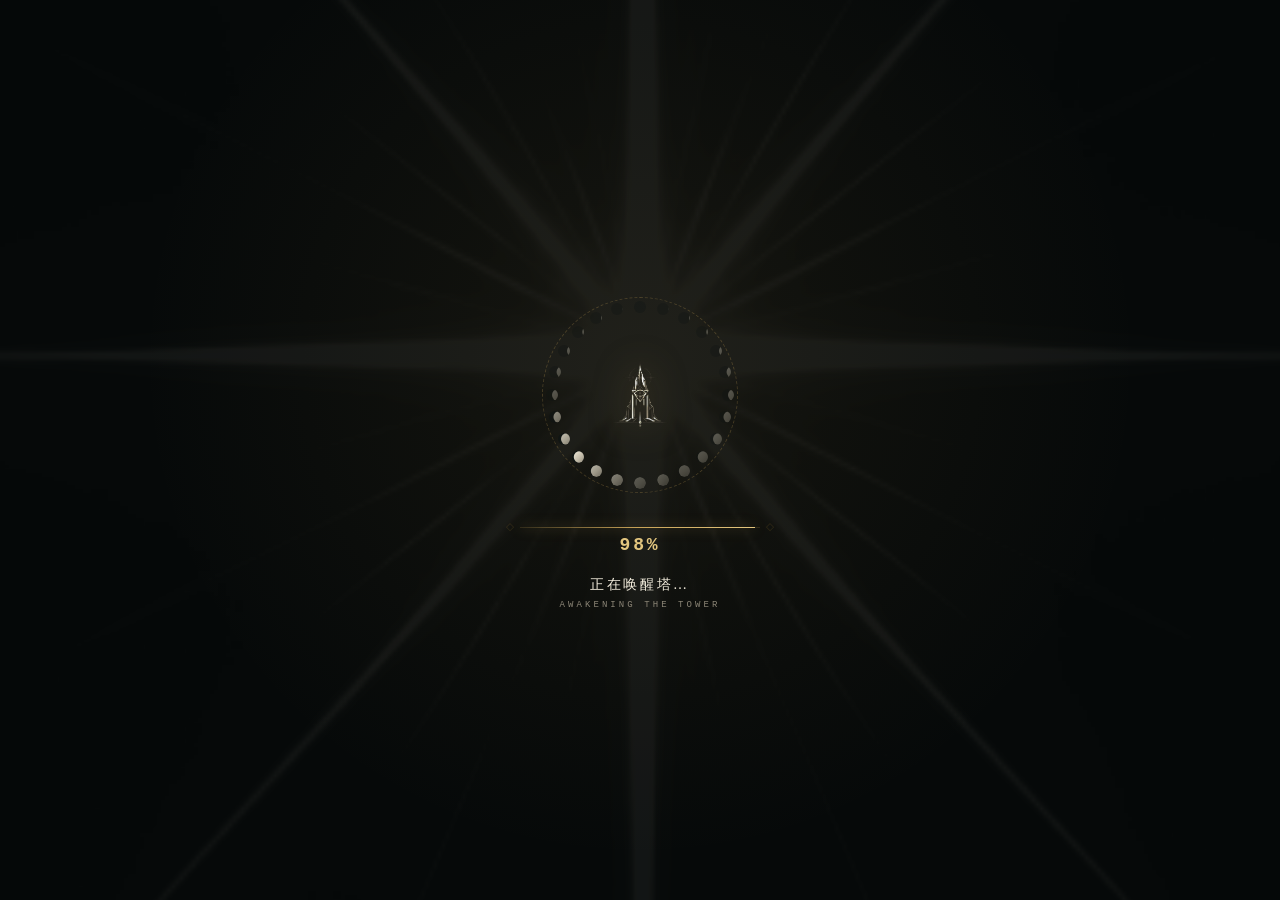
==== index.html @ 626b0f4c "训练场 PVP 接入：模块化 js/pvp、训练场大厅/邀请/前置阶段、裁判台交接（2026-11-24 01:21 UTC）" ====
﻿<!DOCTYPE html>
<html lang="zh-CN">
<head>
<meta charset="UTF-8">
<meta name="viewport" content="width=device-width, initial-scale=1.0">
<meta name="color-scheme" content="dark">
<meta name="theme-color" content="#080c0c">
<!-- CSP：仅允许同源资源 + Supabase / 多 CDN 的 SDK；内联样式与 importmap 需 unsafe-inline；
     frame-ancestors 用 self 而不是 none，因为回归测试台 tests/run.html 需要用 iframe 加载本页 -->
<meta http-equiv="Content-Security-Policy" content="default-src 'self'; script-src 'self' 'unsafe-inline' https://cdn.jsdelivr.net https://esm.sh; style-src 'self' 'unsafe-inline'; img-src 'self' data: https://dumhzaasgterekohjxgv.supabase.co; connect-src 'self' https://dumhzaasgterekohjxgv.supabase.co wss://dumhzaasgterekohjxgv.supabase.co https://cdn.jsdelivr.net https://esm.sh; font-src 'self'; frame-ancestors 'self'; base-uri 'self'; form-action 'self'; object-src 'none'">
<title>神降计划·塔 - v1.0.0</title>
<link rel="icon" href="assets/tower.png">
<link rel="stylesheet" href="css/app.css?v=70">
<link rel="stylesheet" href="css/rite.css?v=70">
<link rel="stylesheet" href="css/pvp/referee.css?v=5">
<link rel="stylesheet" href="css/pvp/training.css?v=1">
<script type="importmap">
{
  "imports": {
    "three": "./js/vendor/three.module.js",
    "three/addons/": "./js/vendor/"
  }
}
</script>
<script src="js/vendor/supabase.js?v=70" defer></script>
<script src="js/config.js?v=70" defer></script>
<script src="js/cloud.js?v=70" defer></script>
<script src="js/card-data.js?v=70" defer></script>
<script src="js/pvp/core/engine.js?v=5" defer></script>
<script src="js/pvp/core/rank.js?v=1" defer></script>
<script src="js/pvp/channels/team.js?v=1" defer></script>
<script src="js/pvp/config/training-config.js?v=1" defer></script>
<script src="js/pvp/ui/training.js?v=2" defer></script>
<script src="js/pvp/ui/referee.js?v=9" defer></script>
<script src="js/app.js?v=69" defer></script>
</head>
<body>

<!-- 全局 SVG 渐变 -->
<svg class="svg-defs" aria-hidden="true" focusable="false">
  <defs>
    <linearGradient id="gradient" x1="0%" y1="0%" x2="100%" y2="0%">
      <stop offset="0%" stop-color="#8a0a14" />
      <stop offset="100%" stop-color="#ff4444" />
    </linearGradient>
  </defs>
</svg>

<div id="app"></div>

</body>
</html>
---- css/app.css ----
/* =========================================================
   *  全局主题变量 (原封不动保留)
   * ========================================================= */
  :root {
    --bg: #000000;
    --panel-bg: rgba(10, 2, 2, 0.75);
    --fg: #ffffff;
    --fg-dim: #aaaaaa;
    --fg-mute: #8a8a8a;
    --accent: #e81123;
    --accent-bright: #ff4444;
    --accent-deep: #8a0a14;
    --line-soft: rgba(232, 17, 35, 0.25);
    --glow: 0 0 14px rgba(232, 17, 35, 0.55), 0 0 28px rgba(232, 17, 35, 0.25);
    
    --font-display: "华文新魏", "STXinwei", "STKaiti", "KaiTi", "STSong", "SimSun", serif;
    --font-ui: "PingFang SC", "Microsoft YaHei", "Source Han Sans CN", sans-serif;
    --font-en: "Cinzel", "Trajan Pro", "Times New Roman", serif;
    
    --topbar-h: 64px;
    --sidebar-w: 240px;
    
    --diff-d: #4caf50; --diff-c: #2196f3; --diff-b: #9c27b0; --diff-a: #ff9800; --diff-s: #e81123;
  }

  * { box-sizing: border-box; margin: 0; padding: 0; }
  html, body { height: 100%; background: var(--bg); color: var(--fg); font-family: var(--font-ui); overflow: hidden; }

  /* 背景层 */
  body { background: url('../assets/bg.png') no-repeat center center / cover; background-color: #000; position: relative; }
  body::before { content: ""; position: fixed; inset: 0; background: radial-gradient(circle at 50% 50%, transparent 0%, rgba(0,0,0,0.6) 40%, rgba(0,0,0,0.95) 100%); pointer-events: none; z-index: 0; }
  body::after { content: ""; position: fixed; left: 50%; bottom: 0; width: 2px; height: 40vh; transform: translateX(-50%); background: linear-gradient(180deg, transparent, rgba(232,17,35,0.55)); filter: blur(6px); pointer-events: none; z-index: 0; }

  #app { position: relative; z-index: 1; width: 100%; height: 100%; overflow-y: auto; }

  /* =========================================================
   *  登录/注册页通用组件 (原封不动保留)
   * ========================================================= */
  .page { min-height: 100%; display: flex; flex-direction: column; align-items: center; justify-content: center; padding: 32px 16px 64px; gap: 18px; }
  .starburst-bg { position: absolute; top: 50%; left: 50%; transform: translate(-50%, -50%); width: 120vw; height: auto; opacity: 0.08; pointer-events: none; z-index: -1; mix-blend-mode: screen; }
  .emblem { width: 200px; height: auto; position: relative; background: transparent; border: none; filter: drop-shadow(0 0 15px rgba(232, 17, 35, 0.8)) drop-shadow(0 0 30px rgba(232, 17, 35, 0.4)); animation: emblemPulse 4s infinite alternate ease-in-out; }
  @keyframes emblemPulse { 0% { filter: drop-shadow(0 0 8px rgba(232, 17, 35, 0.5)); } 100% { filter: drop-shadow(0 0 20px rgba(232, 17, 35, 0.9)); } }
  .title-block { text-align: center; line-height: 1; }
  .title-main { font-family: var(--font-display); font-size: 64px; letter-spacing: 8px; color: #8a0a14; text-shadow: -1px -1px 1px rgba(255, 255, 255, 0.2), 2px 2px 3px rgba(0, 0, 0, 0.9), 0 0 15px rgba(232, 17, 35, 0.6); font-weight: 700; position: relative; border-bottom: 2px solid rgba(232, 17, 35, 0.3); padding-bottom: 5px; }
  .title-sub { margin-top: 6px; font-family: var(--font-en); font-size: 12px; letter-spacing: 6px; color: var(--fg-dim); text-transform: uppercase; }
  
  .panel { width: min(380px, 85vw); background: rgba(8, 0, 0, 0.75); backdrop-filter: blur(6px); padding: 28px 26px 22px; position: relative; clip-path: polygon(18px 0, calc(100% - 18px) 0, 100% 18px, 100% calc(100% - 18px), calc(100% - 18px) 100%, 18px 100%, 0 calc(100% - 18px), 0 18px); background-image: linear-gradient(rgba(232, 17, 35, 0.03) 1px, transparent 1px), linear-gradient(90deg, rgba(232, 17, 35, 0.03) 1px, transparent 1px); background-size: 20px 20px, 20px 20px; }
  .panel::before { content: ""; position: absolute; inset: 1.5px; clip-path: inherit; background: linear-gradient(180deg, rgba(232,17,35,0.85), rgba(232,17,35,0.35) 12%, rgba(232,17,35,0.35) 88%, rgba(232,17,35,0.85)); -webkit-mask: linear-gradient(#000 0 0) content-box, linear-gradient(#000 0 0); -webkit-mask-composite: xor; mask-composite: exclude; padding: 1.5px; pointer-events: none; z-index: 2; }
  .panel-inner { position: relative; z-index: 4; display: flex; flex-direction: column; gap: 16px; }

  .segmented { position: relative; display: flex; align-items: center; justify-content: center; gap: 18px; margin-bottom: 4px; padding: 4px 0; }
  .seg-slider { position: absolute; top: 0; left: 0; height: 100%; background: linear-gradient(135deg, var(--accent-deep), var(--accent)); clip-path: polygon(8px 0, calc(100% - 8px) 0, 100% 50%, calc(100% - 8px) 100%, 8px 100%, 0 50%); box-shadow: var(--glow); transition: transform 0.4s cubic-bezier(0.34, 1.56, 0.64, 1), width 0.3s ease; z-index: 1; }
  .seg-btn { position: relative; z-index: 2; background: transparent; border: none; color: var(--fg-dim); font-family: var(--font-ui); font-size: 14px; letter-spacing: 1.5px; cursor: pointer; padding: 8px 14px; transition: color 0.3s ease; }
  .seg-btn:hover { color: var(--fg); }
  .seg-btn.active { color: var(--fg); font-weight: 600; }

  .field { display: flex; flex-direction: column; gap: 6px; }
  .field-label { font-size: 12px; color: var(--fg-dim); letter-spacing: 2px; }
  .field-input-wrap { position: relative; display: flex; align-items: center; background: rgba(0,0,0,0.55); border: 1px solid var(--line-soft); transition: border-color .2s, box-shadow .2s; }
  .field-input-wrap:focus-within { border-color: var(--accent); box-shadow: inset 0 0 8px rgba(232,17,35,0.35); }
  .field-icon { width: 38px; height: 38px; display: flex; align-items: center; justify-content: center; color: var(--fg-dim); flex-shrink: 0; transition: color 0.2s; }
  .field-input-wrap:focus-within .field-icon { color: var(--accent); }
  .field-icon svg { width: 16px; height: 16px; }
  .field-input { flex: 1; background: transparent; border: none; outline: none; color: var(--fg); font-family: var(--font-ui); font-size: 14px; padding: 10px 12px 10px 0; }
  .field-input::placeholder { color: var(--fg-mute); }
  .field-error { color: var(--accent-bright); font-size: 11px; min-height: 14px; line-height: 14px; }

  .form-aux { display: flex; justify-content: space-between; align-items: center; font-size: 12px; }
  .checkbox { display: flex; align-items: center; gap: 6px; color: var(--fg-dim); cursor: pointer; user-select: none; }
  .checkbox input { display: none; }
  .checkbox .box { width: 14px; height: 14px; border: 1px solid var(--accent); background: rgba(0,0,0,0.6); display: flex; align-items: center; justify-content: center; transition: background .15s; }
  .checkbox input:checked + .box { background: var(--accent); }
  .checkbox .box svg { width: 10px; height: 10px; color: #fff; opacity: 0; transition: opacity .15s; }
  .checkbox input:checked + .box svg { opacity: 1; }
  .link { color: var(--fg-dim); text-decoration: none; font-size: 12px; cursor: pointer; border-bottom: 1px dotted var(--accent-deep); transition: color .15s; }
  .link:hover { color: var(--accent-bright); }
  .btn-primary { width: 100%; padding: 12px 0; background: linear-gradient(180deg, #b30000 0%, #4a0000 50%, #110000 100%); color: #ffffff; border: 1px solid rgba(255, 100, 100, 0.5); font-family: var(--font-ui); font-size: 16px; letter-spacing: 4px; font-weight: 600; cursor: pointer; clip-path: polygon(10px 0, calc(100% - 10px) 0, 100% 50%, calc(100% - 10px) 100%, 10px 100%, 0 50%); box-shadow: inset 0 2px 4px rgba(255, 255, 255, 0.4), inset 0 -4px 8px rgba(0, 0, 0, 0.8), 0 0 15px rgba(232, 17, 35, 0.7); transition: all 0.2s ease; text-shadow: 0 0 8px rgba(255, 255, 255, 0.8); }
  .btn-primary:hover { filter: brightness(1.2); box-shadow: inset 0 2px 4px rgba(255, 255, 255, 0.6), inset 0 -4px 8px rgba(0, 0, 0, 0.8), 0 0 25px rgba(232, 17, 35, 1); }
  .btn-primary:active { transform: scale(0.98); }
  .panel-footer { text-align: center; font-size: 12px; color: var(--fg-dim); }
  .banner { width: 100%; padding: 8px 12px; background: rgba(232,17,35,0.08); border-left: 2px solid var(--accent); font-size: 12px; color: var(--fg-dim); }
  .banner.success { background: rgba(76,175,80,0.06); border-color: #4caf50; }

  .stepper { display: flex; justify-content: center; align-items: center; gap: 8px; margin-bottom: 6px; }
  .step-dot { display: flex; align-items: center; gap: 6px; color: var(--fg-mute); font-size: 11px; letter-spacing: 1px; }
  .step-dot .num { width: 18px; height: 18px; border: 1px solid var(--line-soft); display: flex; align-items: center; justify-content: center; font-family: var(--font-en); font-size: 10px; clip-path: polygon(4px 0, calc(100% - 4px) 0, 100% 50%, calc(100% - 4px) 100%, 4px 100%, 0 50%); }
  .step-dot.active { color: var(--fg); }
  .step-dot.active .num { border-color: var(--accent); background: var(--accent-deep); color: #fff; box-shadow: 0 0 6px rgba(232,17,35,0.6); }
  .step-line { width: 24px; height: 1px; background: var(--line-soft); }

  /* =========================================================
   *  主系统面板 (原封不动保留)
   * ========================================================= */
  .app-layout { display: flex; height: 100vh; height: 100dvh; width: 100vw; overflow: hidden; }
  .sidebar { width: var(--sidebar-w); height: 100vh; height: 100dvh; background: rgba(5, 0, 0, 0.95); border-right: 1px solid var(--line-soft); display: flex; flex-direction: column; transition: transform 0.3s ease; z-index: 1000; }
  .sidebar-logo { height: var(--topbar-h); display: flex; align-items: center; justify-content: space-between; padding: 0 20px; font-family: var(--font-display); font-size: 20px; font-weight: 700; letter-spacing: 2px; border-bottom: 1px solid var(--line-soft); color: #fff; }
  .sidebar-logo span { color: var(--accent); margin-right: 8px; font-size: 24px; }
  .menu-list { flex: 1; padding: 20px 0; overflow-y: auto; }
  .menu-item { display: flex; align-items: center; padding: 14px 20px; cursor: pointer; color: var(--fg-dim); text-decoration: none; transition: all 0.2s; border-left: 3px solid transparent; position: relative; }
  .menu-social-badge { position: absolute; right: 14px; top: 50%; transform: translateY(-50%); min-width: 16px; height: 16px; padding: 0 4px; border-radius: 8px; background: var(--accent); color: #fff; font-size: 10px; line-height: 16px; text-align: center; box-shadow: 0 0 8px rgba(232,17,35,0.8); }
  .menu-item:hover { background: rgba(232, 17, 35, 0.05); color: #fff; }
  .menu-item.active { background: linear-gradient(90deg, rgba(232, 17, 35, 0.2), transparent); border-left-color: var(--accent); color: #fff; }
  .menu-icon { width: 20px; height: 20px; margin-right: 12px; fill: currentColor; flex-shrink: 0; }
  .menu-text { display: flex; flex-direction: column; }
  .menu-cn { font-size: 14px; letter-spacing: 1px; }
  .menu-en { font-size: 10px; font-family: var(--font-en); opacity: 0.5; margin-top: 2px; }
  .sidebar-footer { padding: 15px 20px; font-size: 10px; color: var(--fg-mute); border-top: 1px solid var(--line-soft); }

  .sidebar-overlay { position: fixed; inset: 0; background: rgba(0, 0, 0, 0.7); backdrop-filter: blur(2px); z-index: 990; opacity: 0; pointer-events: none; transition: opacity 0.3s ease; }
  .sidebar-overlay.active { opacity: 1; pointer-events: auto; }

  .main-wrapper { flex: 1; min-width: 0; display: flex; flex-direction: column; height: 100vh; height: 100dvh; position: relative; }
  .topbar { height: var(--topbar-h); display: flex; align-items: center; justify-content: space-between; padding: 0 24px; background: rgba(0,0,0,0.5); border-bottom: 1px solid var(--line-soft); backdrop-filter: blur(8px); position: relative; z-index: 9500; }
  .topbar-left { display: flex; align-items: center; gap: 16px; }
  .mobile-menu-btn { display: none; background: none; border: none; color: #fff; font-size: 24px; cursor: pointer; }
  .topbar-title { font-size: 16px; letter-spacing: 2px; color: var(--fg-dim); }
  .topbar-title span { color: var(--accent); }
  .topbar-right { display: flex; align-items: center; gap: 20px; font-size: 13px; }
  .clock { font-family: monospace; font-size: 15px; color: var(--fg); letter-spacing: 1px; }
  .role-switch-wrap { position: relative; display: none; z-index: 9510; }
  .role-switch-wrap.visible { display: block; }
  .role-switch-btn { padding: 6px 14px; background: rgba(255, 179, 0, 0.1); border: 1px solid #ffb300; color: #ffca28; border-radius: 4px; font-size: 12px; cursor: pointer; letter-spacing: 1px; transition: all 0.2s; display: flex; align-items: center; gap: 6px; user-select: none; }
  .role-switch-btn:hover { background: #ffb300; color: #000; }
  .role-dropdown { position: absolute; top: 100%; right: 0; margin-top: 8px; background: rgba(10, 2, 2, 0.98); border: 1px solid #ffb300; border-radius: 4px; overflow: hidden; width: 148px; display: none; flex-direction: column; z-index: 9520; box-shadow: 0 8px 24px rgba(0,0,0,0.75); backdrop-filter: blur(10px); }
  .role-dropdown.show { display: flex; }
  .role-dropdown-item { padding: 10px 16px; color: var(--fg-dim); font-size: 13px; cursor: pointer; transition: background 0.2s; border-left: 2px solid transparent; }
  .role-dropdown-item:hover { background: rgba(232, 17, 35, 0.2); color: #fff; }
  .role-dropdown-item.active { color: var(--accent-bright); border-left-color: var(--accent); background: rgba(232,17,35,0.1); }
  .fixed-role-badge { padding: 6px 14px; background: rgba(232, 17, 35, 0.1); border: 1px solid var(--accent); color: var(--accent-bright); border-radius: 4px; font-size: 12px; letter-spacing: 1px; }

  /* 通告中心 */
  .notify-wrap { position: relative; z-index: 9510; }
  .notify-btn { display: inline-flex; align-items: center; gap: 6px; padding: 6px 12px; background: rgba(232,17,35,0.08); border: 1px solid var(--line-soft); color: var(--fg-dim); font-family: inherit; font-size: 12px; letter-spacing: 1px; cursor: pointer; transition: all .2s; }
  .notify-btn:hover { border-color: var(--accent); color: #fff; }
  .notify-badge { min-width: 16px; height: 16px; padding: 0 4px; background: var(--accent); color: #fff; font-size: 10px; line-height: 16px; text-align: center; border-radius: 8px; }
  .notify-dropdown { position: absolute; top: 100%; right: 0; margin-top: 8px; width: 290px; max-height: 360px; overflow-y: auto; background: rgba(10, 2, 2, 0.98); border: 1px solid var(--line-soft); display: none; flex-direction: column; z-index: 9520; box-shadow: 0 8px 24px rgba(0,0,0,0.75); backdrop-filter: blur(10px); }
  .notify-dropdown.show { display: flex; }
  .notify-item { padding: 10px 12px; border-bottom: 1px solid rgba(232,17,35,0.12); }
  .notify-item.unread { background: rgba(232,17,35,0.09); }
  .notify-text { font-size: 12px; color: var(--fg-dim); line-height: 1.6; }
  .notify-time { font-size: 10px; color: var(--fg-mute); margin-top: 4px; font-family: monospace; }
  .notify-empty { padding: 20px; text-align: center; font-size: 12px; color: var(--fg-mute); }

  /* 注册审批请求 */
  .req-box { display: flex; flex-direction: column; gap: 8px; padding: 12px; margin-top: 4px; border: 1px dashed var(--line-soft); background: rgba(232,17,35,0.04); }
  .req-status { font-size: 11px; color: var(--fg-mute); letter-spacing: 1px; line-height: 1.6; }
  .req-status.warn { color: #ffca28; }
  .req-status.ok { color: #6fbf73; }
  .req-status.err { color: var(--accent-bright); }
  .req-btn { padding: 9px; background: transparent; border: 1px solid var(--line-soft); color: var(--fg-dim); font-family: inherit; font-size: 12px; letter-spacing: 1px; cursor: pointer; transition: all .2s; }
  .req-btn:hover { border-color: var(--accent); color: #fff; }
  .req-btn:disabled { opacity: .5; cursor: default; }
  .review-chip { font-size: 11px; color: #ffca28; border: 1px solid #ffca28; padding: 2px 8px; letter-spacing: 1px; }
  .btn-logout { color: var(--fg-mute); text-decoration: none; font-size: 13px; cursor: pointer; }
  .btn-logout:hover { color: var(--accent); }

  .content-container { flex: 1; min-width: 0; padding: 24px; overflow-y: auto; display: flex; flex-direction: column; gap: 24px; }

  /* =========================================================
   *  主控台页面 (原封不动保留)
   * ========================================================= */
  .panel-cut { background: var(--panel-bg); border: 1px solid var(--line-soft); clip-path: polygon(12px 0, calc(100% - 12px) 0, 100% 12px, 100% calc(100% - 12px), calc(100% - 12px) 100%, 12px 100%, 0 calc(100% - 12px), 0 12px); backdrop-filter: blur(4px); position: relative; }
  .panel-cut::before { content: ""; position: absolute; inset: 0; pointer-events: none; background: linear-gradient(135deg, rgba(255,255,255,0.05) 0%, transparent 40%); }
  .welcome-banner { display: flex; justify-content: space-between; align-items: center; padding: 24px 30px; border-radius: 4px; background: linear-gradient(90deg, rgba(232, 17, 35, 0.1) 0%, transparent 100%); border-left: 4px solid var(--accent); border-top: 1px solid rgba(255,255,255,0.05); border-bottom: 1px solid rgba(255,255,255,0.05); }
  .welcome-text h1 { font-family: var(--font-display); font-size: 28px; letter-spacing: 2px; color: #fff; margin-bottom: 8px; }
  .welcome-text p { font-size: 13px; color: var(--fg-dim); letter-spacing: 1px; }
  .welcome-sub { margin-top: 4px; font-size: 11px; color: var(--fg-mute); }
  .tower-emblem { width: 104px; height: 104px; flex: 0 0 104px; display: flex; align-items: center; justify-content: center; border: 1px solid rgba(232,17,35,0.28); background: radial-gradient(circle, rgba(232,17,35,0.16), transparent 70%); clip-path: polygon(50% 0, 100% 24%, 100% 76%, 50% 100%, 0 76%, 0 24%); }
  .tower-emblem img { width: 100%; height: 100%; object-fit: cover; transform: scale(1.12); filter: drop-shadow(0 0 12px rgba(232,17,35,0.75)); animation: emblemPulse 4s infinite alternate ease-in-out; }
  .card-grid { display: grid; grid-template-columns: repeat(4, 1fr); gap: 20px; }
  .card-grid.admin-grid { grid-template-columns: repeat(3, 1fr); }
  .data-card { padding: 20px; display: flex; flex-direction: column; gap: 12px; border-top: 2px solid var(--accent-deep); }
  .data-card-link, .map-shortcut { cursor: pointer; transition: border-color .2s, background .2s, transform .2s; }
  .data-card-link:hover, .map-shortcut:hover { border-color: rgba(232,17,35,0.55); background: rgba(232,17,35,0.06); transform: translateY(-2px); }
  .map-shortcut { position: relative; padding: 0; min-height: 150px; overflow: hidden; }
  .map-shortcut-bg { position: absolute; inset: 0; background-size: cover; background-position: center; filter: grayscale(0.45) brightness(0.32); opacity: 0.85; }
  .map-shortcut::after { content: ""; position: absolute; inset: 0; background-image: linear-gradient(rgba(232,17,35,0.1) 1px, transparent 1px), linear-gradient(90deg, rgba(232,17,35,0.1) 1px, transparent 1px); background-size: 18px 18px; pointer-events: none; }
  .map-shortcut-inner { position: relative; z-index: 2; padding: 18px 20px; display: flex; flex-direction: column; gap: 10px; height: 100%; }
  .map-shortcut-title { font-family: var(--font-display); font-size: 26px; letter-spacing: 3px; color: #fff; text-shadow: 0 0 14px rgba(232,17,35,0.6); }
  .map-shortcut-title i { font-style: normal; color: var(--accent-bright); font-size: 18px; margin: 0 4px; }
  .card-header { display: flex; justify-content: space-between; align-items: center; font-size: 13px; color: var(--fg-dim); }
  .card-icon { color: var(--accent); opacity: 0.8; width: 18px; height: 18px; }
  .card-value { font-size: 32px; font-weight: 700; font-family: var(--font-en); line-height: 1; color: #fff; }
  .card-desc { font-size: 11px; color: var(--fg-mute); }
  .card-desc.alert { color: var(--accent-bright); }
  .bottom-grid { display: grid; grid-template-columns: 2fr 1fr; gap: 20px; flex: 1; min-height: 300px; }
  .timeline-panel { padding: 24px; display: flex; flex-direction: column; }
  .panel-title { font-family: var(--font-display); font-size: 18px; letter-spacing: 2px; margin-bottom: 20px; display: flex; align-items: center; gap: 8px; border-bottom: 1px solid var(--line-soft); padding-bottom: 10px; }
  .panel-title::before { content: "■"; font-size: 10px; color: var(--accent); }
  .timeline { position: relative; padding-left: 12px; flex: 1; overflow-y: auto; }
  .timeline::before { content: ""; position: absolute; left: 0; top: 4px; bottom: 0; width: 1px; background: var(--line-soft); }
  .tl-item { position: relative; margin-bottom: 20px; padding-left: 16px; }
  .tl-item::before { content: ""; position: absolute; left: -3px; top: 4px; width: 7px; height: 7px; border-radius: 50%; background: var(--accent); box-shadow: 0 0 8px var(--accent); }
  .tl-time { font-size: 11px; color: var(--fg-mute); font-family: monospace; margin-bottom: 4px; }
  .tl-content { font-size: 13px; color: var(--fg-dim); line-height: 1.5; }
  .tl-content strong { color: #fff; font-weight: normal; }
  .action-panel { padding: 24px; display: flex; flex-direction: column; }
  .action-list { display: flex; flex-direction: column; gap: 12px; flex: 1; justify-content: center; }
  .action-btn { background: rgba(232,17,35,0.05); border: 1px solid var(--line-soft); color: var(--fg); padding: 16px; text-align: left; font-size: 14px; letter-spacing: 1px; cursor: pointer; display: flex; justify-content: space-between; align-items: center; transition: all 0.2s; }
  .action-btn:hover { background: rgba(232,17,35,0.15); border-color: var(--accent); }
  .action-btn span { font-size: 10px; color: var(--fg-mute); }
  .action-btn:hover span { color: var(--accent-bright); }

  /* 全服广播已统一为顶部横板 .broadcast-strip，主控台不再有第二条滚动条 */
  .activity-more { margin-left: auto; background: none; border: 1px solid var(--line-soft); padding: 3px 9px; color: var(--fg-mute); font-family: var(--font-ui); font-size: 10px; letter-spacing: 1px; cursor: pointer; }
  .activity-more:hover { color: var(--accent-bright); border-color: var(--accent); }
  .timeline-empty { padding: 18px 4px; font-size: 11px; line-height: 1.8; color: var(--fg-mute); }
  .tl-tag { display: inline-block; margin-left: 6px; padding: 0 5px; font-size: 9px; color: var(--accent-bright); border: 1px solid rgba(232,17,35,0.35); letter-spacing: 0; }
  .activity-log-list { display: flex; flex-direction: column; gap: 8px; max-height: 52vh; overflow-y: auto; }
  .activity-log-row { padding: 10px 12px; background: rgba(232,17,35,0.04); border-left: 2px solid var(--accent-deep); }
  .activity-log-head { display: flex; align-items: center; justify-content: space-between; font-size: 10px; color: var(--accent-bright); letter-spacing: 1px; }
  .activity-log-head em { font-style: normal; color: var(--fg-mute); }
  .activity-log-text { margin-top: 5px; font-size: 12px; line-height: 1.7; color: var(--fg-dim); }


  /* =========================================================
   *  3D 地图页面专用样式 (全面重构)
   * ========================================================= */
  .content-container.map-mode { padding: 0; gap: 0; overflow: hidden; position: relative; }
  
  /* 3D 画布容器 */
  #globe-container {
    width: 100%; height: 100%; position: absolute; top: 0; left: 0; z-index: 10;
    background: #000;
  }

  /* 3D 标签 UI */
  .map-label {
    pointer-events: auto; cursor: pointer;
    position: absolute; transform: translate(-50%, -100%);
    display: flex; flex-direction: column; align-items: center;
    white-space: nowrap; user-select: none;
    transition: opacity 0.3s;
  }
  .label-text {
    padding: 4px 8px; border-radius: 4px; background: rgba(5, 0, 0, 0.8);
    border: 1px solid rgba(232, 17, 35, 0.3); margin-bottom: 4px; transition: all 0.2s;
  }
  .label-line { width: 1px; height: 12px; background: linear-gradient(to bottom, var(--accent), transparent); }
  .label-dot { width: 6px; height: 6px; background: var(--accent); border-radius: 50%; box-shadow: 0 0 10px var(--accent), 0 0 20px var(--accent); margin-top: -2px; }
  .map-label:hover .label-text { background: rgba(232, 17, 35, 0.2); border-color: var(--accent); transform: scale(1.05); }

  .label-l1 .label-text { font-size: 20px; color: var(--accent-bright); font-weight: bold; letter-spacing: 4px; text-shadow: 0 0 10px #ff0000; }
  .label-l2 .label-text { font-size: 16px; color: #00f0ff; font-weight: bold; text-shadow: 0 0 10px #00f0ff; }
  .label-l3 .label-text { font-size: 14px; color: #ffffff; font-weight: 600; text-shadow: 0 0 8px var(--accent); }
  .label-l4 .label-text { font-size: 11px; color: #aaaaaa; }

  /* 地点详情：居中弹窗，与右侧委托侧边栏彻底分离，互不遮挡 */
  .map-info-backdrop {
    position: fixed; inset: 0; z-index: 9540; background: rgba(0, 0, 0, 0.58);
    backdrop-filter: blur(2px); opacity: 0; pointer-events: none; transition: opacity .24s ease;
  }
  .map-info-backdrop.show { opacity: 1; pointer-events: auto; }
  .map-info-panel {
    position: fixed; top: 50%; left: 50%; right: auto; bottom: auto; width: min(440px, calc(100vw - 40px));
    max-height: min(76vh, 660px); overflow-y: auto; overflow-x: hidden;
    background: var(--panel-bg); border: 1px solid var(--line-soft); border-top: 2px solid var(--accent);
    border-radius: 4px; backdrop-filter: blur(10px); z-index: 9545;
    display: flex; flex-direction: column; box-shadow: 0 18px 50px rgba(0,0,0,0.9);
    opacity: 0; pointer-events: none;
    transform: translate(-50%, -46%) scale(.96);
    transition: transform .26s cubic-bezier(0.22, 1, 0.36, 1), opacity .26s ease;
  }
  .map-info-panel.show { opacity: 1; pointer-events: auto; transform: translate(-50%, -50%) scale(1); }
  .info-header { padding: 16px 20px; border-bottom: 1px solid var(--line-soft); display: flex; justify-content: space-between; align-items: center; }
  .info-title { font-family: var(--font-display); font-size: 20px; letter-spacing: 2px; color: #fff; }
  .info-close { cursor: pointer; color: var(--fg-dim); font-size: 20px; }
  .info-close:hover { color: var(--accent); }
  .info-body { padding: 20px; display: flex; flex-direction: column; gap: 16px; }
  .info-desc { font-size: 13px; color: var(--fg-dim); line-height: 1.6; }
  .info-task { background: rgba(232,17,35,0.1); border: 1px solid var(--accent-deep); padding: 12px; border-radius: 4px; }
  .info-task-title { font-size: 12px; color: var(--accent-bright); font-weight: bold; margin-bottom: 4px; }
  .info-task-desc { font-size: 12px; color: #fff; max-height: 260px; overflow: auto; }
  .map-mission-list { display: flex; flex-direction: column; gap: 8px; }
  .map-mission { border: 1px solid rgba(255,255,255,0.09); background: rgba(0,0,0,0.28); padding: 8px; border-radius: 4px; }
  .map-mission .mm-head { display: flex; align-items: center; gap: 6px; }
  .map-mission .mm-level { font-size: 10px; border: 1px solid; padding: 0 4px; border-radius: 3px; line-height: 16px; }
  .map-mission .mm-title { flex: 1; font-size: 12px; font-weight: 700; color: #fff; white-space: nowrap; overflow: hidden; text-overflow: ellipsis; }
  .map-mission .mm-state { font-size: 10px; color: #ffb300; white-space: nowrap; }
  .map-mission .mm-meta { font-size: 10px; color: #9a9a9a; margin-top: 4px; line-height: 1.5; }
  .map-mission .mm-ops { display: flex; gap: 6px; align-items: center; justify-content: flex-end; margin-top: 6px; }
  .map-mission .mm-btn { padding: 3px 9px; font-size: 11px; background: #8a0a14; border: 1px solid var(--accent); color: #fff; border-radius: 3px; cursor: pointer; }
  .map-mission .mm-btn:hover { background: var(--accent); }
  .map-mission .mm-btn.ghost { background: transparent; border-color: rgba(255,255,255,0.24); color: #ddd; }
  .map-mission .mm-note { font-size: 10px; color: #8f8f8f; }
  .map-mission-empty { font-size: 11px; color: #9a9a9a; line-height: 1.6; }
  .map-mission-new { width: 100%; margin-top: 8px; padding: 6px; font-size: 12px; cursor: pointer; border-radius: 4px; color: #ffca28; background: rgba(255,179,0,0.12); border: 1px dashed #ffb300; }
  .map-mission-new:hover { background: #ffb300; color: #000; }
  .info-btn { width: 100%; padding: 10px; background: linear-gradient(180deg, #4a0000 0%, #110000 100%); border: 1px solid var(--accent); color: #fff; font-size: 14px; cursor: pointer; text-align: center; transition: all 0.2s; }
  .info-btn:hover { background: var(--accent); box-shadow: 0 0 15px var(--accent); }

  /* 管理员工具栏 */
  .admin-toolbar {
    position: absolute; top: 24px; left: 24px; z-index: 20; display: flex; gap: 10px;
  }
  .admin-btn {
    padding: 10px 20px; background: rgba(255, 179, 0, 0.15); border: 1px solid #ffb300;
    color: #ffca28; border-radius: 4px; font-size: 13px; cursor: pointer; font-weight: bold;
    backdrop-filter: blur(4px); transition: all 0.2s; display: flex; align-items: center; gap: 8px;
  }
  .admin-btn:hover { background: #ffb300; color: #000; }
  .admin-btn.active { background: #ffb300; color: #000; box-shadow: 0 0 20px rgba(255, 179, 0, 0.5); }

  /* 加载页 (原封不动保留) */
  .loading-screen { position: fixed; inset: 0; background: #000; z-index: 9999; display: flex; align-items: center; justify-content: center; opacity: 1; transition: opacity 0.6s ease; overflow: hidden; }
  .loading-screen.fade-out { opacity: 0; pointer-events: none; }
  .loading-star-bg { position: absolute; top: 50%; left: 50%; transform: translate(-50%, -50%); width: 120vw; height: auto; opacity: 0.05; pointer-events: none; mix-blend-mode: screen; }
  .loading-content { position: relative; display: flex; flex-direction: column; align-items: center; gap: 22px; z-index: 2; }
  .moon-ring { position: relative; width: 220px; height: 220px; }
  .moon-ring-tower { position: absolute; top: 50%; left: 50%; transform: translate(-50%, -50%); width: 130px; height: auto; filter: drop-shadow(0 0 12px rgba(232, 17, 35, 0.8)) drop-shadow(0 0 25px rgba(232, 17, 35, 0.4)); animation: emblemPulse 3s infinite alternate ease-in-out; z-index: 2; }
  .moon-phase { position: absolute; width: 12px; height: 12px; transform: translate(-50%, -50%); border-radius: 50%; background: #141414; overflow: hidden; opacity: 0.3; transition: opacity 0.15s linear; }
  .moon-phase::after { content: ""; position: absolute; top: 0; left: 0; width: 100%; height: 100%; border-radius: 50%; background: linear-gradient(135deg, #f5f5f5 0%, #c0c0c0 50%, #808080 100%); transform: translateX(var(--moon-offset, 12px)); }
  .loading-progress-wrap { width: 240px; display: flex; flex-direction: column; align-items: center; gap: 8px; }
  .loading-progress-bar { position: relative; width: 100%; height: 2px; background: rgba(232, 17, 35, 0.15); overflow: visible; }
  .loading-progress-bar::before, .loading-progress-bar::after { content: "✦"; position: absolute; top: 50%; transform: translateY(-50%); color: var(--accent-deep); font-size: 8px; opacity: 0.6; }
  .loading-progress-bar::before { left: -14px; }
  .loading-progress-bar::after { right: -14px; }
  .loading-progress-fill { height: 100%; width: 0%; background: linear-gradient(90deg, #8a0a14, var(--accent-bright), #ffffff); box-shadow: 0 0 8px rgba(232, 17, 35, 0.8); transition: width 0.1s linear; }
  .loading-progress-text { font-family: "Courier New", "JetBrains Mono", monospace; font-size: 20px; font-weight: 700; color: var(--accent-bright); letter-spacing: 2px; text-shadow: 0 0 10px rgba(232, 17, 35, 0.8); line-height: 1; }
  .loading-status { text-align: center; min-height: 40px; }
  .loading-status-main { font-family: var(--font-ui); font-size: 14px; letter-spacing: 3px; color: var(--fg); transition: opacity 0.25s ease; }
  .loading-status-main.egg { color: var(--accent-bright); font-family: var(--font-display); font-size: 15px; letter-spacing: 2px; text-shadow: 0 0 12px rgba(232, 17, 35, 0.9); }
  .loading-status-sub { margin-top: 6px; font-family: var(--font-en); font-size: 10px; letter-spacing: 4px; color: var(--fg-mute); text-transform: uppercase; transition: opacity 0.25s ease; }

  /* 占位页 (原封不动保留) */
  .placeholder-page { flex: 1; display: flex; flex-direction: column; align-items: center; justify-content: center; min-height: 400px; gap: 24px; animation: fadeIn 0.4s ease; }
  @keyframes fadeIn { from { opacity: 0; transform: translateY(10px); } to { opacity: 1; transform: translateY(0); } }
  .placeholder-icon { width: 80px; height: 80px; fill: var(--accent); opacity: 0.8; filter: drop-shadow(0 0 20px rgba(232,17,35,0.5)); animation: iconPulse 3s infinite alternate; }
  @keyframes iconPulse { 0% { filter: drop-shadow(0 0 10px rgba(232,17,35,0.3)); } 100% { filter: drop-shadow(0 0 30px rgba(232,17,35,0.8)); } }
  .placeholder-title { font-family: var(--font-display); font-size: 32px; letter-spacing: 4px; color: #fff; }
  .placeholder-sub { font-family: var(--font-en); font-size: 14px; letter-spacing: 6px; color: var(--accent-deep); text-transform: uppercase; }
  .placeholder-desc { font-size: 13px; color: var(--fg-mute); letter-spacing: 2px; margin-top: 10px; }

  /* 滚动条 */
  #app::-webkit-scrollbar, .menu-list::-webkit-scrollbar, .content-container::-webkit-scrollbar { width: 6px; }
  #app::-webkit-scrollbar-track, .menu-list::-webkit-scrollbar-track, .content-container::-webkit-scrollbar-track { background: #000; }
  #app::-webkit-scrollbar-thumb, .menu-list::-webkit-scrollbar-thumb, .content-container::-webkit-scrollbar-thumb { background: var(--accent-deep); }

  /* 响应式 */
  @media (max-width: 1024px) {
    .card-grid { grid-template-columns: repeat(2, 1fr); }
    .card-grid.admin-grid { grid-template-columns: repeat(2, 1fr); }
    .bottom-grid { grid-template-columns: 1fr; }
  }
  @media (max-width: 768px) {
    .sidebar { position: fixed; top: 0; left: 0; transform: translateX(-100%); }
    .sidebar.open { transform: translateX(0); }
    .sidebar-close-btn { display: block; }
    .mobile-menu-btn { display: block; }
    .topbar-title { display: none; }
    .welcome-banner { flex-direction: column; text-align: center; gap: 20px; }
    .card-grid { grid-template-columns: 1fr; }
    .card-grid.admin-grid { grid-template-columns: 1fr; }
    
    .map-info-panel { width: calc(100% - 32px); max-height: 62vh; }
  }
  [hidden] { display: none !important; }
  .svg-defs { height: 0; width: 0; position: absolute; }

  /* =========================================================
   *  图标尺寸约束（内联 SVG 默认 300x150，必须显式约束）
   * ========================================================= */
  .menu-icon svg, .card-icon svg, .placeholder-icon svg { width: 100%; height: 100%; display: block; }
  .field-icon svg, .admin-btn svg { display: block; }

  /* =========================================================
   *  地图提示条 / 引擎异常提示
   * ========================================================= */
  .map-hint {
    position: absolute; left: 50%; bottom: 24px; transform: translateX(-50%);
    padding: 8px 18px; z-index: 20; pointer-events: none;
    background: rgba(5, 0, 0, 0.75); border: 1px solid var(--line-soft);
    color: var(--fg-dim); font-size: 12px; letter-spacing: 2px; white-space: nowrap;
    backdrop-filter: blur(6px); opacity: 0; transition: opacity 0.3s ease;
  }
  .map-hint.show { opacity: 1; }

  .map-error {
    position: absolute; inset: 0; z-index: 15;
    display: flex; flex-direction: column; align-items: center; justify-content: center;
    gap: 12px; padding: 32px; text-align: center; background: rgba(0, 0, 0, 0.85);
  }
  .map-error strong { font-family: var(--font-display); font-size: 20px; letter-spacing: 4px; color: var(--accent-bright); }
  .map-error span { font-size: 13px; color: var(--fg-dim); line-height: 1.7; letter-spacing: 1px; }

  @media (max-width: 768px) {
    .map-hint { width: calc(100% - 32px); white-space: normal; text-align: center; bottom: 16px; }
  }

  /* =========================================================
   *  B 组 · 模块通用骨架
   * ========================================================= */
  .module-head { display: flex; justify-content: space-between; align-items: flex-end; gap: 16px; border-bottom: 1px solid var(--line-soft); padding-bottom: 14px; }
  .module-title { font-family: var(--font-display); font-size: 26px; letter-spacing: 4px; color: #fff; }
  .module-en { font-family: var(--font-en); font-size: 11px; letter-spacing: 5px; color: var(--accent-deep); margin-top: 4px; }
  .module-tools { display: flex; align-items: center; gap: 10px; }
  .module-body { display: flex; flex-direction: column; gap: 16px; animation: fadeIn 0.3s ease; }
  .count-chip { font-size: 11px; letter-spacing: 1px; color: var(--fg-dim); border: 1px solid var(--line-soft); padding: 5px 12px; background: rgba(232,17,35,0.06); }
  .empty-state { padding: 48px; text-align: center; color: var(--fg-mute); font-size: 13px; letter-spacing: 2px; border: 1px dashed var(--line-soft); }

  .input-line {
    width: 100%; background: rgba(0,0,0,0.55); border: 1px solid var(--line-soft);
    color: var(--fg); font-family: inherit; font-size: 13px; padding: 10px 12px; outline: none; resize: vertical;
    transition: border-color .2s, box-shadow .2s;
  }
  .input-line:focus { border-color: var(--accent); box-shadow: inset 0 0 8px rgba(232,17,35,0.3); }

  .btn-sm {
    padding: 7px 16px; background: rgba(232,17,35,0.12); border: 1px solid var(--accent);
    color: #fff; font-family: inherit; font-size: 12px; letter-spacing: 1px; cursor: pointer;
    transition: background .2s, box-shadow .2s, color .2s; align-self: flex-start;
  }
  .btn-sm:hover { background: rgba(232,17,35,0.3); box-shadow: 0 0 10px rgba(232,17,35,0.4); }
  .btn-sm.on { background: var(--accent-deep); }
  .btn-sm.ghost { background: transparent; border-color: var(--line-soft); color: var(--fg-dim); }
  .btn-sm.ghost:hover { border-color: var(--accent); color: var(--accent-bright); }
  .link-btn { background: none; border: none; color: var(--fg-mute); font-size: 11px; letter-spacing: 1px; cursor: pointer; padding: 0; }
  .link-btn:hover { color: var(--accent-bright); }

  .avatar {
    width: 28px; height: 28px; flex: 0 0 28px; display: inline-flex; align-items: center; justify-content: center;
    background: rgba(232,17,35,0.15); border: 1px solid var(--line-soft); color: var(--accent-bright);
    font-size: 13px; font-family: var(--font-display);
  }
  .rarity-chip, .level-chip { font-size: 10px; letter-spacing: 1px; padding: 2px 8px; border: 1px solid var(--line-soft); color: var(--fg-dim); }
  .level-chip { color: var(--accent-bright); border-color: var(--accent-deep); margin-right: 8px; }
  .done-mark { font-size: 11px; color: var(--fg-mute); letter-spacing: 1px; }
  .muted { color: var(--fg-mute); }

  /* 背包 */
  .item-grid { display: grid; grid-template-columns: repeat(auto-fill, minmax(220px, 1fr)); gap: 16px; }
  .item-card { padding: 16px; display: flex; flex-direction: column; gap: 8px; border-top: 2px solid var(--line-soft); }
  .item-card.rarity-传说 { border-top-color: #c8a13c; }
  .item-card.rarity-稀有 { border-top-color: var(--accent); }
  .item-card.rarity-精良 { border-top-color: rgba(232,17,35,0.5); }
  .item-top { display: flex; justify-content: space-between; align-items: center; }
  .item-type { font-size: 11px; color: var(--fg-mute); letter-spacing: 1px; }
  .item-name { font-size: 15px; color: #fff; letter-spacing: 1px; }
  .item-desc { font-size: 12px; color: var(--fg-dim); line-height: 1.6; min-height: 38px; }
  .item-card .btn-sm { margin-top: auto; }

  /* 委托 */
  .tabs { display: flex; gap: 8px; }
  .tab-btn {
    padding: 6px 14px; background: transparent; border: 1px solid var(--line-soft);
    color: var(--fg-dim); font-family: inherit; font-size: 12px; letter-spacing: 1px; cursor: pointer; transition: all .2s;
  }
  .tab-btn.active { background: rgba(232,17,35,0.18); border-color: var(--accent); color: #fff; }
  .mission-list { display: flex; flex-direction: column; gap: 12px; }
  .mission-card { display: flex; justify-content: space-between; gap: 20px; padding: 18px 20px; }
  .mission-left { display: flex; flex-direction: column; gap: 6px; flex: 1; min-width: 0; }
  .mission-title { font-size: 15px; color: #fff; letter-spacing: 1px; display: flex; align-items: center; }
  .mission-desc { font-size: 12px; color: var(--fg-dim); line-height: 1.6; }
  .mission-meta { font-size: 11px; color: var(--fg-mute); letter-spacing: 1px; }
  .mission-right { display: flex; flex-direction: column; align-items: flex-end; gap: 6px; min-width: 120px; }
  .progress-mini { width: 100px; height: 4px; background: rgba(255,255,255,0.08); }
  .progress-mini span { display: block; height: 100%; background: linear-gradient(90deg, var(--accent-deep), var(--accent)); }
  .progress-label { font-size: 10px; color: var(--fg-mute); font-family: monospace; }

  /* 委托：倒计时 / 锁定 / 名额 / 分区 CTA */
  .mission-countdown { font-family: monospace; font-size: 12px; color: #ffca28; letter-spacing: 1px; }
  .mission-countdown.expired { color: var(--accent-bright); }
  .lock-chip, .fail-chip { font-size: 10px; letter-spacing: 1px; padding: 2px 7px; border: 1px solid var(--line-soft); color: var(--fg-mute); margin-left: 8px; }
  .lock-chip { color: #ffb300; border-color: rgba(255,179,0,0.5); }
  .fail-chip { color: var(--accent-bright); border-color: var(--accent-deep); }
  .acceptors { font-size: 11px; color: var(--fg-mute); display: flex; flex-wrap: wrap; gap: 4px 10px; }
  .acceptor { color: var(--fg-dim); border-bottom: 1px dotted var(--line-soft); }
  .report-note { font-size: 11px; color: #ffca28; letter-spacing: 1px; }
  .mission-cta { display: flex; justify-content: space-between; align-items: center; gap: 20px; padding: 18px 20px; margin-bottom: 16px; }
  .cta-title { font-size: 15px; color: #fff; letter-spacing: 1px; }
  .cta-desc { font-size: 11px; color: var(--fg-mute); margin-top: 6px; line-height: 1.7; max-width: 620px; }
  .cta-actions { display: flex; gap: 8px; flex-shrink: 0; }
  .status-failed { opacity: 0.72; }
  .status-done { border-color: rgba(255,255,255,0.08); }

  /* 表单辅助 */
  .field-hint { font-size: 10px; color: var(--fg-mute); letter-spacing: 1px; text-align: right; }
  .deadline-box { padding: 12px; margin: 4px 0 12px; display: flex; flex-direction: column; gap: 10px; }
  .item-pick { display: flex; align-items: flex-end; gap: 10px; }
  .item-pick .modal-label { flex: 1; }
  .modal-panel.wide { width: min(720px, calc(100vw - 48px)); max-height: calc(100vh - 60px); overflow-y: auto; }
  .detail-grid { display: grid; grid-template-columns: 1fr 1fr; gap: 12px 20px; margin: 6px 0 16px; }
  .detail-grid > div > span { font-size: 10px; letter-spacing: 2px; color: var(--fg-mute); }
  .detail-grid p { font-size: 12px; color: var(--fg-dim); line-height: 1.7; margin-top: 4px; }

  /* 道具编辑 */
  .item-catalog-list { display: flex; flex-direction: column; gap: 4px; max-height: 190px; overflow-y: auto; margin-bottom: 14px; border: 1px solid var(--line-soft); padding: 6px; }
  .item-row { display: grid; grid-template-columns: 52px 1fr 84px 90px 44px 44px; gap: 8px; align-items: center; padding: 6px 8px; font-size: 11px; color: var(--fg-dim); }
  .item-row:nth-child(even) { background: rgba(255,255,255,0.02); }
  .item-row-name { color: #fff; overflow: hidden; text-overflow: ellipsis; white-space: nowrap; }
  .item-row-cat, .item-row-maker { color: var(--fg-mute); white-space: nowrap; overflow: hidden; text-overflow: ellipsis; }
  .link-btn.warn { color: var(--accent-bright); }
  .item-form { border-top: 1px solid var(--line-soft); padding-top: 12px; }

  /* 论坛 */
  .compose { padding: 16px; display: flex; flex-direction: column; gap: 8px; }
  .forum-list { display: flex; flex-direction: column; gap: 12px; }
  .forum-post { padding: 16px 18px; display: flex; flex-direction: column; gap: 8px; }
  .post-head { display: flex; align-items: center; gap: 10px; }
  .post-meta { display: flex; flex-direction: column; gap: 2px; flex: 1; }
  .post-author { font-size: 13px; color: #fff; }
  .post-time { font-size: 10px; color: var(--fg-mute); }
  .post-title { font-size: 15px; color: #fff; letter-spacing: 1px; }
  .post-body { font-size: 13px; color: var(--fg-dim); line-height: 1.7; }
  .post-images { display: flex; gap: 8px; flex-wrap: wrap; }
  .post-image { width: 116px; height: 82px; object-fit: cover; border: 1px solid var(--line-soft); background: #000; }
  .post-image-more { align-self: center; font-size: 11px; color: var(--fg-mute); }
  .post-loc { padding: 3px 8px; background: rgba(0,240,255,0.08); border: 1px solid rgba(0,240,255,0.35); color: #9fe9f2; font-size: 11px; cursor: pointer; }
  .post-loc:hover { background: rgba(0,240,255,0.2); color: #fff; }
  .post-foot { display: flex; justify-content: space-between; align-items: center; border-top: 1px solid var(--line-soft); padding-top: 8px; gap: 8px; flex-wrap: wrap; }
  .like-btn { display: inline-flex; align-items: center; gap: 5px; padding: 4px 9px; background: rgba(232,17,35,0.04); border: 1px solid var(--line-soft); color: var(--fg-dim); font-size: 12px; cursor: pointer; letter-spacing: 1px; transition: border-color .2s, color .2s, background .2s; }
  .like-btn::before { content: "♡"; font-size: 13px; line-height: 1; color: var(--accent-bright); }
  .like-btn:hover { border-color: var(--accent); color: #fff; background: rgba(232,17,35,0.1); }
  .like-btn.liked { color: var(--accent-bright); border-color: rgba(232,17,35,0.5); }
  .like-btn.liked::before { content: "♥"; }
  .post-hint { font-size: 10px; color: var(--fg-mute); letter-spacing: 1px; }

  /* 论坛 · 搜索工具条 */
  .forum-toolbar { display: flex; align-items: center; gap: 12px; }
  .forum-search { display: flex; align-items: center; gap: 6px; height: 34px; padding: 0 10px; min-width: 240px; background: rgba(0,0,0,0.55); border: 1px solid var(--line-soft); transition: border-color .2s, box-shadow .2s; }
  .forum-search:focus-within { border-color: var(--accent); box-shadow: inset 0 0 8px rgba(232,17,35,0.3); }
  .forum-search-icon { color: var(--fg-mute); font-size: 15px; line-height: 1; }
  .forum-search input { flex: 1; width: 180px; background: transparent; border: none; outline: none; color: var(--fg); font-family: inherit; font-size: 12px; letter-spacing: 1px; }
  .forum-search input::placeholder { color: var(--fg-mute); }
  .search-clear { background: none; border: none; color: var(--fg-mute); font-size: 15px; line-height: 1; cursor: pointer; padding: 0 2px; }
  .search-clear:hover { color: var(--accent-bright); }

  /* 论坛 · 13 分区导航 */
  .forum-section-nav { display: flex; flex-wrap: wrap; gap: 8px; padding: 12px 14px; background: rgba(10,2,2,0.72); border: 1px solid var(--line-soft); backdrop-filter: blur(4px); }
  .forum-section-chip { padding: 7px 15px; background: transparent; border: 1px solid var(--line-soft); color: var(--fg-dim); font-family: inherit; font-size: 12px; letter-spacing: 2px; cursor: pointer; transition: all .2s; }
  .forum-section-chip:hover { color: #fff; border-color: var(--accent); }
  .forum-section-chip.active { color: #fff; background: linear-gradient(135deg, rgba(232,17,35,0.92), rgba(138,10,20,0.88)); border-color: var(--accent); box-shadow: 0 0 12px rgba(232,17,35,0.4); }
  .forum-section-chip i { font-style: normal; font-size: 9px; letter-spacing: 0; margin-left: 5px; padding: 1px 4px; border: 1px solid currentColor; opacity: .85; vertical-align: 2px; }

  .forum-intro { padding: 16px 18px; border-left: 3px solid var(--accent); }
  .forum-intro-title { font-family: var(--font-display); font-size: 18px; letter-spacing: 4px; color: #fff; margin-bottom: 8px; }
  .forum-intro-body { font-size: 12px; color: var(--fg-dim); line-height: 1.9; white-space: pre-line; word-break: break-word; }
  .forum-search-note { font-size: 12px; color: var(--fg-mute); letter-spacing: 1px; }

  /* 论坛 · 帖子卡片 */
  .forum-post { cursor: pointer; transition: border-color .2s, box-shadow .2s; }
  .forum-post:hover { border-color: var(--accent); box-shadow: 0 0 16px rgba(232,17,35,0.2); }
  .post-section { font-size: 10px; color: var(--accent-bright); border: 1px solid var(--line-soft); padding: 2px 8px; letter-spacing: 1px; white-space: nowrap; }
  .post-admin { display: flex; align-items: center; gap: 10px; }
  .post-body.clamp { display: -webkit-box; -webkit-line-clamp: 3; -webkit-box-orient: vertical; overflow: hidden; white-space: pre-line; word-break: break-word; }
  .post-stat { font-size: 11px; color: var(--fg-mute); letter-spacing: 1px; }
  .forum-comment-preview { display: flex; flex-direction: column; gap: 4px; padding: 8px 10px; background: rgba(232,17,35,0.05); border-left: 2px solid var(--line-soft); }
  .preview-line { font-size: 11px; color: var(--fg-dim); line-height: 1.7; overflow: hidden; text-overflow: ellipsis; white-space: nowrap; }
  .preview-line b { color: var(--fg); font-weight: 500; }
  .preview-more { font-size: 10px; color: var(--fg-mute); }

  .essence-chip { font-size: 9px; color: #ffca28; border: 1px solid #ffca28; padding: 1px 5px; margin-left: 6px; letter-spacing: 1px; vertical-align: 1px; }
  .forum-role { font-size: 9px; padding: 1px 5px; margin-left: 6px; letter-spacing: 1px; vertical-align: 1px; border: 1px solid currentColor; }
  .forum-role.role-admin { color: #ffca28; }
  .forum-role.role-contractor { color: #bb86fc; }
  .forum-role.role-player { color: #6fb3ff; }

  /* 论坛 · 空状态 / 分页 */
  .forum-empty { display: flex; flex-direction: column; align-items: center; gap: 10px; padding: 40px 20px; border: 1px dashed var(--line-soft); background: rgba(10,2,2,0.6); }
  .forum-empty-svg { width: 150px; height: auto; opacity: .9; }
  .forum-empty-title { font-size: 13px; color: var(--fg-dim); letter-spacing: 2px; }
  .forum-empty-sub { font-size: 11px; color: var(--fg-mute); letter-spacing: 1px; }

  .forum-pagination { display: flex; flex-wrap: wrap; align-items: center; justify-content: center; gap: 6px; padding: 4px 0; }
  .page-btn { min-width: 34px; height: 30px; padding: 0 10px; background: transparent; border: 1px solid var(--line-soft); color: var(--fg-dim); font-family: inherit; font-size: 12px; cursor: pointer; transition: all .2s; }
  .page-btn:hover:not(:disabled) { border-color: var(--accent); color: #fff; }
  .page-btn.active { background: var(--accent-deep); border-color: var(--accent); color: #fff; }
  .page-btn:disabled { opacity: .35; cursor: default; }
  .page-ellipsis { color: var(--fg-mute); font-size: 12px; padding: 0 4px; }

  /* 论坛 · 右下角悬浮（返回顶部 / 新增帖子） */
  .forum-fab { position: fixed; right: 30px; bottom: 30px; z-index: 900; display: flex; flex-direction: column; align-items: flex-end; gap: 10px; }
  .fab-btn { width: 44px; height: 44px; border-radius: 50%; display: flex; align-items: center; justify-content: center; background: rgba(10,2,2,0.92); border: 1px solid var(--line-soft); color: var(--fg-dim); font-size: 17px; cursor: pointer; transition: all .2s; box-shadow: 0 4px 16px rgba(0,0,0,0.65); }
  .fab-btn:hover { color: #fff; border-color: var(--accent); }
  .fab-btn.plus { background: linear-gradient(135deg, #b30000, #4a0000); border-color: rgba(255,100,100,0.55); color: #fff; font-size: 24px; line-height: 1; box-shadow: 0 0 18px rgba(232,17,35,0.6); }
  .fab-menu { display: flex; flex-direction: column; align-items: flex-end; opacity: 0; pointer-events: none; transform: translateY(6px); transition: opacity .2s, transform .2s; }
  .fab-menu.show { opacity: 1; pointer-events: auto; transform: translateY(0); }
  .fab-menu-item { padding: 9px 16px; background: rgba(10,2,2,0.96); border: 1px solid var(--accent); color: #fff; font-family: inherit; font-size: 12px; letter-spacing: 1px; cursor: pointer; white-space: nowrap; box-shadow: 0 0 14px rgba(232,17,35,0.4); }
  .fab-menu-item:hover { background: var(--accent-deep); }

  /* 论坛 · 独立页（帖子详情 / 发帖） */
  .forum-standalone { display: flex; flex-direction: column; width: 100%; max-width: 880px; min-height: 100%; margin: 0 auto; padding: 0 20px 70px; }
  .forum-page-head { position: sticky; top: 0; z-index: 20; display: flex; align-items: center; gap: 12px; height: 60px; padding: 0 4px; margin-bottom: 4px; background: rgba(5,0,0,0.94); border-bottom: 1px solid var(--line-soft); backdrop-filter: blur(8px); }
  .forum-back { width: 34px; height: 34px; flex: 0 0 34px; display: flex; align-items: center; justify-content: center; background: none; border: 1px solid var(--line-soft); color: var(--fg-dim); font-size: 22px; line-height: 1; cursor: pointer; }
  .forum-back:hover { color: #fff; border-color: var(--accent); }
  .forum-page-title { flex: 1; font-family: var(--font-display); font-size: 18px; letter-spacing: 3px; color: #fff; }
  .forum-head-right { display: flex; align-items: center; gap: 8px; }
  .head-btn { padding: 6px 12px; background: transparent; border: 1px solid var(--line-soft); color: var(--fg-dim); font-family: inherit; font-size: 12px; letter-spacing: 1px; cursor: pointer; }
  .head-btn:hover { border-color: var(--accent); color: #fff; }
  .head-btn.warn { color: var(--accent-bright); border-color: rgba(232,17,35,0.5); }
  .head-publish { padding: 7px 18px; background: linear-gradient(135deg, #b30000, #4a0000); border: 1px solid rgba(255,100,100,0.5); color: #fff; font-family: inherit; font-size: 12px; letter-spacing: 2px; cursor: pointer; }
  .head-publish:hover { filter: brightness(1.2); }
  .head-publish:disabled { opacity: .5; cursor: default; }

  .forum-detail { margin-top: 18px; padding: 22px 24px; background: var(--panel-bg); border: 1px solid var(--line-soft); backdrop-filter: blur(4px); }
  .detail-author-row { display: flex; align-items: center; gap: 12px; }
  .avatar.big { width: 42px; height: 42px; flex: 0 0 42px; font-size: 16px; }
  .detail-author-meta { display: flex; flex-direction: column; gap: 3px; }
  .detail-author { font-size: 14px; color: #fff; }
  .detail-sub { font-size: 10px; color: var(--fg-mute); letter-spacing: 1px; }
  .detail-title { margin: 18px 0 12px; font-size: 22px; font-weight: 600; line-height: 1.45; letter-spacing: 1px; color: #fff; }
  .detail-body { font-size: 14px; color: var(--fg-dim); line-height: 2; white-space: pre-line; word-break: break-word; }
  .detail-images { display: flex; flex-direction: column; gap: 10px; margin-top: 14px; }
  .detail-image { width: 100%; max-height: 460px; object-fit: contain; background: #000; border: 1px solid var(--line-soft); }
  .detail-loc { align-self: flex-start; margin-top: 12px; padding: 5px 10px; background: rgba(0,240,255,0.08); border: 1px solid rgba(0,240,255,0.35); color: #9fe9f2; font-size: 12px; cursor: pointer; }
  .detail-loc:hover { background: rgba(0,240,255,0.2); color: #fff; }
  .detail-stats { display: flex; flex-wrap: wrap; gap: 18px; margin-top: 20px; padding-top: 12px; border-top: 1px solid var(--line-soft); font-size: 11px; color: var(--fg-mute); }
  .detail-actions { display: flex; align-items: center; gap: 14px; margin-top: 14px; }

  .comment-section { margin-top: 24px; padding-top: 16px; border-top: 1px dashed var(--line-soft); }
  .comment-title { margin-bottom: 12px; font-size: 13px; color: #fff; letter-spacing: 2px; }
  .comment-item { display: flex; gap: 10px; padding: 12px 0; border-bottom: 1px solid rgba(232,17,35,0.12); }
  .comment-main { flex: 1; min-width: 0; display: flex; flex-direction: column; gap: 5px; }
  .comment-head { display: flex; align-items: center; gap: 10px; }
  .comment-author { font-size: 12px; color: #fff; }
  .comment-time { font-size: 10px; color: var(--fg-mute); }
  .comment-text { font-size: 13px; color: var(--fg-dim); line-height: 1.8; white-space: pre-line; word-break: break-word; }
  .comment-reply-btn { align-self: flex-start; background: none; border: none; color: var(--fg-mute); font-size: 10px; letter-spacing: 1px; cursor: pointer; padding: 0; }
  .comment-reply-btn:hover { color: var(--accent-bright); }
  .comment-replies { display: flex; flex-direction: column; gap: 6px; margin-top: 6px; padding-left: 10px; border-left: 2px solid var(--line-soft); }
  .comment-reply { font-size: 12px; color: var(--fg-dim); line-height: 1.7; word-break: break-word; }
  .comment-reply b { color: var(--accent-bright); font-weight: 500; }
  .comment-empty { padding: 26px; text-align: center; font-size: 12px; color: var(--fg-mute); letter-spacing: 1px; border: 1px dashed var(--line-soft); }

  .comment-bar { position: sticky; bottom: 0; z-index: 15; margin-top: 20px; padding: 12px 14px; background: rgba(8,0,0,0.96); border: 1px solid var(--line-soft); backdrop-filter: blur(8px); display: flex; flex-direction: column; gap: 8px; }
  .reply-hint { font-size: 11px; color: var(--accent-bright); letter-spacing: 1px; cursor: pointer; }
  .comment-bar-row { display: flex; align-items: center; gap: 10px; }
  .comment-bar-row .btn-sm { align-self: center; white-space: nowrap; }
  .detail-actions .btn-sm { align-self: center; }
  .comment-input { flex: 1; background: rgba(0,0,0,0.6); border: 1px solid var(--line-soft); color: var(--fg); font-family: inherit; font-size: 13px; padding: 10px 12px; outline: none; }
  .comment-input:focus { border-color: var(--accent); box-shadow: inset 0 0 8px rgba(232,17,35,0.3); }
  .comment-input::placeholder { color: var(--fg-mute); }

  /* 论坛 · 发帖页 */
  .forum-editor { display: flex; flex-direction: column; gap: 14px; padding: 22px 0; }
  .editor-title { width: 100%; padding: 10px 2px; background: transparent; border: none; border-bottom: 1px solid var(--line-soft); color: #fff; font-family: inherit; font-size: 20px; letter-spacing: 1px; outline: none; }
  .editor-title::placeholder { color: var(--fg-mute); }
  .editor-title:focus { border-bottom-color: var(--accent); }
  .editor-body { width: 100%; min-height: 180px; padding: 14px; background: rgba(0,0,0,0.45); border: 1px solid var(--line-soft); color: var(--fg); font-family: inherit; font-size: 14px; line-height: 1.9; outline: none; resize: vertical; }
  .editor-body:focus { border-color: var(--accent); box-shadow: inset 0 0 8px rgba(232,17,35,0.25); }
  .editor-body::placeholder { color: var(--fg-mute); }
  .editor-media { display: flex; align-items: center; gap: 12px; flex-wrap: wrap; }
  .image-slot { width: 76px; height: 76px; display: flex; align-items: center; justify-content: center; background: rgba(0,0,0,0.45); border: 1px dashed var(--line-soft); color: var(--fg-mute); font-size: 26px; cursor: pointer; transition: all .2s; flex: 0 0 auto; }
  .image-slot:hover { border-color: var(--accent); color: var(--accent-bright); }
  .editor-image-preview { display: flex; align-items: center; gap: 8px; flex-wrap: wrap; }
  .editor-image-item { position: relative; width: 76px; height: 76px; border: 1px solid var(--line-soft); background: #000; }
  .editor-image-item img { width: 100%; height: 100%; object-fit: cover; display: block; }
  .editor-image-del { position: absolute; top: -7px; right: -7px; width: 20px; height: 20px; border-radius: 50%; background: var(--accent); border: none; color: #fff; font-size: 12px; line-height: 1; cursor: pointer; }
  .editor-slot-note { font-size: 11px; color: var(--fg-mute); letter-spacing: 1px; }
  .editor-row i.on { color: #9fe9f2; }
  .loc-pick-list { display: flex; flex-direction: column; gap: 6px; max-height: 250px; overflow: auto; margin-top: 10px; }
  .loc-pick-row { display: flex; align-items: center; gap: 10px; width: 100%; padding: 9px 10px; background: rgba(0,0,0,0.35); border: 1px solid var(--line-soft); color: var(--fg-dim); font-family: inherit; font-size: 12px; text-align: left; cursor: pointer; }
  .loc-pick-row:hover { border-color: var(--accent); background: rgba(232,17,35,0.08); }
  .loc-pick-name { color: #fff; font-weight: 500; }
  .loc-pick-sub { margin-left: auto; color: var(--fg-mute); font-size: 10px; }
  .loc-custom { margin-top: 12px; padding: 12px; display: flex; flex-direction: column; gap: 8px; }
  .loc-custom-title { font-size: 12px; color: var(--accent-bright); letter-spacing: 1px; }
  .editor-row { display: flex; align-items: center; gap: 10px; width: 100%; padding: 13px 14px; background: rgba(0,0,0,0.4); border: 1px solid var(--line-soft); color: var(--fg-dim); font-family: inherit; font-size: 13px; text-align: left; cursor: pointer; transition: border-color .2s; }
  .editor-row:hover { border-color: var(--accent); }
  .editor-row b { color: #fff; font-weight: 500; letter-spacing: 1px; }
  .editor-row i { margin-left: auto; font-style: normal; font-size: 11px; color: var(--fg-mute); }
  .editor-row em { font-style: normal; color: var(--fg-mute); }
  .editor-row.static { cursor: default; }
  .editor-row.static:hover { border-color: var(--line-soft); }
  .editor-section-select { margin-left: auto; padding: 6px 10px; background: rgba(0,0,0,0.7); border: 1px solid var(--line-soft); color: var(--fg); font-family: inherit; font-size: 12px; outline: none; }

  @media (max-width: 860px) {
    .forum-toolbar { width: 100%; }
    .forum-search { flex: 1; min-width: 0; }
    .forum-search input { width: 100%; }
    .forum-section-chip { padding: 6px 12px; font-size: 11px; letter-spacing: 1px; }
    .forum-fab { right: 16px; bottom: 16px; }
    .forum-standalone { padding: 0 12px 80px; }
    .forum-detail { padding: 16px; }
    .detail-title { font-size: 18px; }
    .post-section { display: none; }
  }

  /* =========================================================
   *  社交：密语 / 通讯录 / 群聊
   * ========================================================= */
  .social-tools { display: flex; align-items: center; gap: 10px; }
  .social-contacts-btn { position: relative; }
  .social-dot { position: absolute; top: -3px; right: -3px; width: 7px; height: 7px; border-radius: 50%; background: var(--accent); box-shadow: 0 0 6px var(--accent); }
  .person-state.is-online { color: #66d9a6; }
  .request-waiting { padding: 12px 14px; margin-bottom: 10px; border: 1px dashed rgba(232,17,35,0.45); background: rgba(232,17,35,0.08); color: #ffb3b8; font-size: 12px; letter-spacing: 1px; }
  .social-search { display: flex; align-items: center; gap: 6px; height: 36px; padding: 0 10px; min-width: 250px; background: rgba(0,0,0,0.55); border: 1px solid var(--line-soft); transition: border-color .2s, box-shadow .2s; }
  .social-search:focus-within { border-color: var(--accent); box-shadow: inset 0 0 8px rgba(232,17,35,0.3); }
  .social-search-icon { color: var(--fg-mute); font-size: 15px; line-height: 1; }
  .social-search input { flex: 1; width: 190px; background: transparent; border: none; outline: none; color: var(--fg); font-family: inherit; font-size: 12px; letter-spacing: 1px; }
  .social-search input::placeholder { color: var(--fg-mute); }
  .search-wide { min-width: 0; width: 100%; margin: 10px 0; }

  .social-plus-wrap { position: relative; z-index: 40; }
  .social-plus { width: 36px; height: 36px; display: flex; align-items: center; justify-content: center; background: linear-gradient(135deg, #b30000, #4a0000); border: 1px solid rgba(255,100,100,0.5); color: #fff; font-size: 20px; line-height: 1; cursor: pointer; box-shadow: 0 0 12px rgba(232,17,35,0.45); }
  .social-plus:hover { filter: brightness(1.2); }
  .social-plus-menu { position: absolute; top: calc(100% + 8px); right: 0; min-width: 150px; display: none; flex-direction: column; background: rgba(10,2,2,0.98); border: 1px solid var(--accent); box-shadow: 0 8px 24px rgba(0,0,0,0.75); backdrop-filter: blur(8px); }
  .social-plus-menu.show { display: flex; }
  .social-plus-item { padding: 11px 16px; background: transparent; border: none; border-bottom: 1px solid rgba(232,17,35,0.15); color: var(--fg-dim); font-family: inherit; font-size: 12px; letter-spacing: 1px; text-align: left; cursor: pointer; white-space: nowrap; }
  .social-plus-item:last-child { border-bottom: none; }
  .social-plus-item:hover { background: rgba(232,17,35,0.16); color: #fff; }

  .social-tabs { display: flex; gap: 6px; padding: 10px 12px; background: rgba(10,2,2,0.72); border: 1px solid var(--line-soft); }
  .social-tab { padding: 7px 18px; background: transparent; border: 1px solid var(--line-soft); color: var(--fg-dim); font-family: inherit; font-size: 12px; letter-spacing: 2px; cursor: pointer; transition: all .2s; }
  .social-tab:hover { color: #fff; border-color: var(--accent); }
  .social-tab.active { color: #fff; background: linear-gradient(135deg, rgba(232,17,35,0.9), rgba(138,10,20,0.86)); border-color: var(--accent); box-shadow: 0 0 10px rgba(232,17,35,0.35); }

  .conv-list { display: flex; flex-direction: column; gap: 6px; }
  .conv-item { display: flex; align-items: center; gap: 12px; width: 100%; padding: 12px 14px; background: rgba(10,2,2,0.66); border: 1px solid var(--line-soft); text-align: left; cursor: pointer; transition: border-color .2s, background .2s; }
  .conv-item:hover { border-color: var(--accent); background: rgba(232,17,35,0.07); }
  .conv-avatar { flex: 0 0 38px; width: 38px; height: 38px; font-size: 15px; }
  .conv-avatar.group { border-radius: 8px; background: linear-gradient(135deg, rgba(232,17,35,0.35), rgba(60,0,0,0.9)); }
  .conv-main { flex: 1; min-width: 0; display: flex; flex-direction: column; gap: 5px; }
  .conv-top { display: flex; align-items: center; justify-content: space-between; gap: 10px; }
  .conv-name { font-size: 13px; color: #fff; letter-spacing: 1px; overflow: hidden; text-overflow: ellipsis; white-space: nowrap; }
  .conv-name em { font-style: normal; color: var(--accent-bright); font-size: 12px; }
  .conv-forming { font-style: normal; margin-left: 8px; padding: 1px 6px; font-size: 9px; color: #ffca28; border: 1px solid #ffca28; letter-spacing: 1px; }
  .conv-time { flex: 0 0 auto; font-size: 10px; color: var(--fg-mute); font-family: monospace; }
  .conv-bottom { display: flex; align-items: center; gap: 8px; }
  .conv-last { flex: 1; min-width: 0; font-size: 11px; color: var(--fg-mute); overflow: hidden; text-overflow: ellipsis; white-space: nowrap; }
  .conv-badge { min-width: 16px; height: 16px; padding: 0 4px; background: var(--accent); color: #fff; font-size: 10px; line-height: 16px; text-align: center; border-radius: 8px; }

  .social-empty { display: flex; flex-direction: column; align-items: center; gap: 8px; padding: 38px 18px; border: 1px dashed var(--line-soft); background: rgba(10,2,2,0.55); }
  .social-empty-svg { width: 110px; height: 110px; opacity: .85; }
  .social-empty-title { font-size: 13px; color: var(--fg-dim); letter-spacing: 2px; }
  .social-empty-sub { font-size: 11px; color: var(--fg-mute); letter-spacing: 1px; text-align: center; line-height: 1.7; }

  .search-note { font-size: 11px; color: var(--fg-mute); letter-spacing: 1px; padding: 6px 2px; }
  .search-sec { display: flex; flex-direction: column; gap: 6px; margin-top: 10px; }
  .search-sec-title { font-size: 11px; color: var(--accent-bright); letter-spacing: 2px; padding-left: 2px; }

  .person-row { display: flex; align-items: center; gap: 12px; width: 100%; padding: 11px 14px; background: rgba(10,2,2,0.66); border: 1px solid var(--line-soft); text-align: left; cursor: pointer; transition: border-color .2s, background .2s; }
  .person-row:hover { border-color: var(--accent); background: rgba(232,17,35,0.07); }
  .person-main { flex: 1; min-width: 0; display: flex; flex-direction: column; gap: 3px; }
  .person-name { font-size: 13px; color: #fff; letter-spacing: 1px; overflow: hidden; text-overflow: ellipsis; white-space: nowrap; }
  .person-sub { font-size: 10px; color: var(--fg-mute); overflow: hidden; text-overflow: ellipsis; white-space: nowrap; }
  .person-state { flex: 0 0 auto; font-size: 10px; color: var(--fg-mute); letter-spacing: 1px; }
  .npc-chip { font-style: normal; margin-left: 6px; padding: 1px 5px; font-size: 9px; color: #bb86fc; border: 1px solid #bb86fc; letter-spacing: 1px; vertical-align: 1px; }

  /* 聊天 */
  .social-chat { display: flex; flex-direction: column; gap: 10px; }
  .chat-top { display: flex; align-items: center; gap: 12px; padding: 12px 14px; background: rgba(10,2,2,0.8); border: 1px solid var(--line-soft); }
  .chat-back { width: 32px; height: 32px; flex: 0 0 32px; background: none; border: 1px solid var(--line-soft); color: var(--fg-dim); font-size: 20px; line-height: 1; cursor: pointer; }
  .chat-back:hover { color: #fff; border-color: var(--accent); }
  .chat-title-wrap { flex: 1; min-width: 0; display: flex; flex-direction: column; gap: 4px; }
  .chat-title { font-size: 15px; color: #fff; letter-spacing: 1px; overflow: hidden; text-overflow: ellipsis; white-space: nowrap; }
  .chat-sub { display: flex; flex-wrap: wrap; align-items: center; gap: 8px; }
  .online-pill, .offline-pill { font-size: 10px; letter-spacing: 1px; padding: 2px 8px; border: 1px solid; }
  .online-pill { color: #6fbf73; border-color: rgba(111,191,115,0.55); background: rgba(111,191,115,0.08); }
  .offline-pill { color: var(--fg-mute); border-color: var(--line-soft); background: rgba(255,255,255,0.03); }
  .role-mini { font-size: 10px; color: #ffca28; letter-spacing: 1px; }
  .chat-burger { width: 34px; height: 34px; flex: 0 0 34px; background: none; border: 1px solid var(--line-soft); color: var(--fg-dim); font-size: 18px; cursor: pointer; }
  .chat-burger:hover { color: #fff; border-color: var(--accent); }
  .chat-notice { padding: 9px 12px; font-size: 11px; line-height: 1.7; color: #ffca28; background: rgba(255,202,40,0.06); border-left: 2px solid #ffca28; }
  .social-thread { display: flex; flex-direction: column; gap: 10px; height: calc(100vh - 360px); min-height: 260px; overflow-y: auto; padding: 14px; background: rgba(5,0,0,0.72); border: 1px solid var(--line-soft); }
  .chat-msg { display: flex; flex-direction: column; gap: 3px; max-width: 88%; }
  .chat-msg.them { align-self: flex-start; align-items: flex-start; }
  .chat-msg.me { align-self: flex-end; align-items: flex-end; }
  .chat-author { display: inline-flex; align-items: center; gap: 6px; font-size: 10px; color: var(--fg-mute); letter-spacing: 1px; }
  .chat-author-role { font-style: normal; font-size: 8px; padding: 0 4px; border: 1px solid currentColor; letter-spacing: 0; }
  .chat-author-role.role-admin { color: #ffca28; }
  .chat-author-role.role-contractor { color: #bb86fc; }
  .chat-author-role.role-player { color: #6fb3ff; }
  .chat-msg .bubble { width: max-content; max-width: 15em; padding: 9px 12px; font-size: 13px; line-height: 1.7; border: 1px solid var(--line-soft); background: rgba(232,17,35,0.08); color: var(--fg); white-space: pre-wrap; word-break: break-word; overflow-wrap: anywhere; }
  .chat-msg.me .bubble { background: linear-gradient(135deg, rgba(232,17,35,0.85), rgba(90,0,8,0.9)); border-color: var(--accent); color: #fff; }
  .chat-time { font-size: 9px; color: var(--fg-mute); font-family: monospace; }
  .chat-sys { align-self: center; font-size: 10px; color: var(--fg-mute); letter-spacing: 1px; padding: 3px 10px; border: 1px dashed var(--line-soft); max-width: 90%; text-align: center; line-height: 1.6; }
  .chat-tip { margin: auto; font-size: 11px; color: var(--fg-mute); letter-spacing: 1px; }
  .chat-compose { display: flex; align-items: flex-end; gap: 10px; padding: 10px 12px; background: rgba(8,0,0,0.92); border: 1px solid var(--line-soft); position: sticky; bottom: 0; }
  .chat-textarea { flex: 1; min-height: 42px; max-height: 110px; resize: vertical; padding: 10px 12px; background: rgba(0,0,0,0.6); border: 1px solid var(--line-soft); color: var(--fg); font-family: inherit; font-size: 13px; line-height: 1.6; outline: none; }
  .chat-textarea:focus { border-color: var(--accent); box-shadow: inset 0 0 8px rgba(232,17,35,0.3); }
  .chat-textarea::placeholder { color: var(--fg-mute); }
  .chat-compose .btn-sm { align-self: center; }
  .chat-lock { font-size: 10px; color: #ffca28; letter-spacing: 1px; text-align: center; }

  /* 通讯录 */
  .contact-notice { display: flex; flex-direction: column; gap: 6px; }
  .notice-row { display: flex; align-items: center; gap: 12px; width: 100%; padding: 13px 16px; background: rgba(10,2,2,0.76); border: 1px solid var(--line-soft); text-align: left; cursor: pointer; transition: border-color .2s, background .2s; }
  .notice-row:hover { border-color: var(--accent); background: rgba(232,17,35,0.07); }
  .notice-icon { width: 30px; height: 30px; flex: 0 0 30px; display: flex; align-items: center; justify-content: center; color: var(--accent-bright); border: 1px solid var(--line-soft); font-size: 13px; }
  .notice-main { flex: 1; min-width: 0; display: flex; flex-direction: column; gap: 3px; }
  .notice-main b { font-size: 13px; color: #fff; font-weight: 500; letter-spacing: 1px; }
  .notice-main em { font-style: normal; font-size: 10px; color: var(--fg-mute); }
  .row-arrow { color: var(--fg-mute); font-size: 16px; }
  .contact-tabs { margin-top: 8px; }
  .contact-body { display: flex; flex-direction: column; gap: 10px; }

  .friend-az-wrap { display: flex; gap: 10px; align-items: flex-start; }
  .friend-az { flex: 1; min-width: 0; display: flex; flex-direction: column; gap: 14px; }
  .friend-idx { position: sticky; top: 0; display: flex; flex-direction: column; gap: 1px; padding: 4px 2px; background: rgba(8,0,0,0.6); border: 1px solid var(--line-soft); }
  .idx-btn { width: 18px; height: 16px; padding: 0; background: none; border: none; font-size: 9px; font-family: monospace; color: var(--fg-mute); cursor: pointer; line-height: 16px; }
  .idx-btn.has { color: var(--accent-bright); }
  .idx-btn.dim { opacity: .35; cursor: default; }
  .az-group { display: flex; flex-direction: column; gap: 4px; scroll-margin-top: 10px; }
  .az-head { font-size: 12px; color: var(--accent-bright); letter-spacing: 3px; padding: 4px 2px; border-bottom: 1px solid var(--line-soft); font-family: var(--font-en); }
  .friend-card { display: flex; align-items: center; gap: 11px; width: 100%; padding: 9px 12px; background: rgba(10,2,2,0.6); border: 1px solid transparent; text-align: left; cursor: pointer; transition: background .2s, border-color .2s; }
  .friend-card:hover { background: rgba(232,17,35,0.08); border-color: var(--line-soft); }
  .friend-card-main { flex: 1; min-width: 0; display: flex; flex-direction: column; gap: 2px; }
  .friend-card-name { font-size: 13px; color: #fff; }
  .friend-card-sub { font-size: 10px; color: var(--fg-mute); overflow: hidden; text-overflow: ellipsis; white-space: nowrap; }
  .friend-online { font-size: 10px; letter-spacing: 1px; }
  .friend-online.on { color: #6fbf73; }
  .friend-online.off { color: var(--fg-mute); }

  .tag-tools { display: flex; align-items: center; gap: 12px; flex-wrap: wrap; }
  .tag-tip, .tag-empty { font-size: 10px; color: var(--fg-mute); letter-spacing: 1px; }
  .tag-block { padding: 10px 12px; background: rgba(10,2,2,0.6); border: 1px solid var(--line-soft); transition: border-color .2s, background .2s; }
  .tag-block.drop-on { border-color: var(--accent); background: rgba(232,17,35,0.12); }
  .tag-head { display: flex; align-items: center; gap: 10px; padding-bottom: 6px; border-bottom: 1px solid rgba(232,17,35,0.15); }
  .tag-head b { flex: 1; font-size: 12px; color: #fff; font-weight: 500; letter-spacing: 1px; }
  .tag-count { font-size: 10px; color: var(--fg-mute); font-family: monospace; }
  .tag-del { width: 20px; height: 20px; background: none; border: 1px solid var(--line-soft); color: var(--fg-mute); font-size: 12px; line-height: 1; cursor: pointer; }
  .tag-del:hover { color: var(--accent-bright); border-color: var(--accent); }
  .tag-members { display: flex; flex-direction: column; gap: 2px; margin-top: 6px; }
  .tag-member { display: flex; align-items: center; gap: 10px; padding: 7px 6px; cursor: grab; }
  .tag-member:hover { background: rgba(232,17,35,0.06); }
  .tag-member-name { flex: 1; font-size: 12px; color: var(--fg-dim); }
  .tag-chat { padding: 3px 10px; background: transparent; border: 1px solid var(--line-soft); color: var(--fg-mute); font-family: inherit; font-size: 10px; cursor: pointer; }
  .tag-chat:hover { color: #fff; border-color: var(--accent); }

  .group-filters { display: flex; flex-wrap: wrap; gap: 6px; }
  .group-filter { padding: 6px 14px; background: transparent; border: 1px solid var(--line-soft); color: var(--fg-dim); font-family: inherit; font-size: 11px; letter-spacing: 1px; cursor: pointer; }
  .group-filter em { font-style: normal; margin-left: 5px; color: var(--accent-bright); font-family: monospace; }
  .group-filter.active { color: #fff; border-color: var(--accent); background: rgba(232,17,35,0.14); }
  .group-cards { display: flex; flex-direction: column; gap: 6px; }
  .group-card { display: flex; align-items: center; gap: 12px; width: 100%; padding: 12px 14px; background: rgba(10,2,2,0.66); border: 1px solid var(--line-soft); text-align: left; cursor: pointer; transition: border-color .2s, background .2s; }
  .group-card:hover { border-color: var(--accent); background: rgba(232,17,35,0.07); }
  .group-card-main { flex: 1; min-width: 0; display: flex; flex-direction: column; gap: 3px; }
  .group-card-name { font-size: 13px; color: #fff; }
  .group-card-sub { font-size: 10px; color: var(--fg-mute); overflow: hidden; text-overflow: ellipsis; white-space: nowrap; }
  .group-role { font-style: normal; margin-left: 6px; padding: 1px 5px; font-size: 9px; color: var(--fg-mute); border: 1px solid var(--line-soft); }
  .group-role.owner { color: #ffca28; border-color: #ffca28; }
  .group-role.admin { color: #6fb3ff; border-color: #6fb3ff; }

  .notice-list { display: flex; flex-direction: column; gap: 8px; }
  .notice-sec-title { font-size: 11px; color: var(--accent-bright); letter-spacing: 2px; margin-top: 6px; padding-left: 2px; }
  .notice-item { display: flex; align-items: center; gap: 12px; padding: 12px 14px; background: rgba(10,2,2,0.66); border: 1px solid var(--line-soft); }
  .notice-body { flex: 1; min-width: 0; display: flex; flex-direction: column; gap: 4px; }
  .notice-title { display: flex; align-items: center; gap: 10px; font-size: 12px; color: #fff; }
  .notice-time { font-size: 9px; color: var(--fg-mute); font-family: monospace; }
  .notice-msg { font-size: 10px; color: var(--fg-dim); line-height: 1.6; word-break: break-word; }
  .notice-status { font-size: 10px; letter-spacing: 1px; color: var(--fg-mute); }
  .notice-status.pending { color: #ffca28; }
  .notice-status.accepted { color: #6fbf73; }
  .notice-status.rejected { color: var(--accent-bright); }
  .notice-ops { display: flex; flex-direction: column; gap: 6px; }
  .notice-empty { padding: 16px; text-align: center; font-size: 11px; color: var(--fg-mute); border: 1px dashed var(--line-soft); letter-spacing: 1px; }

  .picker-head { display: flex; align-items: center; justify-content: space-between; gap: 12px; padding: 4px 2px; }
  .picker-title { font-size: 13px; color: #fff; letter-spacing: 1px; }
  .picker-count { font-size: 11px; color: var(--accent-bright); letter-spacing: 1px; }
  .picker-list { display: flex; flex-direction: column; gap: 4px; max-height: 46vh; overflow-y: auto; }
  .picker-row { display: flex; align-items: center; gap: 12px; width: 100%; padding: 10px 14px; background: rgba(10,2,2,0.62); border: 1px solid var(--line-soft); text-align: left; cursor: pointer; }
  .picker-row:hover { border-color: var(--accent); }
  .picker-row.on { border-color: var(--accent); background: rgba(232,17,35,0.12); }
  .pick-box { width: 18px; height: 18px; flex: 0 0 18px; display: flex; align-items: center; justify-content: center; border: 1px solid var(--line-soft); color: #fff; font-size: 11px; }
  .picker-row.on .pick-box { background: var(--accent); border-color: var(--accent); }
  .picker-name { flex: 1; font-size: 13px; color: #fff; }
  .picker-role { font-size: 10px; color: var(--fg-mute); }
  .picker-foot { display: flex; align-items: center; gap: 14px; flex-wrap: wrap; padding: 8px 2px; }
  .picker-hint { font-size: 10px; color: var(--fg-mute); letter-spacing: 1px; }

  .search-hero { padding: 16px 18px; border-left: 3px solid var(--accent); }
  .search-hero-title { font-family: var(--font-display); font-size: 20px; letter-spacing: 4px; color: #fff; }
  .search-hero-sub { margin-top: 4px; font-size: 11px; color: var(--fg-mute); letter-spacing: 1px; line-height: 1.7; }
  .search-tabs { margin-top: 4px; }
  .search-results { display: flex; flex-direction: column; gap: 8px; }

  .group-result { padding: 16px 18px; display: flex; flex-direction: column; gap: 12px; }
  .group-result-head { display: flex; align-items: center; gap: 14px; }
  .group-result-meta { flex: 1; min-width: 0; display: flex; flex-direction: column; gap: 3px; }
  .group-result-name { font-size: 16px; color: #fff; letter-spacing: 1px; }
  .group-result-sub { font-size: 10px; color: var(--fg-mute); font-family: monospace; }
  .group-result-tags { display: flex; gap: 6px; margin-top: 3px; }
  .mini-chip { font-size: 9px; color: var(--fg-dim); border: 1px solid var(--line-soft); padding: 1px 6px; letter-spacing: 1px; }
  .group-result-intro { font-size: 12px; color: var(--fg-dim); line-height: 1.8; border-top: 1px solid var(--line-soft); padding-top: 10px; }
  .group-result-actions { display: flex; gap: 10px; }

  /* 群聊信息 */
  .gi-head { padding: 16px 18px; display: flex; align-items: center; gap: 14px; }
  .gi-head-main { flex: 1; min-width: 0; display: flex; flex-direction: column; gap: 5px; }
  .gi-name { font-size: 17px; color: #fff; letter-spacing: 1px; }
  .gi-no { font-size: 10px; color: var(--fg-mute); font-family: monospace; }
  .mini-copy { margin-left: 4px; padding: 1px 6px; background: none; border: 1px solid var(--line-soft); color: var(--fg-dim); font-family: inherit; font-size: 9px; cursor: pointer; }
  .mini-copy:hover { color: #fff; border-color: var(--accent); }
  .gi-pills { display: flex; gap: 8px; flex-wrap: wrap; }
  .gi-block { padding: 12px 14px; display: flex; flex-direction: column; gap: 10px; }
  .gi-block-title { display: flex; align-items: center; gap: 8px; font-size: 12px; color: #fff; letter-spacing: 1px; }
  .gi-block-title em { font-style: normal; font-size: 10px; color: var(--fg-mute); }
  .gi-act { width: 24px; height: 24px; margin-left: auto; background: none; border: 1px solid var(--line-soft); color: var(--fg-dim); font-size: 13px; line-height: 1; cursor: pointer; }
  .gi-act:hover { color: #fff; border-color: var(--accent); }
  .gi-act.danger { color: var(--accent-bright); }
  .gi-members { display: flex; flex-wrap: wrap; gap: 8px; }
  .gi-member { display: flex; flex-direction: column; align-items: center; gap: 4px; width: 62px; padding: 6px 2px; border: 1px solid transparent; position: relative; }
  .gi-member.kickable { border-color: rgba(232,17,35,0.45); cursor: pointer; }
  .gi-member.kickable:hover { background: rgba(232,17,35,0.14); }
  .gi-member-name { font-size: 10px; color: var(--fg-dim); max-width: 60px; overflow: hidden; text-overflow: ellipsis; white-space: nowrap; }
  .gi-role { font-style: normal; font-size: 8px; padding: 0 4px; border: 1px solid; letter-spacing: 0; }
  .gi-role.owner { color: #ffca28; border-color: #ffca28; }
  .gi-role.admin { color: #6fb3ff; border-color: #6fb3ff; }
  .gi-kick { position: absolute; top: 2px; right: 4px; font-style: normal; color: var(--accent-bright); font-size: 12px; }
  .gi-tip { font-size: 10px; color: var(--fg-mute); letter-spacing: 1px; line-height: 1.6; }
  .gi-row { display: flex; align-items: center; gap: 12px; width: 100%; padding: 11px 6px; background: none; border: none; border-bottom: 1px solid rgba(232,17,35,0.14); text-align: left; cursor: pointer; }
  .gi-row:last-child { border-bottom: none; }
  .gi-row:hover { background: rgba(232,17,35,0.06); }
  .gi-row.static { cursor: default; }
  .gi-row.static:hover { background: none; }
  .gi-row span { font-size: 12px; color: var(--fg-dim); letter-spacing: 1px; flex: 0 0 auto; }
  .gi-row em { flex: 1; min-width: 0; font-style: normal; font-size: 11px; color: var(--fg-mute); overflow: hidden; text-overflow: ellipsis; white-space: nowrap; text-align: right; }
  .gi-row b { font-size: 13px; color: var(--fg-mute); font-weight: 400; }
  .gi-danger { display: flex; gap: 12px; flex-wrap: wrap; }

  /* 管理群 */
  .gm-block { padding: 14px 16px; display: flex; flex-direction: column; gap: 10px; }
  .gm-title { font-size: 13px; color: #fff; letter-spacing: 2px; }
  .gm-title em { font-style: normal; font-size: 10px; color: var(--fg-mute); margin-left: 6px; }
  .gm-opt { display: flex; flex-direction: column; gap: 3px; width: 100%; padding: 11px 14px; background: rgba(0,0,0,0.4); border: 1px solid var(--line-soft); color: var(--fg-dim); font-family: inherit; text-align: left; cursor: pointer; position: relative; }
  .gm-opt:hover:not(:disabled) { border-color: var(--accent); }
  .gm-opt.active { border-color: var(--accent); background: rgba(232,17,35,0.12); }
  .gm-opt:disabled { opacity: .6; cursor: default; }
  .gm-opt b { font-size: 12px; color: #fff; font-weight: 500; letter-spacing: 1px; }
  .gm-opt em { font-style: normal; font-size: 10px; color: var(--fg-mute); line-height: 1.6; }
  .gm-check { position: absolute; top: 10px; right: 12px; font-style: normal; color: var(--accent-bright); }
  .gm-tip { font-size: 10px; color: var(--fg-mute); letter-spacing: 1px; line-height: 1.7; }
  .gm-tip.wide { padding: 4px 2px; border-top: 1px dashed var(--line-soft); }
  .gm-admin-list { display: flex; flex-direction: column; gap: 4px; }
  .gm-admin-row { display: flex; align-items: center; gap: 10px; padding: 8px 6px; border-bottom: 1px solid rgba(232,17,35,0.1); }
  .gm-admin-row.owner { background: rgba(255,202,40,0.05); }
  .gm-admin-name { flex: 1; font-size: 12px; color: var(--fg-dim); }
  .gm-sub-title { font-size: 11px; color: var(--accent-bright); letter-spacing: 1px; margin: 6px 0; }
  .gm-candidates { display: flex; flex-direction: column; gap: 4px; border-top: 1px dashed var(--line-soft); padding-top: 6px; }
  .gm-cand-row { display: flex; align-items: center; gap: 10px; padding: 6px; }

  /* 用户资料卡 */
  .social-modal { max-height: calc(100vh - 80px); overflow-y: auto; }
  .profile-head { display: flex; align-items: center; gap: 14px; margin: 6px 0 12px; }
  .profile-meta { display: flex; flex-direction: column; gap: 4px; }
  .profile-name { font-size: 16px; color: #fff; letter-spacing: 1px; }
  .profile-sub { font-size: 10px; color: var(--fg-mute); letter-spacing: 1px; }
  .profile-sign { font-size: 12px; color: var(--fg-dim); line-height: 1.8; padding: 12px; background: rgba(232,17,35,0.05); border-left: 2px solid var(--line-soft); }
  .profile-actions { display: flex; gap: 10px; flex-wrap: wrap; margin-top: 14px; }
  .modal-actions { display: flex; gap: 8px; justify-content: flex-end; margin-top: 10px; flex-wrap: wrap; }
  .tag-pick-list { display: flex; flex-direction: column; gap: 6px; margin-top: 10px; }
  .tag-pick { padding: 10px 12px; background: rgba(0,0,0,0.4); border: 1px solid var(--line-soft); color: var(--fg-dim); font-family: inherit; font-size: 12px; text-align: left; cursor: pointer; }
  .tag-pick:hover { border-color: var(--accent); color: #fff; }
  .btn-sm.danger { color: var(--accent-bright); border-color: rgba(232,17,35,0.55); }

  /* 未读好友消息横幅（非好友模块时提示） */
  .social-unread-banner { position: fixed; top: 74px; left: 50%; z-index: 9450; display: flex; align-items: center; gap: 10px; padding: 10px 18px; background: rgba(12,0,0,0.96); border: 2px dashed var(--accent-bright); color: #ff8080; font-size: 13px; letter-spacing: 2px; cursor: pointer; opacity: 0; transform: translate(-50%, -12px); transition: opacity .25s ease, transform .25s ease; box-shadow: 0 0 20px rgba(232,17,35,0.35); }
  .social-unread-banner.show { opacity: 1; transform: translate(-50%, 0); }
  .social-unread-banner .ub-mark { width: 18px; height: 18px; flex: 0 0 18px; display: flex; align-items: center; justify-content: center; border: 1px solid var(--accent-bright); border-radius: 50%; color: var(--accent-bright); font-size: 12px; font-weight: 700; line-height: 1; }
  .social-unread-banner em { font-style: normal; color: #ffb3b3; font-size: 11px; letter-spacing: 1px; }

  @media (max-width: 860px) {
    .social-tools { width: 100%; }
    .social-search { flex: 1; min-width: 0; }
    .social-search input { width: 100%; }
    .social-thread { height: calc(100vh - 400px); }
    .chat-msg { max-width: 88%; }
    .friend-idx { display: none; }
    .notice-item { flex-wrap: wrap; }
    .notice-ops { flex-direction: row; width: 100%; }
    .gi-members { gap: 4px; }
    .gi-member { width: 56px; }
  }

  /* 好友 */
  .friend-layout { display: grid; grid-template-columns: 280px 1fr; gap: 16px; min-height: 420px; }
  .friend-list { padding: 8px; display: flex; flex-direction: column; gap: 4px; }
  .friend-row { display: flex; align-items: center; gap: 10px; padding: 10px; cursor: pointer; border-left: 2px solid transparent; transition: background .2s; }
  .friend-row:hover { background: rgba(232,17,35,0.06); }
  .friend-row.active { background: rgba(232,17,35,0.12); border-left-color: var(--accent); }
  .friend-meta { flex: 1; min-width: 0; }
  .friend-name { font-size: 13px; color: #fff; }
  .friend-state { font-size: 10px; color: var(--fg-mute); overflow: hidden; text-overflow: ellipsis; white-space: nowrap; }
  .friend-intimacy { font-size: 11px; color: var(--accent-bright); font-family: monospace; }
  .chat-thread { flex: 1; overflow-y: auto; padding: 16px; display: flex; flex-direction: column; gap: 10px; max-height: 340px; }
  .bubble { max-width: 70%; padding: 9px 13px; font-size: 13px; line-height: 1.6; background: rgba(255,255,255,0.05); border: 1px solid var(--line-soft); color: var(--fg); }

  /* 议会 */
  .council-card { padding: 18px 20px; display: flex; flex-direction: column; gap: 10px; }
  .council-title { font-size: 15px; color: #fff; letter-spacing: 1px; }
  .council-desc { font-size: 12px; color: var(--fg-dim); line-height: 1.7; }
  .vote-bar { display: flex; height: 6px; background: rgba(255,255,255,0.06); overflow: hidden; }
  .vote-for { background: linear-gradient(90deg, var(--accent-deep), var(--accent)); }
  .vote-against { background: rgba(255,255,255,0.18); }
  .council-foot { display: flex; align-items: center; gap: 10px; }
  .vote-text { font-size: 11px; color: var(--fg-mute); margin-right: auto; font-family: monospace; }

  /* 图鉴 */
  .codex-grid { display: grid; grid-template-columns: repeat(auto-fill, minmax(180px, 1fr)); gap: 14px; }
  .codex-card { padding: 18px; display: flex; flex-direction: column; gap: 6px; align-items: flex-start; }
  .codex-card.locked { opacity: 0.5; }
  .codex-rune { width: 34px; height: 34px; display: flex; align-items: center; justify-content: center; border: 1px solid var(--accent-deep); color: var(--accent-bright); font-size: 15px; }
  .codex-name { font-size: 14px; color: #fff; letter-spacing: 1px; }
  .codex-type { font-size: 10px; color: var(--fg-mute); letter-spacing: 1px; }
  .codex-desc { font-size: 12px; color: var(--fg-dim); line-height: 1.6; flex: 1; }
  .codex-card .btn-sm { margin-top: 6px; }

  /* 设置 */
  .settings-card { padding: 8px 20px; }
  .setting-row { display: flex; align-items: center; justify-content: space-between; gap: 20px; padding: 16px 0; border-bottom: 1px solid var(--line-soft); }
  .setting-row:last-child { border-bottom: none; }
  .setting-name { font-size: 14px; color: #fff; }
  .setting-desc { font-size: 11px; color: var(--fg-mute); margin-top: 4px; }
  .setting-row .btn-sm { align-self: center; }
  .switch { width: 40px; height: 20px; background: rgba(255,255,255,0.1); border: 1px solid var(--line-soft); position: relative; cursor: pointer; transition: background .2s; }
  .switch span { position: absolute; top: 2px; left: 2px; width: 14px; height: 14px; background: #777; transition: left .2s, background .2s; }
  .switch.on { background: rgba(232,17,35,0.3); border-color: var(--accent); }
  .switch.on span { left: 22px; background: var(--accent-bright); box-shadow: 0 0 8px var(--accent); }
  .danger-zone { border-color: rgba(232,17,35,0.4); }

  /* 成员管理 */
  .broadcast { display: flex; gap: 8px; padding: 14px; align-items: center; }
  .broadcast .btn-sm { align-self: center; white-space: nowrap; }
  .broadcast.broadcast-focus { animation: broadcastFocus 1.1s ease-in-out 2; }
  @keyframes broadcastFocus {
    0%, 100% { box-shadow: none; border-color: var(--line-soft); }
    50% { box-shadow: 0 0 0 1px rgba(232,17,35,0.55), 0 0 26px rgba(232,17,35,0.35); border-color: var(--accent); }
  }
  .member-table { padding: 8px 16px; }
  .member-row { display: grid; grid-template-columns: 1.4fr 0.8fr 0.8fr 0.9fr 0.9fr; gap: 10px; align-items: center; padding: 12px 0; border-bottom: 1px solid var(--line-soft); font-size: 12px; color: var(--fg-dim); }
  .member-row:last-child { border-bottom: none; }
  .member-row.head { color: var(--fg-mute); font-size: 10px; letter-spacing: 2px; border-bottom-color: var(--accent-deep); }
  .member-name { display: flex; align-items: center; gap: 8px; color: #fff; }
  .state-ok { color: #6fbf73; }
  .state-warn { color: var(--accent-bright); }

  /* Toast */
  .toast {
    position: fixed; left: 50%; bottom: 40px; transform: translate(-50%, 12px);
    padding: 11px 22px; background: rgba(10,0,0,0.92); border: 1px solid var(--accent);
    color: #fff; font-size: 13px; letter-spacing: 1px; z-index: 9600;
    opacity: 0; transition: opacity .25s, transform .25s; pointer-events: none;
    box-shadow: 0 0 18px rgba(232,17,35,0.35);
  }
  .toast.show { opacity: 1; transform: translate(-50%, 0); }

  .info-btn.ghost { background: transparent; border-color: var(--line-soft); color: var(--fg-dim); margin-top: 8px; }
  .info-btn.ghost:hover { border-color: var(--accent); color: var(--accent-bright); }

  /* =========================================================
   *  地图 · 委托侧边栏（可收缩）
   * ========================================================= */
  .mission-dock {
    position: absolute; top: 0; right: 0; height: 100%; width: 272px; z-index: 18;
    transform: translateX(100%); transition: transform .28s ease;
    display: flex; align-items: stretch; pointer-events: none;
  }
  .mission-dock.open { transform: translateX(0); }
  .dock-toggle {
    pointer-events: auto; align-self: center; width: 34px; height: 96px;
    margin-left: -34px; background: rgba(10, 0, 0, 0.92); border: 1px solid var(--accent-deep);
    border-right: none; color: var(--fg-dim); font-family: var(--font-display);
    font-size: 12px; letter-spacing: 2px; line-height: 1.35; cursor: pointer;
    transition: color .2s, border-color .2s;
  }
  .dock-toggle:hover { color: var(--accent-bright); border-color: var(--accent); }
  .dock-inner {
    pointer-events: auto; flex: 1; display: flex; flex-direction: column; min-width: 0;
    background: rgba(5, 0, 0, 0.94); border-left: 1px solid var(--accent-deep);
    backdrop-filter: blur(8px);
  }
  .dock-head {
    display: flex; justify-content: space-between; align-items: center;
    padding: 12px 14px; border-bottom: 1px solid var(--line-soft);
    font-size: 13px; letter-spacing: 2px; color: #fff;
  }
  .dock-count { font-size: 10px; color: var(--fg-mute); letter-spacing: 1px; }
  .dock-list { flex: 1; overflow-y: auto; padding: 10px 12px; display: flex; flex-direction: column; gap: 12px; }
  .dock-empty { font-size: 12px; color: var(--fg-mute); line-height: 2; text-align: center; padding: 30px 0; }
  .dock-empty span { font-size: 10px; color: rgba(255,255,255,0.28); }
  .dock-group { display: flex; flex-direction: column; gap: 4px; }
  .dock-group-title {
    display: flex; align-items: center; gap: 6px;
    font-size: 11px; letter-spacing: 1px; color: var(--fg-dim);
    padding-bottom: 4px; border-bottom: 1px solid var(--line-soft);
  }
  .dock-group-title i { width: 7px; height: 7px; display: inline-block; box-shadow: 0 0 6px currentColor; }
  .dock-group-title span { margin-left: auto; font-family: monospace; color: var(--fg-mute); }
  .dock-group-title.warn { color: var(--accent-bright); }
  .dock-group-title.warn i { background: var(--accent-bright); }
  .dock-item {
    display: flex; align-items: center; gap: 7px; padding: 6px 4px; cursor: pointer;
    border-left: 2px solid transparent; transition: background .18s, border-color .18s;
  }
  .dock-item:hover { background: rgba(232,17,35,0.1); border-left-color: var(--accent); }
  .dock-item.unresolved { cursor: default; opacity: .55; }
  .dock-dot { width: 6px; height: 6px; flex: 0 0 6px; border-radius: 50%; box-shadow: 0 0 6px currentColor; }
  .dock-item.unresolved .dock-dot { background: #555; }
  .dock-name { flex: 1; min-width: 0; font-size: 12px; color: var(--fg); overflow: hidden; text-overflow: ellipsis; white-space: nowrap; }
  .dock-loc { font-size: 10px; color: var(--fg-mute); white-space: nowrap; }
  .dock-legend {
    display: flex; flex-wrap: wrap; gap: 8px 12px; padding: 10px 14px;
    border-top: 1px solid var(--line-soft); font-size: 10px; color: var(--fg-mute);
  }
  .legend-item { display: flex; align-items: center; gap: 5px; }
  .legend-item i { width: 6px; height: 6px; border-radius: 50%; display: inline-block; }

  @media (max-width: 768px) {
    .mission-dock { width: 232px; }
  }

  /* =========================================================
   *  地图 · 区域徽标 / 坐标 / 地点管理抽屉
   * ========================================================= */
  .label-district { display: block; font-size: 9px; letter-spacing: 1px; color: var(--accent-bright); opacity: 0.8; text-align: center; margin-top: 1px; }
  .info-geo { font-family: monospace; font-size: 10px; letter-spacing: 1px; color: var(--fg-mute); border-left: 2px solid var(--accent-deep); padding-left: 8px; }

  .admin-btn + .admin-btn { margin-top: 8px; }

  .point-drawer {
    position: absolute; top: 0; right: 0; height: 100%; width: 380px; max-width: 88vw; z-index: 40;
    background: rgba(6, 0, 0, 0.96); border-left: 1px solid var(--accent-deep);
    display: flex; flex-direction: column; transform: translateX(102%); transition: transform .3s ease;
    backdrop-filter: blur(10px);
  }
  .point-drawer.show { transform: translateX(0); }
  .drawer-head { display: flex; justify-content: space-between; align-items: center; padding: 14px 16px; border-bottom: 1px solid var(--line-soft); font-size: 12px; letter-spacing: 2px; color: var(--fg-dim); }
  .drawer-body { flex: 1; overflow-y: auto; padding: 14px 16px; display: flex; flex-direction: column; gap: 10px; }
  .point-list { display: flex; flex-direction: column; gap: 2px; }
  .point-row { display: flex; justify-content: space-between; align-items: center; gap: 10px; padding: 8px 6px; border-bottom: 1px solid rgba(232,17,35,0.12); }
  .point-row:hover { background: rgba(232,17,35,0.08); }
  .point-main { display: flex; flex-direction: column; gap: 2px; min-width: 0; }
  .point-name { font-size: 13px; color: #fff; }
  .point-sub { font-size: 10px; color: var(--fg-mute); font-family: monospace; }
  .point-ops { display: flex; gap: 8px; flex: 0 0 auto; }
  .link-btn.danger:hover { color: #ff6b6b; }

  .point-form { display: flex; flex-direction: column; gap: 8px; padding: 12px; border: 1px solid var(--accent-deep); background: rgba(232,17,35,0.06); }
  .form-title { font-size: 13px; color: #fff; letter-spacing: 1px; }
  .point-form label { display: flex; flex-direction: column; gap: 4px; font-size: 11px; color: var(--fg-mute); }
  .form-row-2 { display: grid; grid-template-columns: 1fr 1fr; gap: 8px; }
  .form-actions { display: flex; gap: 8px; }

  /* =========================================================
   *  待审批
   * ========================================================= */
  .module-sub { font-size: 11px; color: var(--fg-mute); letter-spacing: 2px; border-top: 1px solid var(--line-soft); padding-top: 12px; }
  .approval-list { display: flex; flex-direction: column; gap: 12px; }
  .approval-card { padding: 16px 18px; display: flex; flex-direction: column; gap: 10px; }
  .approval-head { display: flex; align-items: center; gap: 12px; }
  .approval-meta { flex: 1; min-width: 0; }
  .approval-name { font-size: 14px; color: #fff; display: flex; align-items: center; gap: 8px; }
  .role-chip { font-size: 10px; padding: 1px 7px; border: 1px solid var(--line-soft); color: var(--fg-dim); }
  .approval-type { font-size: 11px; color: var(--fg-mute); margin-top: 3px; }
  .approval-ops { display: flex; gap: 8px; }
  .approval-ops .btn-sm { align-self: center; }
  .approval-reason { font-size: 12px; color: var(--fg-dim); line-height: 1.7; border-left: 2px solid var(--accent-deep); padding-left: 10px; }
  .approval-history { display: flex; flex-direction: column; }
  .history-row { display: grid; grid-template-columns: 1fr 1.4fr 0.8fr; gap: 10px; padding: 10px 4px; font-size: 12px; color: var(--fg-dim); border-bottom: 1px solid rgba(232,17,35,0.12); }

  /* =========================================================
   *  快速操作 · 对话框
   * ========================================================= */
  .modal-overlay {
    position: fixed; inset: 0; z-index: 9550; display: flex; align-items: center; justify-content: center;
    background: rgba(0, 0, 0, 0.72); backdrop-filter: blur(4px);
    opacity: 0; transition: opacity .22s ease; padding: 24px;
  }
  .modal-overlay.show { opacity: 1; }
  .modal-panel {
    width: 520px; max-width: 100%; max-height: 86vh; overflow-y: auto;
    padding: 24px 26px; display: flex; flex-direction: column; gap: 12px;
    background: rgba(8, 1, 1, 0.98); border-top: 2px solid var(--accent);
    transform: translateY(10px); transition: transform .22s ease;
  }
  .modal-overlay.show .modal-panel { transform: translateY(0); }
  .modal-title { font-family: var(--font-display); font-size: 20px; letter-spacing: 3px; color: #fff; }
  .modal-desc { font-size: 12px; color: var(--fg-mute); line-height: 1.7; }
  .modal-label { display: flex; flex-direction: column; gap: 5px; font-size: 11px; color: var(--fg-mute); }

  .maint-list { display: flex; flex-direction: column; gap: 8px; }
  .maint-list .btn-sm { align-self: stretch; text-align: left; }
  .maint-result { font-size: 12px; color: var(--fg-dim); line-height: 1.7; padding: 10px 12px; background: rgba(232,17,35,0.06); border-left: 2px solid var(--accent-deep); }

  .member-quick { display: flex; flex-direction: column; gap: 6px; max-height: 280px; overflow-y: auto; }
  .member-quick-row { display: flex; align-items: center; gap: 10px; padding: 6px 0; border-bottom: 1px solid rgba(232,17,35,0.12); }
  .member-quick-name { flex: 1; font-size: 13px; color: #fff; }
  .member-quick-row .input-line { width: 120px; padding: 6px 8px; }

  @media (max-width: 520px) {
    .modal-panel { padding: 18px; }
    .modal-title { font-size: 17px; }
  }

  @media (max-width: 860px) {
    .friend-layout { grid-template-columns: 1fr; }
    /* 只隐藏「最后活动」；操作列必须保留，否则手机上无法拉黑/删除 */
    .member-row { grid-template-columns: 1.2fr 0.7fr 0.7fr auto; gap: 8px; }
    .member-row span:nth-child(4) { display: none; }
    .module-head { flex-direction: column; align-items: flex-start; }
  }

  /* =========================================================
     *  背包 · 卡牌系统
     * ========================================================= */
  .bag-tabs { display: flex; gap: 8px; padding-bottom: 10px; border-bottom: 1px solid var(--line-soft); }
  .bag-tab {
    padding: 7px 22px; background: rgba(232,17,35,0.04); border: 1px solid var(--line-soft);
    color: var(--fg-dim); font-size: 13px; letter-spacing: 3px; cursor: pointer;
    clip-path: polygon(8px 0, 100% 0, 100% calc(100% - 8px), calc(100% - 8px) 100%, 0 100%, 0 8px);
    transition: all .2s ease;
  }
  .bag-tab:hover { color: #fff; border-color: rgba(232,17,35,0.5); }
  .bag-tab.active { color: #fff; background: linear-gradient(180deg, rgba(232,17,35,0.32), rgba(138,10,20,0.18)); border-color: var(--accent); box-shadow: inset 0 0 12px rgba(232,17,35,0.3); }
  .bag-note { font-size: 11px; color: var(--fg-mute); padding: 8px 12px; border-left: 2px solid var(--accent-deep); background: rgba(232,17,35,0.04); }

  .card-role-tabs { display: flex; align-items: center; gap: 8px; flex-wrap: wrap; }
  .card-role-tab {
    padding: 6px 18px; background: transparent; border: 1px solid var(--line-soft);
    color: var(--fg-dim); font-size: 12px; letter-spacing: 2px; cursor: pointer; transition: all .2s;
  }
  .card-role-tab:hover { color: #fff; border-color: var(--accent); }
  .card-role-tab.active { color: #fff; border-color: var(--accent); background: rgba(232,17,35,0.18); box-shadow: 0 0 10px rgba(232,17,35,0.25); }
  .card-role-hint { font-size: 10px; color: var(--fg-mute); letter-spacing: 1px; margin-left: auto; }

  .card-view-head { display: flex; align-items: baseline; gap: 14px; flex-wrap: wrap; }
  .card-view-title { font-family: var(--font-display); font-size: 22px; letter-spacing: 3px; color: #fff; }
  .card-view-sub { font-size: 11px; color: var(--fg-mute); letter-spacing: 1px; }

  .card-crumb { display: flex; align-items: center; gap: 6px; flex-wrap: wrap; font-size: 11px; }
  .card-crumb button { background: none; border: none; padding: 2px 4px; color: var(--fg-dim); font-size: 11px; letter-spacing: 1px; cursor: pointer; border-bottom: 1px dotted transparent; }
  .card-crumb button:hover { color: var(--accent-bright); border-bottom-color: var(--accent-deep); }
  .card-crumb button:last-child { color: #fff; }
  .crumb-sep { color: var(--fg-mute); }

  .card-node-grid { display: grid; grid-template-columns: repeat(auto-fill, minmax(215px, 1fr)); gap: 12px; }
  .card-node {
    position: relative; min-height: 112px; padding: 14px 16px; display: flex; flex-direction: column;
    background: rgba(10,2,2,0.66); border: 1px solid var(--line-soft); cursor: pointer;
    clip-path: polygon(14px 0, 100% 0, 100% calc(100% - 14px), calc(100% - 14px) 100%, 0 100%, 0 14px);
    transition: border-color .2s, background .2s, transform .2s;
  }
  .card-node::after { content: ""; position: absolute; left: 0; top: 0; width: 2px; height: 100%; background: linear-gradient(180deg, var(--accent), transparent); opacity: .5; }
  .card-node:hover { border-color: rgba(232,17,35,0.55); background: rgba(232,17,35,0.07); transform: translateY(-2px); }
  .node-top { display: flex; align-items: center; justify-content: space-between; color: var(--accent-bright); }
  .node-icon { font-size: 15px; opacity: .8; }
  .node-edit { background: none; border: 1px solid transparent; color: var(--fg-mute); font-size: 13px; padding: 1px 6px; cursor: pointer; }
  .node-edit:hover { color: var(--accent-bright); border-color: var(--line-soft); }
  .node-title { margin-top: 12px; font-size: 15px; color: #fff; letter-spacing: 1px; line-height: 1.5; }
  .node-meta { margin-top: auto; padding-top: 10px; font-size: 10px; color: var(--fg-mute); letter-spacing: 1px; }
  .period-chip { display: inline-block; margin-right: 6px; padding: 1px 6px; font-size: 9px; color: var(--accent-bright); border: 1px solid rgba(232,17,35,0.45); vertical-align: middle; letter-spacing: 0; }

  .card-pool-head {
    display: flex; align-items: center; justify-content: space-between; gap: 14px; flex-wrap: wrap;
    padding: 14px 16px; background: rgba(10,2,2,0.7); border-left: 2px solid var(--accent);
  }
  .pool-title { font-family: var(--font-display); font-size: 19px; letter-spacing: 2px; color: #fff; }
  .pool-meta { margin-top: 5px; font-size: 11px; color: var(--fg-mute); letter-spacing: 1px; }
  .pool-tools { display: flex; gap: 8px; flex-wrap: wrap; }

  .card-search-wrap { display: flex; }
  .card-search {
    width: 100%; padding: 9px 12px; background: rgba(0,0,0,0.5); border: 1px solid var(--line-soft);
    color: #fff; font-family: var(--font-ui); font-size: 12px; outline: none;
  }
  .card-search:focus { border-color: var(--accent); box-shadow: inset 0 0 10px rgba(232,17,35,0.22); }
  .card-search::placeholder { color: var(--fg-mute); }

  .card-list { display: flex; flex-direction: column; gap: 6px; }
  .card-row {
    display: flex; align-items: center; gap: 12px; padding: 11px 14px; min-width: 0;
    background: rgba(10,2,2,0.62); border: 1px solid rgba(232,17,35,0.12); cursor: pointer;
    transition: border-color .2s, background .2s;
  }
  .card-row:hover { border-color: rgba(232,17,35,0.45); background: rgba(232,17,35,0.06); }
  .card-rarity {
    flex: 0 0 50px; text-align: center; font-family: var(--font-en); font-size: 11px;
    letter-spacing: 1px; padding: 3px 0; border: 1px solid currentColor; background: rgba(0,0,0,0.35);
  }
  .card-rarity.r-N { color: #b9b9b9; }
  .card-rarity.r-R { color: #6fbf73; }
  .card-rarity.r-SR { color: #5aa9ff; }
  .card-rarity.r-SSR { color: #c77dff; }
  .card-rarity.r-SP { color: #ffb300; }
  .card-rarity.r-none { color: var(--fg-mute); }
  .card-main { flex: 1; min-width: 0; }
  .card-name { font-size: 14px; color: #fff; letter-spacing: 1px; }
  .card-sub { margin-top: 3px; font-size: 11px; color: var(--fg-mute); white-space: nowrap; overflow: hidden; text-overflow: ellipsis; }
  .card-cat { display: inline-block; margin-right: 8px; padding: 0 5px; font-size: 9px; color: var(--fg-dim); border: 1px solid var(--line-soft); }
  .card-side { display: flex; align-items: center; gap: 8px; flex-shrink: 0; flex-wrap: wrap; justify-content: flex-end; }
  .card-owned { font-size: 11px; color: var(--fg-dim); border: 1px dashed var(--line-soft); padding: 3px 8px; white-space: nowrap; }
  .card-missing { font-size: 10px; color: #ffca28; border: 1px solid rgba(255,202,40,0.45); padding: 2px 6px; white-space: nowrap; }
  .card-empty { padding: 30px 16px; text-align: center; font-size: 12px; color: var(--fg-mute); border: 1px dashed var(--line-soft); letter-spacing: 1px; }

  .card-detail-meta { display: flex; align-items: center; gap: 10px; flex-wrap: wrap; padding-bottom: 10px; border-bottom: 1px solid var(--line-soft); }
  .card-detail-desc { font-size: 13px; color: var(--fg-dim); line-height: 1.9; white-space: pre-wrap; word-break: break-word; max-height: 46vh; overflow-y: auto; padding: 6px 0; }
  .card-desc-empty { color: var(--fg-mute); letter-spacing: 1px; }
  .editor-grid { display: grid; grid-template-columns: 1.4fr 0.8fr 1fr; gap: 10px; }
  .card-desc-input { min-height: 150px; resize: vertical; line-height: 1.8; white-space: pre-wrap; }
  .ce-holdings { display: flex; flex-direction: column; gap: 6px; padding: 10px 12px; background: rgba(232,17,35,0.04); border-left: 2px solid var(--accent-deep); max-height: 190px; overflow-y: auto; }
  .ce-sub { font-size: 10px; color: var(--fg-mute); letter-spacing: 1px; }
  .ce-hold { display: flex; align-items: center; justify-content: space-between; gap: 10px; font-size: 12px; color: var(--fg-dim); }
  .ce-hold span i { margin-left: 6px; font-style: normal; font-size: 9px; color: var(--fg-mute); border: 1px solid var(--line-soft); padding: 0 4px; }
  .ce-hold input { width: 92px; padding: 5px 8px; }

  .placeholder-panel {
    min-height: 320px; display: flex; flex-direction: column; align-items: center; justify-content: center; gap: 14px;
    background: rgba(8,1,1,0.52); border: 1px dashed rgba(232,17,35,0.32);
    clip-path: polygon(22px 0, calc(100% - 22px) 0, 100% 22px, 100% calc(100% - 22px), calc(100% - 22px) 100%, 22px 100%, 0 calc(100% - 22px), 0 22px);
  }
  .ph-mark { font-size: 34px; color: var(--accent); opacity: .75; animation: emblemPulse 4s infinite alternate ease-in-out; }
  .ph-title { font-family: var(--font-display); font-size: 26px; letter-spacing: 6px; color: #fff; text-shadow: 0 0 18px rgba(232,17,35,0.55); }
  .ph-desc { max-width: 440px; padding: 0 20px; text-align: center; font-size: 12px; line-height: 1.9; color: var(--fg-mute); letter-spacing: 1px; }

  @media (max-width: 860px) {
    .editor-grid { grid-template-columns: 1fr; }
    .card-node-grid { grid-template-columns: repeat(auto-fill, minmax(160px, 1fr)); }
    .card-row { flex-wrap: wrap; }
    .card-side { width: 100%; justify-content: flex-end; }
    .card-role-hint { margin-left: 0; width: 100%; }
  }


/* ---------- 全服广播（顶部横板 + 历史） ---------- */
.broadcast-strip{flex:0 0 auto;display:flex;align-items:center;gap:12px;padding:10px 14px;margin-bottom:14px;border-radius:12px;
  background:linear-gradient(90deg,rgba(122,10,16,.55),rgba(40,0,0,.35));border:1px solid rgba(255,70,70,.35);
  box-shadow:0 0 18px rgba(120,0,0,.18);overflow:hidden}
.broadcast-strip .bs-label{flex:0 0 auto;color:#ff6b6b;font-weight:700;letter-spacing:2px;font-size:13px;
  padding-right:10px;border-right:1px solid rgba(255,255,255,.15)}
.broadcast-strip .bs-viewport{flex:1 1 auto;overflow:hidden;white-space:nowrap}
.broadcast-strip .bs-track{display:inline-block;padding-left:100%;animation:bs-marquee 20s linear infinite;color:#eee;font-size:14px}
.broadcast-strip:hover .bs-track{animation-play-state:paused}
@keyframes bs-marquee{from{transform:translateX(0)}to{transform:translateX(-100%)}}
.broadcast-strip .bs-time{flex:0 0 auto;color:#b9a3a3;font-size:12px}
.broadcast-strip .bs-history{flex:0 0 auto;font-size:12px}
.bs-list{max-height:52vh;overflow:auto;margin-top:10px;display:flex;flex-direction:column;gap:8px}
.bs-row{padding:10px 12px;border-radius:10px;background:rgba(255,255,255,.04);border:1px solid rgba(255,255,255,.08)}
.bs-row-text{color:#eee;line-height:1.6}
.bs-row-meta{margin-top:4px;color:#9a8f8f;font-size:12px}
@media (max-width:720px){.broadcast-strip{flex-wrap:wrap}.broadcast-strip .bs-time{order:3}}

/* ===== 好友搜索 / 个人资料档案 / 地点编辑弹窗（r6） ===== */
.social-search .search-go{flex:0 0 auto;height:26px;padding:0 10px;font-size:11px;letter-spacing:1px}
.social-search input{min-width:0}
.person-row.search-person{cursor:default;align-items:flex-start}
.person-row.search-person .person-main{flex:1 1 auto;min-width:0}
.person-ops{margin-left:auto;display:flex;gap:8px;align-items:center;flex-wrap:wrap;justify-content:flex-end}
.person-state-line{display:inline-flex;align-items:center;gap:4px;margin-top:2px}
.state-dot{width:6px;height:6px;border-radius:50%;background:#7a6f6f;display:inline-block}
.state-dot.on{background:#4cd964;box-shadow:0 0 6px rgba(76,217,100,.8)}
.avatar.has-photo{background-size:cover;background-position:center;background-repeat:no-repeat;color:transparent;border:1px solid rgba(232,17,35,.45)}
.profile-table{display:flex;flex-direction:column;border:1px solid var(--line-soft);background:rgba(0,0,0,.35);margin-bottom:10px}
.profile-row{display:flex;justify-content:space-between;gap:12px;padding:9px 12px;font-size:12px;color:var(--fg-mute);border-bottom:1px solid rgba(232,17,35,.1)}
.profile-row:last-child{border-bottom:none}
.profile-row em{font-style:normal;color:var(--fg);letter-spacing:1px}
.profile-edit{display:flex;flex-direction:column;gap:10px;margin-top:4px}
.profile-edit textarea{min-height:64px;resize:vertical}
.profile-avatar{width:56px;height:56px;flex:0 0 56px;font-size:20px}
.point-overlay .point-modal{width:460px;display:flex;flex-direction:column;gap:12px}
.point-overlay .point-modal label{display:flex;flex-direction:column;gap:6px;font-size:11px;color:var(--fg-mute)}
.point-overlay .point-modal .form-title{font-family:var(--font-display);font-size:18px;letter-spacing:3px;color:#fff}
.point-overlay .point-modal .form-row-2{display:flex;gap:10px}
.point-overlay .point-modal .form-row-2 label{flex:1}
.point-overlay .point-modal .form-actions{display:flex;gap:8px}

/* 标准滚动条属性（Firefox 不识别 ::-webkit-scrollbar） */
#app, .menu-list, .content-container { scrollbar-width: thin; scrollbar-color: var(--accent-deep) #000; }

/* 减弱动效：系统开启「减少动态效果」时关闭无限动画与过渡 */
@media (prefers-reduced-motion: reduce) {
  .emblem, .broadcast-strip, .map-label, .toast { animation: none !important; transition: none !important; }
  * { scroll-behavior: auto !important; }
}

/* =========================================================
 * 移动端适配（v1.1）：
 * 1) 通告下拉不再从按钮往左溢出屏幕，也不再被主内容盖住
 * 2) 顶栏在窄屏收紧，避免挤压/换行
 * 3) 主内容与各面板的间距、字号、表格改为可读的窄屏布局
 * ========================================================= */
@media (max-width: 768px) {
  .content-container { padding: 14px; gap: 14px; }
  .topbar { padding: 0 10px; }
  .topbar-right { gap: 8px; font-size: 12px; }
  .topbar-left { gap: 10px; }

  /* 通告：锚定到顶栏宽度，两侧留 8px，永不出屏；层级高于主内容 */
  .notify-dropdown {
    position: fixed; left: 8px; right: 8px; width: auto;
    top: calc(var(--topbar-h) + 6px); margin-top: 0;
    max-height: 62vh; z-index: 9600;
  }
  .role-dropdown { right: 0; }

  .module-title { font-size: 20px; letter-spacing: 2px; }
  .module-en { letter-spacing: 3px; }
  .welcome-banner { padding: 18px 16px; }
  .welcome-text h1 { font-size: 22px; }

  .card-grid, .card-grid.admin-grid { gap: 12px; }
  .bottom-grid { gap: 14px; }

  .member-table { padding: 4px 10px; }
  .member-row { font-size: 12px; padding: 10px 0; }
  .member-row.head { font-size: 9px; letter-spacing: 1px; }
  .member-row .link-btn { padding: 2px 4px; font-size: 11px; }
  .member-name { gap: 6px; }

  .broadcast.panel-cut { flex-wrap: wrap; }
  .broadcast .input-line { min-width: 0; flex: 1 1 100%; }
  .broadcast select.input-line { max-width: none !important; flex: 1 1 60%; }
  #broadcastSend { flex: 0 0 auto; }

  .panel-title { font-size: 13px; letter-spacing: 2px; }

  /* 地图：地点详情保持居中弹窗，只收窄尺寸，避免与委托侧边栏叠在一起 */
  .map-info-panel { width: calc(100% - 24px); max-height: 66vh; }
  .mission-dock { width: 200px; bottom: 10px; right: 8px; }
  .map-hint { bottom: 8px; font-size: 11px; letter-spacing: 1px; }

  /* 表单弹窗在窄屏内边距收紧 */
  .modal-panel { padding: 16px; }
  .modal-panel .modal-actions { justify-content: stretch; }
  .modal-panel .modal-actions .btn, .modal-panel .modal-actions .btn-sm { flex: 1 1 auto; }
  .form-row-2 { grid-template-columns: 1fr; }

  /* 聊天 / 论坛：输入区固定可点，避免被键盘遮住 */
  .chat-input-row { position: sticky; bottom: 0; background: rgba(6,0,0,0.94); }
  .forum-editor .editor-grid { grid-template-columns: 1fr; }
}

@media (max-width: 520px) {
  /* 极窄屏：时钟让位给「通告 / 权限 / 断开」，避免顶栏挤压换行 */
  .clock { display: none; }
  .notify-btn, .fixed-role-badge, .btn-logout, .role-switch-btn { padding: 5px 8px; font-size: 11px; letter-spacing: 0; }
  .content-container { padding: 10px; }
  .welcome-text h1 { font-size: 19px; }
  .card-title { font-size: 12px; }
  .member-row { grid-template-columns: 1fr 0.6fr auto; }
  .member-row span:nth-child(3) { display: none; }
  .broadcast-strip { flex-wrap: wrap; gap: 6px; padding: 8px 10px; }
  .broadcast-strip .bs-time { order: 3; font-size: 11px; }
  .broadcast-strip .bs-history { order: 4; font-size: 11px; }
}
---- css/rite.css ----
/* =========================================================
 * 神降计划·塔 · 「黑曜圣仪 / OBSIDIAN RITE」视觉层
 * ---------------------------------------------------------
 * 载入顺序：app.css（结构与基础布局） → rite.css（本文件）
 * 仅覆盖视图样式，不改动任何 DOM 结构、类名、ID 或业务逻辑。
 * 设计语言：
 *   - 黑曜石底色 + 骨白正文 + 黄铜细线 + 铜绿状态 + 少量赭红警示
 *   - 宋体大标题 / 等宽技术标签的双轨字体系统
 *   - 档案铭牌式面板：1px 细线、角标刻痕、编号、极轻的仪式感
 * ========================================================= */

/* ---------- 1. 设计变量 ---------- */
:root {
  --bg: #070a0a;
  --panel-bg: rgba(13, 18, 18, 0.92);
  --plate-bg: linear-gradient(180deg, rgba(17, 23, 22, 0.96) 0%, rgba(9, 13, 13, 0.98) 100%);
  --plate-bg-soft: linear-gradient(180deg, rgba(15, 20, 20, 0.88) 0%, rgba(9, 12, 12, 0.94) 100%);
  --fg: #EDE7D7;
  --fg-dim: #B8B1A0;
  --fg-mute: #8B8576;
  --accent: #C8A357;
  --accent-bright: #E3C67F;
  --accent-deep: #8A6C2E;
  --line-soft: rgba(200, 163, 87, 0.22);
  --line-strong: rgba(200, 163, 87, 0.46);
  --glow: 0 0 0 1px rgba(200, 163, 87, 0.16), 0 22px 56px rgba(0, 0, 0, 0.48);
  --verdigris: #7FA093;
  --verdigris-bright: #A3C3B4;
  --oxblood: #A84A3C;
  --oxblood-bright: #D07A64;
  --ivory: #F4EEDE;
  --ink: #0B0F0F;
  --plate-shadow: 0 24px 64px rgba(0, 0, 0, 0.42), inset 0 1px 0 rgba(244, 238, 222, 0.035);
  --plate-radius: 2px;

  --font-display: "Source Han Serif SC", "Noto Serif SC", "Songti SC", "STSong", "SimSun", serif;
  --font-ui: "PingFang SC", "Microsoft YaHei", "Source Han Sans CN", sans-serif;
  --font-en: "Consolas", "Courier New", "SFMono-Regular", monospace;

  --topbar-h: 72px;
  --sidebar-w: 268px;

  --diff-d: #7FA093; --diff-c: #7E9CB0; --diff-b: #9C87B8; --diff-a: #C8964E; --diff-s: #A84A3C;
}

/* ---------- 2. 全局画布 ---------- */
html, body {
  background: var(--bg);
  color: var(--fg);
  font-family: var(--font-ui);
  -webkit-font-smoothing: antialiased;
  text-rendering: optimizeLegibility;
}
body {
  background:
    radial-gradient(120% 80% at 50% -12%, rgba(200, 163, 87, 0.14) 0%, rgba(7, 10, 10, 0) 56%),
    radial-gradient(90% 72% at 104% 104%, rgba(127, 160, 147, 0.11) 0%, rgba(7, 10, 10, 0) 62%),
    linear-gradient(180deg, #080c0c 0%, #060909 52%, #040606 100%);
}
/* 原背景图的低调底纹：去色 + 铜色偏置，只作为氛围，不参与信息层 */
body::before {
  content: "";
  position: fixed; inset: 0; z-index: 0; pointer-events: none;
  background: url('../assets/bg.png') center center / cover no-repeat;
  opacity: 0.16;
  filter: grayscale(1) sepia(0.38) contrast(1.05) brightness(0.62);
  -webkit-mask-image: radial-gradient(ellipse at 50% 42%, #000 0%, rgba(0,0,0,0.55) 46%, transparent 78%);
  mask-image: radial-gradient(ellipse at 50% 42%, #000 0%, rgba(0,0,0,0.55) 46%, transparent 78%);
}
/* 刻线网格 + 四周压暗 */
body::after {
  content: "";
  position: fixed; inset: 0; z-index: 0; pointer-events: none;
  background-image:
    repeating-linear-gradient(0deg, rgba(200, 163, 87, 0.038) 0 1px, transparent 1px 128px),
    repeating-linear-gradient(90deg, rgba(200, 163, 87, 0.030) 0 1px, transparent 1px 128px),
    radial-gradient(ellipse at 50% 48%, transparent 42%, rgba(0, 0, 0, 0.58) 100%);
}
#app { position: relative; z-index: 1; overflow-x: hidden; }
.content-container.map-mode:has(#infoPanel.show) #mapHint { opacity: 0 !important; }

::selection { background: rgba(200, 163, 87, 0.30); color: #fff; }

/* ---------- 3. 登录 / 注册 · 仪式之门 ---------- */
.page {
  min-height: 100%;
  display: grid;
  grid-template-columns: minmax(0, 1.1fr) minmax(360px, 420px);
  align-items: center;
  gap: clamp(36px, 6vw, 96px);
  width: 100%;
  max-width: 1500px;
  margin: 0 auto;
  padding: 64px clamp(28px, 6vw, 110px) 72px;
  position: relative;
  animation: ritePageIn 0.7s cubic-bezier(0.22, 1, 0.36, 1) both;
}
.page > .emblem { grid-column: 1; grid-row: 1; align-self: end; }
.page > .title-block { grid-column: 1; grid-row: 2; align-self: start; }
.page > .panel { grid-column: 2; grid-row: 1 / span 2; align-self: center; }
.page::before {
  content: "";
  position: fixed; left: 50%; top: 50%; width: min(78vw, 940px); aspect-ratio: 1;
  transform: translate(-50%, -50%);
  background: repeating-radial-gradient(circle at center, rgba(200, 163, 87, 0.10) 0 1px, transparent 1px 48px);
  -webkit-mask-image: radial-gradient(circle, #000 0 26%, rgba(0,0,0,0.35) 46%, transparent 70%);
  mask-image: radial-gradient(circle, #000 0 26%, rgba(0,0,0,0.35) 46%, transparent 70%);
  opacity: 0.55; pointer-events: none; z-index: -1;
}
.page::after {
  content: "OBSIDIAN RITE / 001";
  position: fixed; right: 20px; top: 50%; transform: translateY(-50%) rotate(90deg);
  transform-origin: right center;
  font-family: var(--font-en); font-size: 9px; letter-spacing: 0.42em;
  color: rgba(200, 163, 87, 0.45); white-space: nowrap; pointer-events: none;
}
.starburst-bg {
  position: fixed; inset: 0; width: 100vw; height: 100vh;
  object-fit: cover; opacity: 0.07; mix-blend-mode: screen;
  filter: grayscale(1) sepia(0.4) brightness(1.1);
  z-index: -1;
}
.emblem {
  width: 148px; height: auto; justify-self: start;
  filter: grayscale(1) sepia(0.68) saturate(0.85) brightness(1.12)
          drop-shadow(0 0 24px rgba(200, 163, 87, 0.28));
  animation: riteHalo 6s ease-in-out infinite alternate;
}
@keyframes riteHalo {
  0% { filter: grayscale(1) sepia(0.68) saturate(0.85) brightness(1.02) drop-shadow(0 0 14px rgba(200, 163, 87, 0.18)); }
  100% { filter: grayscale(1) sepia(0.68) saturate(0.9) brightness(1.18) drop-shadow(0 0 34px rgba(200, 163, 87, 0.40)); }
}
.title-block { text-align: left; line-height: 1.1; }
.title-block::before {
  content: "OBSIDIAN RITE";
  display: block; margin-bottom: 14px;
  font-family: var(--font-en); font-size: 9px; letter-spacing: 0.52em;
  color: var(--accent); opacity: 0.8;
}
.title-main {
  font-family: var(--font-display);
  font-size: clamp(44px, 5.4vw, 76px);
  letter-spacing: 0.16em;
  color: var(--ivory);
  font-weight: 700;
  position: relative;
  border-bottom: 1px solid var(--line-strong);
  padding-bottom: 18px;
  text-shadow: 0 1px 0 rgba(255, 255, 255, 0.08), 0 18px 38px rgba(0, 0, 0, 0.55);
}
.title-main::after {
  content: ""; position: absolute; left: 0; bottom: -1px; width: 86px; height: 2px;
  background: var(--accent); box-shadow: 0 0 18px rgba(200, 163, 87, 0.55);
}
.title-sub {
  margin-top: 14px;
  font-family: var(--font-en); font-size: 10px; letter-spacing: 0.42em;
  color: var(--fg-mute); text-transform: uppercase;
}

.panel {
  width: 100%;
  background: var(--plate-bg);
  border: 1px solid var(--line-soft);
  border-radius: var(--plate-radius);
  box-shadow: var(--plate-shadow);
  padding: 34px 32px 28px;
  position: relative;
  text-align: left;
  clip-path: none;
  background-image:
    linear-gradient(180deg, rgba(17, 23, 22, 0.96) 0%, rgba(9, 13, 13, 0.98) 100%),
    linear-gradient(180deg, rgba(200, 163, 87, 0.05), transparent 38%);
  background-size: 100% 100%, 100% 100%;
  backdrop-filter: blur(14px);
}
.panel::before { content: none; }
.panel::after {
  content: "神降";
  position: absolute; right: -6px; bottom: -18px;
  writing-mode: vertical-rl;
  font-family: var(--font-display); font-size: 58px; letter-spacing: 0.18em;
  color: rgba(200, 163, 87, 0.055); pointer-events: none;
}
.panel-inner { position: relative; z-index: 2; gap: 18px; }

.segmented { gap: 26px; padding: 2px 0 10px; margin-bottom: 6px; border-bottom: 1px solid var(--line-soft); }
.seg-slider {
  top: auto; bottom: -1px; height: 2px; border-radius: 0;
  background: linear-gradient(90deg, var(--accent-deep), var(--accent-bright));
  box-shadow: 0 0 16px rgba(200, 163, 87, 0.55);
  clip-path: none;
  transition: transform 0.32s cubic-bezier(0.22, 1, 0.36, 1), width 0.28s ease;
}
.seg-btn {
  color: var(--fg-mute); font-family: var(--font-en); font-size: 12px;
  letter-spacing: 0.14em; padding: 8px 6px;
}
.seg-btn.active { color: var(--ivory); font-weight: 600; }

.field-label { font-family: var(--font-en); font-size: 10.5px; letter-spacing: 0.18em; color: var(--fg-dim); }
.field-input-wrap {
  background: rgba(6, 9, 9, 0.78);
  border: 1px solid var(--line-soft);
  border-left: 2px solid transparent;
  border-radius: 0;
}
.field-input-wrap:focus-within {
  border-color: var(--line-strong); border-left-color: var(--accent);
  box-shadow: 0 0 0 1px rgba(200, 163, 87, 0.10), inset 0 -1px 0 rgba(200, 163, 87, 0.25);
}
.field-icon { color: var(--fg-mute); }
.field-input-wrap:focus-within .field-icon { color: var(--accent); }
.field-input { padding: 12px 12px 12px 0; font-size: 14px; letter-spacing: 0.04em; }
.field-input::placeholder { color: #6E695C; }
.field-error { color: var(--oxblood-bright); font-family: var(--font-en); font-size: 9px; letter-spacing: 0.06em; }

.form-aux { font-size: 11px; color: var(--fg-mute); }
.checkbox .box { width: 15px; height: 15px; border-color: var(--line-strong); background: #070a0a; }
.checkbox input:checked + .box { background: var(--accent); border-color: var(--accent-bright); }
.checkbox .box svg { color: #101410; }
.link {
  color: var(--fg-dim); font-size: 11px; letter-spacing: 0.06em;
  border-bottom: 1px solid rgba(200, 163, 87, 0.32);
}
.link:hover { color: var(--accent-bright); border-bottom-color: var(--accent); }

.btn-primary {
  background: linear-gradient(180deg, #E0C27A 0%, #C8A357 45%, #9A7A35 100%);
  color: #141008;
  border: 1px solid #E7CC8D;
  border-radius: 0;
  clip-path: none;
  letter-spacing: 0.46em;
  font-size: 15px; font-weight: 700;
  padding: 13px 0;
  box-shadow: 0 14px 34px rgba(0, 0, 0, 0.42), inset 0 1px 0 rgba(255, 255, 255, 0.35);
  text-shadow: none;
  transition: filter 0.2s ease, transform 0.15s ease, box-shadow 0.2s ease;
}
.btn-primary:hover {
  filter: brightness(1.07);
  box-shadow: 0 16px 42px rgba(0, 0, 0, 0.46), 0 0 0 1px rgba(227, 198, 127, 0.45);
}
.btn-primary:active { transform: translateY(1px); }

.panel-footer { font-size: 11px; color: var(--fg-mute); letter-spacing: 0.06em; }
.banner {
  background: rgba(168, 74, 60, 0.10);
  border: 1px solid rgba(168, 74, 60, 0.32);
  border-left: 2px solid var(--oxblood);
  color: #E7BFB6;
  padding: 10px 12px; font-size: 12px; line-height: 1.7;
}
.banner.success { background: rgba(127, 160, 147, 0.08); border-color: rgba(127, 160, 147, 0.34); border-left-color: var(--verdigris); color: var(--verdigris-bright); }

.stepper { gap: 10px; }
.step-dot { font-family: var(--font-en); font-size: 9px; letter-spacing: 0.14em; color: var(--fg-mute); }
.step-dot .num { width: 20px; height: 20px; border: 1px solid var(--line-soft); clip-path: none; border-radius: 50%; }
.step-dot.active .num { background: transparent; border-color: var(--accent); color: var(--accent-bright); box-shadow: 0 0 12px rgba(200, 163, 87, 0.35); }
.step-line { background: var(--line-soft); }

/* ---------- 4. 应用骨架 · 侧栏 / 顶栏 ---------- */
.app-layout { background: transparent; }
.sidebar {
  width: var(--sidebar-w);
  background: linear-gradient(180deg, rgba(10, 14, 14, 0.98) 0%, rgba(6, 9, 9, 0.99) 100%);
  border-right: 1px solid var(--line-soft);
  position: relative;
}
.sidebar::after {
  content: ""; position: absolute; top: 0; right: 0; width: 1px; height: 100%;
  background: linear-gradient(180deg, rgba(200, 163, 87, 0.30), transparent 28%, transparent 72%, rgba(200, 163, 87, 0.18));
  pointer-events: none;
}
.sidebar-logo {
  height: var(--topbar-h);
  padding: 0 24px;
  font-family: var(--font-display);
  font-size: 22px; letter-spacing: 0.16em; font-weight: 700;
  color: var(--ivory);
  border-bottom: 1px solid var(--line-soft);
  background: linear-gradient(180deg, rgba(200, 163, 87, 0.05), transparent);
}
.sidebar-logo span { color: var(--accent); font-size: 18px; margin-right: 10px; }
.sidebar-close-btn { color: var(--fg-mute) !important; }
.menu-list { padding: 16px 0 24px; }
.menu-item {
  padding: 15px 24px;
  color: var(--fg-mute);
  border-left: 1px solid transparent;
  transition: background 0.22s ease, color 0.22s ease, border-color 0.22s ease;
}
.menu-item:hover {
  background: linear-gradient(90deg, rgba(200, 163, 87, 0.07), transparent 82%);
  color: var(--fg);
}
.menu-item.active {
  background: linear-gradient(90deg, rgba(200, 163, 87, 0.15), rgba(200, 163, 87, 0.02) 72%, transparent);
  border-left-color: var(--accent);
  color: var(--ivory);
}
.menu-item.active::after {
  content: ""; position: absolute; right: 20px; top: 50%;
  width: 6px; height: 6px; margin-top: -3px;
  background: var(--accent); transform: rotate(45deg);
  box-shadow: 0 0 12px rgba(200, 163, 87, 0.65);
}
.menu-icon { width: 18px; height: 18px; margin-right: 14px; color: var(--fg-mute); fill: currentColor; }
.menu-item.active .menu-icon, .menu-item:hover .menu-icon { color: var(--accent); }
.menu-cn { font-size: 14px; letter-spacing: 0.12em; }
.menu-en { font-family: var(--font-en); font-size: 9px; letter-spacing: 0.22em; color: var(--fg-mute); opacity: 0.85; margin-top: 3px; }
.menu-social-badge {
  border-radius: 2px; background: var(--oxblood); color: #F6E9E4;
  font-family: var(--font-en); font-size: 9px; line-height: 16px;
  box-shadow: none;
}
.sidebar-footer {
  padding: 16px 24px; font-family: var(--font-en); font-size: 9px;
  letter-spacing: 0.22em; color: var(--fg-mute); border-top: 1px solid var(--line-soft);
}

.topbar {
  height: var(--topbar-h);
  padding: 0 30px;
  background: linear-gradient(180deg, rgba(10, 14, 14, 0.92), rgba(7, 10, 10, 0.72));
  border-bottom: 1px solid var(--line-soft);
  backdrop-filter: blur(14px);
  box-shadow: 0 12px 34px rgba(0, 0, 0, 0.28);
}
.topbar-title { font-family: var(--font-display); font-size: 15px; letter-spacing: 0.14em; color: var(--fg-dim); }
.topbar-title span { font-family: var(--font-en); font-size: 9px; letter-spacing: 0.26em; color: var(--accent); }
.topbar-right { gap: 18px; }
.clock { font-family: var(--font-en); font-size: 12px; letter-spacing: 0.18em; color: var(--fg-dim); }
.notify-btn {
  background: transparent; border: 1px solid var(--line-soft); border-radius: 0;
  color: var(--fg-dim); padding: 8px 14px; font-size: 11px; letter-spacing: 0.18em;
  position: relative;
}
.notify-btn:hover { border-color: var(--line-strong); color: var(--ivory); background: rgba(200, 163, 87, 0.05); }
.notify-btn::before {
  content: ""; position: absolute; left: -4px; top: -4px;
  width: 6px; height: 6px; background: var(--accent); transform: rotate(45deg);
}
.notify-badge {
  min-width: 17px; height: 17px; border-radius: 2px;
  background: var(--oxblood); color: #F7EDE8;
  font-family: var(--font-en); font-size: 9px; line-height: 17px;
}
.notify-dropdown {
  background: rgba(9, 13, 13, 0.99); border: 1px solid var(--line-strong); border-radius: 0;
  box-shadow: 0 26px 64px rgba(0, 0, 0, 0.7);
  backdrop-filter: blur(14px);
}
.notify-item { border-bottom: 1px solid rgba(200, 163, 87, 0.12); }
.notify-item.unread { background: rgba(200, 163, 87, 0.07); }
.notify-text { color: var(--fg-dim); font-size: 12px; }
.notify-time { font-family: var(--font-en); font-size: 9px; letter-spacing: 0.08em; }
.notify-empty { color: var(--fg-mute); font-family: var(--font-en); font-size: 10px; letter-spacing: 0.14em; }

.role-switch-btn, .fixed-role-badge {
  background: transparent; border: 1px solid var(--line-soft); border-radius: 0;
  color: var(--fg-dim); font-family: var(--font-en); font-size: 10px; letter-spacing: 0.1em;
  padding: 8px 12px;
}
.role-switch-btn:hover { background: rgba(200, 163, 87, 0.10); color: var(--accent-bright); border-color: var(--line-strong); }
.role-dropdown {
  background: rgba(9, 13, 13, 0.99); border: 1px solid var(--line-strong); border-radius: 0;
  box-shadow: 0 24px 60px rgba(0, 0, 0, 0.7);
}
.role-dropdown-item { font-family: var(--font-ui); font-size: 12px; letter-spacing: 0.1em; color: var(--fg-dim); }
.role-dropdown-item:hover { background: rgba(200, 163, 87, 0.10); color: var(--ivory); }
.role-dropdown-item.active { color: var(--accent-bright); border-left-color: var(--accent); background: rgba(200, 163, 87, 0.08); }
.btn-logout { font-family: var(--font-en); font-size: 10px; letter-spacing: 0.16em; color: var(--fg-mute); }
.btn-logout:hover { color: var(--oxblood-bright); }

.content-container { padding: 34px clamp(22px, 3.6vw, 54px) 56px; gap: 28px; }

/* ---------- 5. 通用表面 ---------- */
.panel-cut {
  background: var(--plate-bg-soft);
  border: 1px solid var(--line-soft);
  border-radius: var(--plate-radius);
  clip-path: none;
  box-shadow: var(--plate-shadow);
  backdrop-filter: blur(12px);
  position: relative;
}
.panel-cut::before {
  content: ""; position: absolute; inset: 7px; pointer-events: none; opacity: 0.6;
  background:
    linear-gradient(var(--accent), var(--accent)) left top / 14px 1px no-repeat,
    linear-gradient(var(--accent), var(--accent)) left top / 1px 14px no-repeat,
    linear-gradient(var(--accent), var(--accent)) right bottom / 14px 1px no-repeat,
    linear-gradient(var(--accent), var(--accent)) right bottom / 1px 14px no-repeat;
}
.module-head { border-bottom: 1px solid var(--line-soft); padding-bottom: 18px; align-items: flex-end; }
.module-title { font-family: var(--font-display); font-size: clamp(24px, 2.4vw, 32px); letter-spacing: 0.14em; color: var(--ivory); font-weight: 700; }
.module-en { font-family: var(--font-en); font-size: 9px; letter-spacing: 0.34em; color: var(--fg-mute); margin-top: 6px; }
.module-tools { gap: 12px; }
.module-body { gap: 20px; animation: riteFade 0.35s ease both; }
.count-chip {
  font-family: var(--font-en); font-size: 9px; letter-spacing: 0.16em;
  color: var(--fg-dim); border: 1px solid var(--line-soft); background: transparent;
  padding: 6px 12px;
}
.empty-state {
  padding: 62px 24px; color: var(--fg-mute); font-family: var(--font-ui); font-size: 12px;
  letter-spacing: 0.08em; border: 1px dashed rgba(200, 163, 87, 0.24);
  background: rgba(255, 255, 255, 0.012);
}

.input-line {
  background: rgba(5, 8, 8, 0.72); border: 1px solid var(--line-soft); border-radius: 0;
  color: var(--fg); font-size: 13px; padding: 11px 14px;
}
.input-line:focus {
  border-color: var(--line-strong);
  box-shadow: inset 0 -1px 0 var(--accent), 0 0 0 1px rgba(200, 163, 87, 0.10);
}
.input-line::placeholder { color: #6E695C; }
select.input-line { color: var(--fg-dim); }

.btn-sm {
  background: transparent; border: 1px solid var(--line-soft); border-radius: 0;
  color: var(--fg-dim); font-size: 11px; letter-spacing: 0.12em; padding: 8px 16px;
  transition: background 0.2s, color 0.2s, border-color 0.2s;
}
.btn-sm:hover { background: rgba(200, 163, 87, 0.12); border-color: var(--line-strong); color: var(--accent-bright); box-shadow: none; }
.btn-sm.on { background: rgba(200, 163, 87, 0.18); border-color: var(--accent); color: var(--accent-bright); }
.btn-sm.ghost { border-color: rgba(200, 163, 87, 0.16); color: var(--fg-mute); }
.btn-sm.ghost:hover { border-color: var(--line-strong); color: var(--accent-bright); }
.btn-sm.danger { color: var(--oxblood-bright); border-color: rgba(168, 74, 60, 0.45); }
.btn-sm.danger:hover { background: rgba(168, 74, 60, 0.14); color: #F2C7BC; border-color: var(--oxblood); }
.link-btn { font-family: var(--font-en); font-size: 11px; letter-spacing: 0.06em; color: var(--fg-dim); }
.link-btn:hover { color: var(--accent-bright); }
.link-btn.warn { color: var(--accent-bright); }
.link-btn.danger { color: var(--oxblood-bright); }
.link-btn.danger:hover { color: #F0B7A8; }

.avatar {
  width: 30px; height: 30px; flex-basis: 30px;
  background: rgba(200, 163, 87, 0.07); border: 1px solid var(--line-soft);
  border-radius: 50%; color: var(--accent-bright); font-family: var(--font-display); font-size: 14px;
}
.avatar.big { width: 44px; height: 44px; flex-basis: 44px; font-size: 17px; }
.avatar.has-photo { border-color: var(--line-strong); }
.role-chip, .rarity-chip, .level-chip, .mini-chip, .count-chip {
  border-radius: 0; font-family: var(--font-en); letter-spacing: 0.10em;
}
.role-chip { font-size: 9px; color: var(--fg-dim); border-color: var(--line-soft); padding: 2px 7px; }
.level-chip { color: var(--accent-bright); border-color: var(--line-strong); }
.rarity-chip { color: var(--fg-dim); }
.done-mark, .muted { color: var(--fg-mute); }

/* Toast */
.toast {
  background: rgba(8, 12, 12, 0.96); border: 1px solid var(--line-strong);
  color: var(--ivory); border-radius: 0;
  font-size: 12px; letter-spacing: 0.1em; padding: 12px 24px;
  box-shadow: 0 18px 46px rgba(0, 0, 0, 0.55), inset 0 0 0 1px rgba(200, 163, 87, 0.05);
}

/* 弹层 */
.modal-overlay {
  background: radial-gradient(ellipse at center, rgba(4, 6, 6, 0.72) 0%, rgba(2, 4, 4, 0.92) 100%);
  backdrop-filter: blur(7px);
}
.modal-panel {
  background: var(--plate-bg);
  border: 1px solid var(--line-soft);
  border-top: 2px solid var(--accent);
  border-radius: 0;
  box-shadow: 0 34px 90px rgba(0, 0, 0, 0.68);
  padding: 28px 30px;
  position: relative;
}
.modal-panel::before {
  content: ""; position: absolute; inset: 8px; pointer-events: none; opacity: 0.5;
  background:
    linear-gradient(var(--accent), var(--accent)) right top / 16px 1px no-repeat,
    linear-gradient(var(--accent), var(--accent)) right top / 1px 16px no-repeat;
}
.modal-title { font-family: var(--font-display); font-size: 22px; letter-spacing: 0.12em; color: var(--ivory); }
.modal-desc { font-family: var(--font-en); font-size: 9px; letter-spacing: 0.14em; color: var(--fg-mute); line-height: 1.8; }
.modal-label { font-size: 11px; letter-spacing: 0.06em; color: var(--fg-mute); }
.modal-actions { gap: 10px; }

/* ---------- 6. 主控台 ---------- */
.welcome-banner {
  display: flex; justify-content: space-between; align-items: center;
  padding: 34px 38px;
  background:
    linear-gradient(100deg, rgba(200, 163, 87, 0.09) 0%, rgba(200, 163, 87, 0.02) 38%, transparent 68%),
    var(--plate-bg);
  border: 1px solid var(--line-soft);
  border-left: 3px solid var(--accent);
  border-radius: var(--plate-radius);
  position: relative;
  overflow: hidden;
  /* 与广播横板同理：flex 纵向容器里一旦 overflow:hidden，自动最小高度会失效而被压扁 */
  flex: 0 0 auto;
}
.welcome-banner::after {
  content: "◇";
  position: absolute; right: 168px; top: 50%; transform: translateY(-50%);
  font-size: 42px; color: rgba(200, 163, 87, 0.10); pointer-events: none;
}
.welcome-text h1 {
  font-family: var(--font-display); font-size: clamp(26px, 2.6vw, 36px);
  letter-spacing: 0.14em; color: var(--ivory); margin-bottom: 10px; font-weight: 700;
}
.welcome-text p { font-family: var(--font-en); font-size: 10px; letter-spacing: 0.18em; color: var(--accent-bright); }
.welcome-sub { margin-top: 8px; font-family: var(--font-ui) !important; font-size: 12px !important; letter-spacing: 0.16em; color: var(--fg-mute) !important; }
.tower-emblem {
  width: 118px; height: 118px; flex: 0 0 118px;
  border: 1px solid var(--line-strong); border-radius: 50%;
  background: radial-gradient(circle, rgba(200, 163, 87, 0.12), transparent 68%);
  clip-path: none; position: relative;
  box-shadow: inset 0 0 0 6px rgba(200, 163, 87, 0.05), 0 0 34px rgba(0, 0, 0, 0.4);
}
.tower-emblem::before {
  content: ""; position: absolute; inset: 9px; border: 1px dashed rgba(200, 163, 87, 0.34);
  border-radius: 50%; animation: riteSpin 46s linear infinite;
}
.tower-emblem img {
  width: 86%; height: 86%; object-fit: contain; transform: none;
  filter: grayscale(1) sepia(0.7) saturate(0.9) brightness(1.12) drop-shadow(0 0 18px rgba(200, 163, 87, 0.35));
  animation: riteHalo 6s ease-in-out infinite alternate;
}
@keyframes riteSpin { to { transform: rotate(360deg); } }

.card-grid { gap: 22px; counter-reset: folio; }
.card-grid.admin-grid { gap: 22px; }
.data-card {
  padding: 24px 24px 22px;
  border-top: 1px solid var(--line-soft);
  background: var(--plate-bg-soft);
  border-radius: var(--plate-radius);
  position: relative;
  transition: transform 0.24s ease, border-color 0.24s ease, box-shadow 0.24s ease, background 0.24s ease;
  animation: riteRise 0.5s cubic-bezier(0.22, 1, 0.36, 1) both;
}
.card-grid .data-card:nth-child(1) { animation-delay: 0.03s; }
.card-grid .data-card:nth-child(2) { animation-delay: 0.08s; }
.card-grid .data-card:nth-child(3) { animation-delay: 0.13s; }
.card-grid .data-card:nth-child(4) { animation-delay: 0.18s; }
.data-card-link, .map-shortcut { cursor: pointer; }
.data-card-link:hover, .map-shortcut:hover {
  border-color: var(--line-strong);
  background: linear-gradient(180deg, rgba(22, 29, 28, 0.98), rgba(10, 14, 14, 0.98));
  transform: translateY(-3px);
  box-shadow: 0 28px 64px rgba(0, 0, 0, 0.48);
}
.data-card-link { counter-increment: folio; }
.data-card-link::after {
  content: counter(folio, decimal-leading-zero);
  position: absolute; right: 18px; bottom: 14px;
  font-family: var(--font-en); font-size: 10px; letter-spacing: 0.12em;
  color: rgba(200, 163, 87, 0.45);
}
.card-header {
  font-family: var(--font-en); font-size: 10.5px; letter-spacing: 0.08em;
  color: var(--fg-dim); text-transform: uppercase;
}
.card-icon { color: var(--accent); opacity: 0.9; }
.card-value {
  font-family: var(--font-display); font-size: 42px; font-weight: 700;
  letter-spacing: 0.04em; color: var(--ivory); line-height: 1;
  margin-top: 2px;
}
.card-desc { font-size: 11px; color: var(--fg-mute); line-height: 1.7; letter-spacing: 0.04em; }
.card-desc.alert { color: var(--oxblood-bright); }
.card-title { color: var(--fg-dim); }

.map-shortcut { min-height: 168px; background: #080c0c; }
.map-shortcut-bg { filter: grayscale(1) sepia(0.35) brightness(0.42) contrast(1.05); opacity: 0.9; }
.map-shortcut::after {
  background-image:
    linear-gradient(rgba(200, 163, 87, 0.07) 1px, transparent 1px),
    linear-gradient(90deg, rgba(200, 163, 87, 0.07) 1px, transparent 1px);
  background-size: 20px 20px;
}
.map-shortcut-title {
  font-family: var(--font-display); font-size: 30px; letter-spacing: 0.16em; color: var(--ivory);
  text-shadow: 0 0 22px rgba(200, 163, 87, 0.25);
}
.map-shortcut-title i { color: var(--accent); }

.bottom-grid { gap: 22px; }
.timeline-panel, .action-panel { padding: 28px 30px; }
.panel-title {
  font-family: var(--font-display); font-size: 20px; letter-spacing: 0.12em;
  color: var(--ivory); border-bottom: 1px solid var(--line-soft); padding-bottom: 12px; margin-bottom: 22px;
}
.panel-title::before { content: "◇"; font-size: 11px; color: var(--accent); }
.timeline { padding-left: 16px; }
.timeline::before { left: 0; width: 1px; background: linear-gradient(180deg, var(--line-strong), rgba(200, 163, 87, 0.08)); }
.tl-item { padding-left: 20px; margin-bottom: 24px; }
.tl-item::before {
  content: ""; left: -3px; top: 6px; width: 7px; height: 7px; border-radius: 0;
  background: var(--accent); transform: rotate(45deg); box-shadow: 0 0 10px rgba(200, 163, 87, 0.7);
}
.tl-time { font-family: var(--font-en); font-size: 10px; letter-spacing: 0.1em; color: var(--fg-mute); }
.tl-content { font-size: 12.5px; color: var(--fg-dim); line-height: 1.75; }
.tl-content strong { color: var(--ivory); }
.tl-tag {
  font-family: var(--font-en); font-size: 8px; letter-spacing: 0.1em;
  color: var(--accent-bright); border: 1px solid rgba(200, 163, 87, 0.35);
  padding: 1px 5px; margin-left: 8px;
}
.activity-more {
  font-family: var(--font-en); font-size: 9px; letter-spacing: 0.14em;
  color: var(--fg-mute); border: 1px solid var(--line-soft); padding: 4px 10px;
}
.activity-more:hover { color: var(--accent-bright); border-color: var(--line-strong); }
.timeline-empty { font-size: 11px; color: var(--fg-mute); line-height: 1.9; letter-spacing: 0.06em; }
.activity-log-list { gap: 10px; }
.activity-log-row {
  background: rgba(200, 163, 87, 0.035); border-left: 2px solid var(--accent-deep);
  padding: 12px 14px;
}
.activity-log-head { font-family: var(--font-en); font-size: 9px; letter-spacing: 0.12em; color: var(--accent-bright); }
.activity-log-text { font-size: 12px; color: var(--fg-dim); }

.action-list { gap: 10px; }
.action-btn {
  background: transparent; border: 1px solid var(--line-soft); border-radius: 0;
  color: var(--fg-dim); padding: 17px 18px; font-size: 13px; letter-spacing: 0.1em;
  position: relative; transition: all 0.22s ease;
}
.action-btn::before {
  content: ""; position: absolute; left: 0; top: 0; bottom: 0; width: 2px;
  background: var(--accent); transform: scaleY(0); transform-origin: top; transition: transform 0.22s ease;
}
.action-btn:hover {
  background: linear-gradient(90deg, rgba(200, 163, 87, 0.09), transparent 80%);
  border-color: var(--line-strong); color: var(--ivory); transform: translateX(4px);
}
.action-btn:hover::before { transform: scaleY(1); }
.action-btn span { font-family: var(--font-en); font-size: 9px; letter-spacing: 0.14em; color: var(--fg-mute); }
.action-btn:hover span { color: var(--accent-bright); }

/* 全服广播横板 */
.broadcast-strip {
  background:
    linear-gradient(90deg, rgba(200, 163, 87, 0.12) 0%, rgba(200, 163, 87, 0.03) 42%, transparent 100%),
    rgba(8, 12, 12, 0.82);
  border: 1px solid var(--line-soft);
  border-left: 3px solid var(--accent);
  border-radius: 0;
  box-shadow: 0 16px 40px rgba(0, 0, 0, 0.3);
  padding: 12px 16px;
  margin-bottom: 18px;
}
.broadcast-strip .bs-label {
  font-family: var(--font-en); font-size: 11px; letter-spacing: 0.16em;
  color: var(--accent-bright); padding-right: 14px; border-right: 1px solid var(--line-soft);
}
.broadcast-strip .bs-track { color: var(--ivory); font-size: 14px; letter-spacing: 0.08em; }
.broadcast-strip .bs-time { font-family: var(--font-en); font-size: 10px; letter-spacing: 0.1em; color: var(--fg-mute); }
.broadcast-strip .bs-history { font-family: var(--font-en); font-size: 9px; letter-spacing: 0.12em; }
.bs-list { gap: 10px; }
.bs-row { background: rgba(200, 163, 87, 0.04); border: 1px solid var(--line-soft); border-radius: 0; padding: 12px 14px; }
.bs-row-text { color: var(--fg-dim); }
.bs-row-meta { font-family: var(--font-en); font-size: 10px; letter-spacing: 0.08em; color: var(--fg-mute); }

/* ---------- 7. 任务 / 背包 / 卡牌 ---------- */
.tabs { gap: 10px; }
.tab-btn {
  background: transparent; border: none; border-bottom: 1px solid transparent;
  color: var(--fg-mute); font-size: 12px; letter-spacing: 0.14em; padding: 9px 6px;
}
.tab-btn:hover { color: var(--fg); }
.tab-btn.active { background: transparent; border-bottom-color: var(--accent); color: var(--ivory); }
.mission-list { gap: 14px; }
.mission-card {
  padding: 20px 22px;
  border-left: 2px solid rgba(200, 163, 87, 0.28);
}
.mission-card:hover { border-left-color: var(--accent); }
.mission-title { font-family: var(--font-display); font-size: 16px; letter-spacing: 0.08em; color: var(--ivory); }
.mission-desc { color: var(--fg-dim); font-size: 12px; }
.mission-meta { font-family: var(--font-en); font-size: 9px; letter-spacing: 0.1em; color: var(--fg-mute); }
.progress-mini { height: 3px; background: rgba(244, 238, 222, 0.08); }
.progress-mini span { background: linear-gradient(90deg, var(--accent-deep), var(--accent-bright)); }
.progress-label { font-family: var(--font-en); font-size: 9px; color: var(--fg-mute); }
.mission-countdown { font-family: var(--font-en); font-size: 11px; color: var(--accent-bright); letter-spacing: 0.08em; }
.mission-countdown.expired { color: var(--oxblood-bright); }
.lock-chip, .fail-chip { border-radius: 0; font-family: var(--font-en); font-size: 9px; letter-spacing: 0.08em; }
.lock-chip { color: var(--accent-bright); border-color: rgba(200, 163, 87, 0.42); }
.fail-chip { color: var(--oxblood-bright); border-color: rgba(168, 74, 60, 0.42); }
.acceptors { color: var(--fg-mute); font-size: 11px; }
.acceptor { border-bottom: 1px dotted var(--line-soft); }
.report-note { color: var(--accent-bright); font-family: var(--font-en); font-size: 9px; letter-spacing: 0.1em; }
.mission-cta { padding: 20px 22px; }
.cta-title { font-family: var(--font-display); font-size: 16px; color: var(--ivory); }
.cta-desc { color: var(--fg-mute); font-size: 11px; }
.status-failed { opacity: 0.7; }
.status-done { opacity: 0.82; }

.item-grid { gap: 18px; }
.item-card { padding: 18px; border-top: 1px solid var(--line-soft); }
.item-card.rarity-传说 { border-top-color: #C9A357; }
.item-card.rarity-稀有 { border-top-color: #7E9CB0; }
.item-card.rarity-精良 { border-top-color: #7FA093; }
.item-name { font-family: var(--font-display); font-size: 16px; color: var(--ivory); }
.item-type { font-family: var(--font-en); font-size: 9px; letter-spacing: 0.1em; color: var(--fg-mute); }
.item-desc { font-size: 12px; color: var(--fg-dim); }
.item-row { font-family: var(--font-en); font-size: 10px; }
.item-row:nth-child(even) { background: rgba(200, 163, 87, 0.025); }
.item-catalog-list { border-color: var(--line-soft); }
.item-form { border-top-color: var(--line-soft); }
.link-btn.warn, .text-warn { color: var(--accent-bright); }

/* 卡匣与卡牌 */
.bag-tabs { border-bottom: 1px solid var(--line-soft); gap: 10px; }
.bag-tab {
  background: transparent; border: none; border-bottom: 2px solid transparent;
  color: var(--fg-mute); font-size: 12px; letter-spacing: 0.18em;
  clip-path: none; padding: 10px 8px;
}
.bag-tab:hover { color: var(--fg); border-bottom-color: var(--line-strong); }
.bag-tab.active {
  background: transparent; border-bottom-color: var(--accent); color: var(--ivory);
  box-shadow: none;
}
.bag-note { color: var(--fg-mute); border-left: 2px solid var(--accent-deep); background: rgba(200, 163, 87, 0.035); font-size: 11px; }
.card-role-tab {
  background: transparent; border: 1px solid var(--line-soft); border-radius: 0;
  color: var(--fg-mute); font-size: 11px; letter-spacing: 0.14em;
}
.card-role-tab:hover { color: var(--ivory); border-color: var(--line-strong); }
.card-role-tab.active { background: rgba(200, 163, 87, 0.12); border-color: var(--accent); color: var(--accent-bright); box-shadow: none; }
.card-role-hint { font-family: var(--font-en); font-size: 9px; color: var(--fg-mute); }
.card-view-title, .pool-title { font-family: var(--font-display); letter-spacing: 0.12em; color: var(--ivory); }
.card-view-sub, .pool-meta { font-family: var(--font-en); font-size: 9px; letter-spacing: 0.1em; color: var(--fg-mute); }
.card-crumb { font-family: var(--font-en); font-size: 10px; letter-spacing: 0.06em; }
.card-crumb button { color: var(--fg-mute); border-bottom: 1px solid transparent; }
.card-crumb button:hover { color: var(--accent-bright); border-bottom-color: var(--line-strong); }
.card-crumb button:last-child { color: var(--ivory); }
.crumb-sep { color: var(--fg-mute); }

.card-node-grid { gap: 14px; }
.card-node {
  background: var(--plate-bg-soft); border: 1px solid var(--line-soft); border-radius: 0;
  clip-path: none; min-height: 120px; padding: 15px 17px;
}
.card-node::after { width: 2px; background: linear-gradient(180deg, var(--accent), transparent); opacity: 0.4; }
.card-node:hover {
  border-color: var(--line-strong); background: rgba(200, 163, 87, 0.06);
  transform: translateY(-2px); box-shadow: 0 16px 38px rgba(0, 0, 0, 0.35);
}
.node-top { color: var(--accent-bright); }
.node-icon { opacity: 0.9; }
.node-edit { color: var(--fg-mute); }
.node-edit:hover { color: var(--accent-bright); border-color: var(--line-soft); }
.node-del { color: var(--fg-mute); }
.node-del:hover { color: #ff6a5a; border-color: rgba(255, 106, 90, 0.45); }
.node-title { font-family: var(--font-display); font-size: 16px; color: var(--ivory); }
.node-meta { font-family: var(--font-en); font-size: 9px; letter-spacing: 0.08em; color: var(--fg-mute); }
.period-chip { color: var(--accent-bright); border: 1px solid rgba(200, 163, 87, 0.35); font-family: var(--font-en); }

.card-pool-head { background: rgba(10, 14, 14, 0.8); border-left: 2px solid var(--accent); }
.card-search { background: rgba(5, 8, 8, 0.7); border: 1px solid var(--line-soft); color: var(--fg); }
.card-search:focus { border-color: var(--line-strong); box-shadow: inset 0 -1px 0 var(--accent); }
.card-list { gap: 8px; }
.card-row {
  background: rgba(10, 14, 14, 0.62); border: 1px solid rgba(200, 163, 87, 0.12); border-radius: 0;
  padding: 12px 15px;
}
.card-row:hover { border-color: rgba(200, 163, 87, 0.38); background: rgba(200, 163, 87, 0.055); }
.card-rarity { font-family: var(--font-en); border-radius: 0; background: rgba(0, 0, 0, 0.3); }
.card-rarity.r-N { color: #A9A79B; }
.card-rarity.r-R { color: #7FA093; }
.card-rarity.r-SR { color: #7E9CB0; }
.card-rarity.r-SSR { color: #A48BBE; }
.card-rarity.r-SP { color: #D3B15E; }
.card-rarity.r-none { color: var(--fg-mute); }
.card-name { font-family: var(--font-display); font-size: 15px; color: var(--ivory); }
.card-sub { color: var(--fg-mute); }
.card-cat { font-size: 9px; border-color: var(--line-soft); }
.card-owned { color: var(--fg-dim); border: 1px dashed var(--line-soft); }
.card-missing { color: var(--accent-bright); border-color: rgba(200, 163, 87, 0.4); }
.card-empty { color: var(--fg-mute); border-color: rgba(200, 163, 87, 0.2); }
.card-detail-desc { color: var(--fg-dim); line-height: 1.9; }
.card-detail-meta { border-bottom-color: var(--line-soft); }
.editor-grid { gap: 12px; }
.ce-holdings { background: rgba(200, 163, 87, 0.035); border-left-color: var(--accent-deep); }
.ce-hold { color: var(--fg-dim); }
.ce-hold span i { border-color: var(--line-soft); color: var(--fg-mute); }

/* 设置 */
.settings-card { padding: 6px 24px; }
.setting-row { border-bottom-color: var(--line-soft); padding: 19px 0; }
.setting-name { font-family: var(--font-display); font-size: 15px; color: var(--ivory); }
.setting-desc { color: var(--fg-mute); font-size: 11px; }
.switch {
  width: 44px; height: 22px; background: rgba(244, 238, 222, 0.06);
  border: 1px solid var(--line-soft); border-radius: 11px;
}
.switch span { width: 16px; height: 16px; top: 2px; left: 2px; border-radius: 50%; background: #63604F; }
.switch.on { background: rgba(200, 163, 87, 0.18); border-color: var(--line-strong); }
.switch.on span { left: 24px; background: var(--accent-bright); box-shadow: 0 0 12px rgba(200, 163, 87, 0.55); }
.danger-zone { border-color: rgba(168, 74, 60, 0.4); }

/* 图鉴 */
.codex-grid { gap: 16px; }
.codex-card { padding: 20px; }
.codex-card:hover { border-color: var(--line-strong); }
.codex-card.locked { opacity: 0.45; }
.codex-rune {
  width: 38px; height: 38px; border: 1px solid var(--line-strong);
  border-radius: 50%; color: var(--accent-bright); background: rgba(200, 163, 87, 0.06);
}
.codex-name { font-family: var(--font-display); font-size: 15px; color: var(--ivory); }
.codex-type { font-family: var(--font-en); font-size: 10px; letter-spacing: 0.08em; }
.codex-desc { color: var(--fg-dim); }

/* 议会 */
.council-card { padding: 20px 22px; }
.council-title { font-family: var(--font-display); font-size: 16px; color: var(--ivory); }
.council-desc { color: var(--fg-dim); }
.vote-bar { height: 5px; background: rgba(244, 238, 222, 0.07); }
.vote-for { background: linear-gradient(90deg, var(--accent-deep), var(--accent-bright)); }
.vote-against { background: rgba(244, 238, 222, 0.16); }
.vote-text { font-family: var(--font-en); font-size: 10px; color: var(--fg-mute); }

/* ---------- 8. 论坛 ---------- */
.forum-toolbar { gap: 14px; }
.forum-search, .social-search {
  background: rgba(5, 8, 8, 0.72); border: 1px solid var(--line-soft); border-radius: 0;
}
.forum-search:focus-within, .social-search:focus-within {
  border-color: var(--line-strong); box-shadow: inset 0 -1px 0 var(--accent);
}
.forum-search-icon, .social-search-icon { color: var(--fg-mute); }
.forum-search input, .social-search input { color: var(--fg); }
.search-clear { color: var(--fg-mute); }
.search-clear:hover { color: var(--accent-bright); }

.forum-section-nav {
  background: rgba(10, 14, 14, 0.72); border: 1px solid var(--line-soft); border-radius: 0;
  gap: 8px; padding: 12px;
}
.forum-section-chip {
  background: transparent; border: 1px solid var(--line-soft); border-radius: 0;
  color: var(--fg-mute); font-size: 11px; letter-spacing: 0.12em; padding: 7px 14px;
}
.forum-section-chip:hover { color: var(--ivory); border-color: var(--line-strong); }
.forum-section-chip.active {
  color: #12100A; background: linear-gradient(180deg, #E0C27A, #C8A357);
  border-color: #E7CC8D; box-shadow: none; font-weight: 600;
}
.forum-section-chip i { border-color: currentColor; color: inherit; }
.forum-intro { border-left: 3px solid var(--accent); background: rgba(200, 163, 87, 0.035); }
.forum-intro-title { font-family: var(--font-display); font-size: 19px; color: var(--ivory); }
.forum-intro-body { color: var(--fg-dim); line-height: 1.95; }
.forum-search-note { font-family: var(--font-en); font-size: 9px; letter-spacing: 0.12em; color: var(--fg-mute); }

.forum-list { gap: 14px; }
.forum-post {
  padding: 20px 22px; background: var(--plate-bg-soft);
  border: 1px solid var(--line-soft); border-left: 2px solid transparent;
  border-radius: 0;
}
.forum-post:hover {
  border-color: var(--line-soft); border-left-color: var(--accent);
  box-shadow: 0 20px 48px rgba(0, 0, 0, 0.36); background: rgba(18, 24, 23, 0.94);
}
.post-author { font-family: var(--font-display); font-size: 14px; color: var(--ivory); }
.post-time { font-family: var(--font-en); font-size: 9px; letter-spacing: 0.08em; }
.post-title { font-family: var(--font-display); font-size: 16px; color: var(--ivory); letter-spacing: 0.06em; }
.post-body { color: var(--fg-dim); line-height: 1.85; }
.post-section { font-family: var(--font-en); font-size: 9px; color: var(--accent-bright); border-color: var(--line-soft); }
.post-loc, .detail-loc {
  background: rgba(127, 160, 147, 0.08); border: 1px solid rgba(127, 160, 147, 0.34);
  color: var(--verdigris-bright); font-family: var(--font-en); font-size: 10px;
}
.post-loc:hover, .detail-loc:hover { background: rgba(127, 160, 147, 0.16); color: #D5E6DD; }
.post-foot { border-top: 1px solid var(--line-soft); }
.like-btn {
  background: transparent; border: 1px solid var(--line-soft); border-radius: 0;
  color: var(--fg-mute); font-family: var(--font-en); font-size: 10px;
}
.like-btn::before { color: var(--accent); }
.like-btn:hover { border-color: var(--line-strong); color: var(--accent-bright); background: rgba(200, 163, 87, 0.06); }
.like-btn.liked { color: var(--accent-bright); border-color: var(--line-strong); }
.post-hint { font-family: var(--font-en); font-size: 9px; color: var(--fg-mute); }
.post-image { border-color: var(--line-soft); }
.forum-comment-preview { background: rgba(200, 163, 87, 0.04); border-left-color: var(--accent-deep); }
.essence-chip { color: var(--accent-bright); border-color: rgba(200, 163, 87, 0.5); font-family: var(--font-en); }
.forum-role { font-family: var(--font-en); }
.forum-role.role-admin { color: var(--accent-bright); }
.forum-role.role-contractor { color: #A48BBE; }
.forum-role.role-player { color: #7E9CB0; }

.forum-empty, .social-empty {
  background: rgba(10, 14, 14, 0.6); border-color: rgba(200, 163, 87, 0.2);
}
.forum-empty-title, .social-empty-title { font-family: var(--font-display); font-size: 14px; color: var(--fg-dim); letter-spacing: 0.12em; }
.forum-empty-sub, .social-empty-sub { font-family: var(--font-en); font-size: 9px; color: var(--fg-mute); letter-spacing: 0.1em; }

.forum-pagination { gap: 8px; }
.page-btn {
  background: transparent; border: 1px solid var(--line-soft); border-radius: 0;
  color: var(--fg-mute); font-family: var(--font-en); font-size: 11px;
}
.page-btn:hover:not(:disabled) { border-color: var(--line-strong); color: var(--ivory); }
.page-btn.active { background: rgba(200, 163, 87, 0.16); border-color: var(--accent); color: var(--accent-bright); }
.page-ellipsis { color: var(--fg-mute); }

.forum-fab { right: 34px; bottom: 34px; }
.fab-btn {
  width: 46px; height: 46px; border-radius: 50%;
  background: rgba(8, 12, 12, 0.94); border: 1px solid var(--line-soft); color: var(--fg-dim);
  box-shadow: 0 14px 34px rgba(0, 0, 0, 0.5);
}
.fab-btn:hover { color: var(--accent-bright); border-color: var(--line-strong); }
.fab-btn.plus {
  background: linear-gradient(180deg, #E0C27A, #C8A357); border-color: #E7CC8D;
  color: #12100A; box-shadow: 0 0 0 1px rgba(227, 198, 127, 0.35), 0 18px 40px rgba(0, 0, 0, 0.45);
}
.fab-menu-item {
  background: rgba(8, 12, 12, 0.98); border: 1px solid var(--line-strong);
  color: var(--fg-dim); font-family: var(--font-ui); font-size: 11px; letter-spacing: 0.1em;
}
.fab-menu-item:hover { background: rgba(200, 163, 87, 0.14); color: var(--accent-bright); }

.forum-standalone { max-width: 900px; }
.forum-page-head {
  background: rgba(7, 10, 10, 0.94); border-bottom: 1px solid var(--line-soft);
  backdrop-filter: blur(14px);
}
.forum-back {
  border: 1px solid var(--line-soft); border-radius: 0; color: var(--fg-mute);
}
.forum-back:hover { color: var(--accent-bright); border-color: var(--line-strong); }
.forum-page-title { font-family: var(--font-display); font-size: 19px; color: var(--ivory); letter-spacing: 0.1em; }
.head-btn {
  background: transparent; border: 1px solid var(--line-soft); border-radius: 0;
  color: var(--fg-mute); font-size: 11px;
}
.head-btn:hover { border-color: var(--line-strong); color: var(--accent-bright); }
.head-btn.warn { color: var(--oxblood-bright); border-color: rgba(168, 74, 60, 0.4); }
.head-publish {
  background: linear-gradient(180deg, #E0C27A, #C8A357); border: 1px solid #E7CC8D;
  color: #12100A; font-size: 11px; letter-spacing: 0.16em; font-weight: 600;
}
.head-publish:hover { filter: brightness(1.06); }

.forum-detail {
  background: var(--plate-bg);
  border: 1px solid var(--line-soft); border-top: 2px solid var(--accent);
}
.detail-author { color: var(--ivory); font-family: var(--font-display); }
.detail-sub { font-family: var(--font-en); font-size: 9px; color: var(--fg-mute); }
.detail-title { font-family: var(--font-display); font-size: 24px; color: var(--ivory); letter-spacing: 0.08em; }
.detail-body { color: var(--fg-dim); font-size: 14px; line-height: 2; }
.detail-image { border-color: var(--line-soft); }
.detail-stats { border-top-color: var(--line-soft); font-family: var(--font-en); font-size: 9px; color: var(--fg-mute); }
.comment-section { border-top: 1px dashed var(--line-soft); }
.comment-title { font-family: var(--font-display); font-size: 14px; color: var(--ivory); }
.comment-item { border-bottom-color: rgba(200, 163, 87, 0.1); }
.comment-author { color: var(--ivory); font-size: 12px; }
.comment-time { font-family: var(--font-en); font-size: 9px; color: var(--fg-mute); }
.comment-text { color: var(--fg-dim); }
.comment-reply-btn { font-family: var(--font-en); font-size: 9px; color: var(--fg-mute); }
.comment-reply-btn:hover { color: var(--accent-bright); }
.comment-replies { border-left-color: var(--line-soft); }
.comment-reply { color: var(--fg-dim); line-height: 1.7; }
.comment-reply .comment-time { margin-left: 6px; }
.comment-reply-block { margin-top: 4px; }
.comment-reply-btn.mini {
  margin-left: 8px; font-size: 9px; letter-spacing: 0.06em; color: var(--fg-mute);
  padding: 1px 4px; border: 1px solid transparent; vertical-align: 1px;
}
.comment-reply-btn.mini:hover { color: var(--accent-bright); border-color: var(--line-soft); }
.comment-replies .comment-replies { padding-left: 8px; border-left-width: 1px; }
.comment-reply b { color: var(--accent-bright); }
.comment-empty { color: var(--fg-mute); border-color: rgba(200, 163, 87, 0.2); }
.comment-bar { background: rgba(7, 10, 10, 0.96); border: 1px solid var(--line-soft); }
.reply-hint { font-family: var(--font-en); font-size: 9px; color: var(--accent-bright); }
.comment-input { background: rgba(5, 8, 8, 0.7); border: 1px solid var(--line-soft); color: var(--fg); }
.comment-input:focus { border-color: var(--line-strong); box-shadow: inset 0 -1px 0 var(--accent); }

.forum-editor { gap: 16px; }
.editor-title { font-family: var(--font-display); font-size: 22px; color: var(--ivory); border-bottom-color: var(--line-soft); }
.editor-title:focus { border-bottom-color: var(--accent); }
.editor-body { background: rgba(5, 8, 8, 0.6); border: 1px solid var(--line-soft); color: var(--fg); }
.editor-body:focus { border-color: var(--line-strong); box-shadow: inset 0 -1px 0 var(--accent); }
.image-slot { border: 1px dashed var(--line-soft); background: rgba(5, 8, 8, 0.5); color: var(--fg-mute); }
.image-slot:hover { border-color: var(--line-strong); color: var(--accent-bright); }
.editor-image-item { border-color: var(--line-soft); }
.editor-image-del { background: var(--oxblood); color: #F7EDE8; }
.editor-row, .loc-pick-row {
  background: rgba(5, 8, 8, 0.5); border: 1px solid var(--line-soft); color: var(--fg-dim);
}
.editor-row:hover, .loc-pick-row:hover { border-color: var(--line-strong); background: rgba(200, 163, 87, 0.06); }
.editor-row b, .loc-pick-name { color: var(--ivory); }
.editor-row i, .loc-pick-sub, .editor-row em { color: var(--fg-mute); }
.loc-custom { border: 1px solid var(--line-soft); background: rgba(200, 163, 87, 0.03); }
.loc-custom-title { color: var(--accent-bright); font-size: 11px; }
.editor-section-select { background: rgba(5, 8, 8, 0.8); border: 1px solid var(--line-soft); color: var(--fg); }

/* ---------- 9. 社交 / 密语 ---------- */
.social-tabs, .contact-tabs {
  background: rgba(10, 14, 14, 0.72); border: 1px solid var(--line-soft); border-radius: 0;
}
.social-tab {
  background: transparent; border: none; border-bottom: 2px solid transparent;
  color: var(--fg-mute); font-size: 11px; letter-spacing: 0.16em;
}
.social-tab:hover { color: var(--ivory); }
.social-tab.active { background: transparent; border-bottom-color: var(--accent); color: var(--accent-bright); box-shadow: none; }
.social-plus {
  background: linear-gradient(180deg, #E0C27A, #C8A357); border: 1px solid #E7CC8D;
  color: #12100A; border-radius: 0; box-shadow: 0 10px 26px rgba(0, 0, 0, 0.4);
}
.social-plus:hover { filter: brightness(1.06); }
.social-plus-menu {
  background: rgba(8, 12, 12, 0.99); border: 1px solid var(--line-strong); border-radius: 0;
  box-shadow: 0 24px 60px rgba(0, 0, 0, 0.65);
}
.social-plus-item { border-bottom: 1px solid rgba(200, 163, 87, 0.12); color: var(--fg-dim); font-size: 11px; }
.social-plus-item:hover { background: rgba(200, 163, 87, 0.08); color: var(--accent-bright); }
.social-dot { background: var(--oxblood); box-shadow: 0 0 8px rgba(168, 74, 60, 0.8); }
.request-waiting {
  border: 1px dashed rgba(200, 163, 87, 0.35); background: rgba(200, 163, 87, 0.05);
  color: var(--accent-bright); font-size: 11px;
}
.social-search { border-radius: 0; }
.search-note, .search-sec-title { font-family: var(--font-en); font-size: 9px; letter-spacing: 0.12em; color: var(--fg-mute); }
.search-sec-title { color: var(--accent-bright); }

.conv-list, .group-cards { gap: 8px; }
.conv-item, .person-row, .friend-card, .group-card, .notice-row, .picker-row {
  background: rgba(10, 14, 14, 0.62); border: 1px solid var(--line-soft); border-radius: 0;
}
.conv-item:hover, .person-row:hover, .friend-card:hover, .group-card:hover, .notice-row:hover, .picker-row:hover {
  border-color: var(--line-strong); background: rgba(200, 163, 87, 0.055);
}
.conv-name, .person-name, .friend-card-name, .group-card-name, .notice-main b, .picker-name {
  font-family: var(--font-display); font-size: 14px; color: var(--ivory);
}
.conv-last, .person-sub, .friend-card-sub, .group-card-sub, .notice-main em {
  color: var(--fg-mute); font-size: 10px;
}
.conv-time, .conv-badge, .conv-forming {
  font-family: var(--font-en); font-size: 9px;
}
.conv-badge { border-radius: 2px; background: var(--oxblood); color: #F7EDE8; }
.conv-forming { color: var(--accent-bright); border-color: rgba(200, 163, 87, 0.4); }
.conv-avatar.group { border-radius: 50%; background: rgba(200, 163, 87, 0.12); border-color: var(--line-soft); }
.person-state, .friend-online { font-family: var(--font-en); font-size: 9px; letter-spacing: 0.08em; }
.person-state.is-online, .friend-online.on { color: var(--verdigris-bright); }
.npc-chip { color: #A48BBE; border-color: rgba(164, 139, 190, 0.6); font-family: var(--font-en); }
.state-dot { background: #625F50; }
.state-dot.on { background: var(--verdigris); box-shadow: 0 0 8px rgba(127, 160, 147, 0.8); }

.chat-top {
  background: rgba(10, 14, 14, 0.82); border: 1px solid var(--line-soft); border-radius: 0;
}
.chat-back, .chat-burger, .forum-back {
  border: 1px solid var(--line-soft); border-radius: 0; color: var(--fg-mute); background: transparent;
}
.chat-back:hover, .chat-burger:hover { color: var(--accent-bright); border-color: var(--line-strong); }
.chat-title { font-family: var(--font-display); font-size: 16px; color: var(--ivory); }
.online-pill, .offline-pill {
  font-family: var(--font-en); font-size: 9px; letter-spacing: 0.1em; border-radius: 0;
}
.online-pill { color: var(--verdigris-bright); border-color: rgba(127, 160, 147, 0.5); background: rgba(127, 160, 147, 0.08); }
.offline-pill { color: var(--fg-mute); border-color: var(--line-soft); background: rgba(255,255,255,0.02); }
.role-mini { font-family: var(--font-en); font-size: 9px; color: var(--accent-bright); }
.chat-notice { color: var(--accent-bright); background: rgba(200, 163, 87, 0.05); border-left: 2px solid var(--accent-deep); }
.social-thread {
  background: linear-gradient(180deg, rgba(7, 10, 10, 0.8), rgba(5, 8, 8, 0.86));
  border: 1px solid var(--line-soft); border-radius: 0;
  background-image:
    linear-gradient(rgba(200, 163, 87, 0.025) 1px, transparent 1px),
    linear-gradient(90deg, rgba(200, 163, 87, 0.025) 1px, transparent 1px);
  background-size: 100% 100%, 28px 28px;
}
.chat-msg .bubble {
  background: rgba(244, 238, 222, 0.055); border: 1px solid var(--line-soft); border-radius: 2px;
  color: var(--fg); font-size: 13px; padding: 10px 13px;
}
.chat-msg.me .bubble {
  background: linear-gradient(160deg, #E0C27A 0%, #C8A357 58%, #A9863F 100%);
  border-color: #E7CC8D; color: #171208; font-weight: 500;
}
.chat-author, .chat-time { font-family: var(--font-en); font-size: 9px; color: var(--fg-mute); }
.chat-author-role { font-family: var(--font-en); border-radius: 0; }
.chat-author-role.role-admin { color: var(--accent-bright); }
.chat-author-role.role-contractor { color: #A48BBE; }
.chat-author-role.role-player { color: #7E9CB0; }
.editor-row i.on { color: var(--verdigris-bright); }
.chat-sys { color: var(--fg-mute); border: 1px dashed var(--line-soft); font-family: var(--font-en); font-size: 9px; }
.chat-tip { color: var(--fg-mute); }
.chat-compose { background: rgba(7, 10, 10, 0.94); border: 1px solid var(--line-soft); }
.chat-textarea { background: rgba(5, 8, 8, 0.72); border: 1px solid var(--line-soft); color: var(--fg); }
.chat-textarea:focus { border-color: var(--line-strong); box-shadow: inset 0 -1px 0 var(--accent); }
.chat-lock { color: var(--accent-bright); font-family: var(--font-en); font-size: 9px; }

.friend-layout { gap: 18px; }
.friend-list { background: rgba(8, 12, 12, 0.6); border: 1px solid var(--line-soft); }
.friend-row { border-left: 2px solid transparent; }
.friend-row:hover { background: rgba(200, 163, 87, 0.055); }
.friend-row.active { background: rgba(200, 163, 87, 0.10); border-left-color: var(--accent); }
.friend-name { font-family: var(--font-display); color: var(--ivory); }
.friend-intimacy { font-family: var(--font-en); font-size: 10px; color: var(--accent-bright); }
.chat-thread { background: rgba(6, 9, 9, 0.7); }
.bubble { border: 1px solid var(--line-soft); background: rgba(244, 238, 222, 0.05); }
.friend-idx { background: rgba(8, 12, 12, 0.7); border: 1px solid var(--line-soft); }
.idx-btn { font-family: var(--font-en); color: var(--fg-mute); }
.idx-btn.has { color: var(--accent-bright); }
.az-head { font-family: var(--font-en); font-size: 10px; letter-spacing: 0.24em; color: var(--accent-bright); border-bottom-color: var(--line-soft); }

.tag-block { background: rgba(10, 14, 14, 0.6); border: 1px solid var(--line-soft); }
.tag-block.drop-on { border-color: var(--line-strong); background: rgba(200, 163, 87, 0.08); }
.tag-head { border-bottom-color: rgba(200, 163, 87, 0.14); }
.tag-head b { font-family: var(--font-display); color: var(--ivory); }
.tag-member:hover { background: rgba(200, 163, 87, 0.04); }
.tag-member-name { color: var(--fg-dim); }
.tag-chat, .mini-copy, .tag-del {
  background: transparent; border: 1px solid var(--line-soft); color: var(--fg-mute); border-radius: 0;
}
.tag-chat:hover, .mini-copy:hover { color: var(--accent-bright); border-color: var(--line-strong); }
.tag-del:hover { color: var(--oxblood-bright); border-color: var(--oxblood); }
.group-filter {
  background: transparent; border: 1px solid var(--line-soft); color: var(--fg-mute);
  font-size: 10px; letter-spacing: 0.1em;
}
.group-filter.active { color: var(--accent-bright); border-color: var(--accent); background: rgba(200, 163, 87, 0.10); }
.group-filter em { color: var(--accent-bright); font-family: var(--font-en); }
.group-role { font-family: var(--font-en); font-size: 8px; }
.group-role.owner { color: var(--accent-bright); border-color: rgba(200, 163, 87, 0.5); }
.group-role.admin { color: #7E9CB0; border-color: rgba(126, 156, 176, 0.6); }
.notice-sec-title { font-family: var(--font-en); font-size: 9px; color: var(--accent-bright); letter-spacing: 0.16em; }
.notice-item { background: rgba(10, 14, 14, 0.6); border: 1px solid var(--line-soft); border-radius: 0; }
.notice-title { color: var(--ivory); }
.notice-time { font-family: var(--font-en); font-size: 9px; }
.notice-msg { color: var(--fg-dim); }
.notice-status { font-family: var(--font-en); font-size: 9px; }
.notice-status.pending { color: var(--accent-bright); }
.notice-status.accepted { color: var(--verdigris-bright); }
.notice-status.rejected { color: var(--oxblood-bright); }
.notice-empty, .tag-empty, .tag-tip { color: var(--fg-mute); border-color: rgba(200, 163, 87, 0.2); font-family: var(--font-en); font-size: 9px; }

.picker-title { font-family: var(--font-display); font-size: 14px; color: var(--ivory); }
.picker-count, .picker-hint, .picker-role { font-family: var(--font-en); font-size: 9px; color: var(--fg-mute); }
.picker-count { color: var(--accent-bright); }
.picker-row.on { border-color: var(--line-strong); background: rgba(200, 163, 87, 0.09); }
.pick-box { border: 1px solid var(--line-soft); border-radius: 0; }
.picker-row.on .pick-box { background: var(--accent); border-color: var(--accent-bright); color: #12100A; }
.picker-foot { border-top: 1px solid var(--line-soft); }
.search-hero { border-left: 3px solid var(--accent); background: rgba(200, 163, 87, 0.03); }
.search-hero-title { font-family: var(--font-display); color: var(--ivory); }
.search-hero-sub { font-family: var(--font-en); font-size: 9px; letter-spacing: 0.1em; color: var(--fg-mute); }
.group-result { background: var(--plate-bg-soft); border: 1px solid var(--line-soft); }
.group-result-name { font-family: var(--font-display); color: var(--ivory); }
.group-result-sub, .group-result-intro { color: var(--fg-mute); }
.group-result-intro { border-top-color: var(--line-soft); }
.group-result-tags .mini-chip { font-family: var(--font-en); }

.gi-head { border-bottom: 1px solid var(--line-soft); }
.gi-name { font-family: var(--font-display); font-size: 18px; color: var(--ivory); }
.gi-no { font-family: var(--font-en); font-size: 9px; color: var(--fg-mute); }
.gi-pills .online-pill, .gi-pills .offline-pill { font-family: var(--font-en); }
.gi-block { background: rgba(10, 14, 14, 0.55); border: 1px solid var(--line-soft); }
.gi-block-title { color: var(--ivory); }
.gi-act { background: transparent; border: 1px solid var(--line-soft); color: var(--fg-mute); }
.gi-act:hover { color: var(--accent-bright); border-color: var(--line-strong); }
.gi-act.danger { color: var(--oxblood-bright); }
.gi-member-name { color: var(--fg-dim); }
.gi-member.kickable { border-color: rgba(168, 74, 60, 0.4); }
.gi-member.kickable:hover { background: rgba(168, 74, 60, 0.12); }
.gi-role.owner { color: var(--accent-bright); border-color: rgba(200, 163, 87, 0.5); }
.gi-role.admin { color: #7E9CB0; border-color: rgba(126, 156, 176, 0.6); }
.gi-kick { color: var(--oxblood-bright); }
.gi-row { border-bottom-color: rgba(200, 163, 87, 0.12); color: var(--fg-dim); }
.gi-row:hover { background: rgba(200, 163, 87, 0.05); }
.gi-row span { color: var(--fg-dim); }
.gi-row em { color: var(--fg-mute); }
.gi-row b { color: var(--fg-mute); }

.gm-title { font-family: var(--font-display); font-size: 14px; color: var(--ivory); }
.gm-opt { background: rgba(5, 8, 8, 0.5); border: 1px solid var(--line-soft); color: var(--fg-dim); }
.gm-opt:hover:not(:disabled) { border-color: var(--line-strong); }
.gm-opt.active { border-color: var(--accent); background: rgba(200, 163, 87, 0.08); }
.gm-opt b { color: var(--ivory); }
.gm-opt em, .gm-tip { color: var(--fg-mute); }
.gm-check { color: var(--accent-bright); }
.gm-admin-row { border-bottom-color: rgba(200, 163, 87, 0.1); }
.gm-admin-row.owner { background: rgba(200, 163, 87, 0.04); }
.gm-admin-name { color: var(--fg-dim); }
.gm-sub-title { font-family: var(--font-en); font-size: 9px; color: var(--accent-bright); letter-spacing: 0.12em; }
.gm-candidates { border-top-color: var(--line-soft); }

.profile-name { font-family: var(--font-display); font-size: 17px; color: var(--ivory); }
.profile-sub { font-family: var(--font-en); font-size: 9px; color: var(--fg-mute); }
.profile-sign { background: rgba(200, 163, 87, 0.04); border-left: 2px solid var(--accent-deep); color: var(--fg-dim); }
.profile-table { border: 1px solid var(--line-soft); background: rgba(5, 8, 8, 0.4); border-radius: 0; }
.profile-row { border-bottom: 1px solid rgba(200, 163, 87, 0.1); color: var(--fg-mute); font-size: 11px; }
.profile-row em { color: var(--ivory); font-weight: 500; }
.profile-avatar { border-radius: 50%; }
.tag-pick { background: rgba(5, 8, 8, 0.5); border: 1px solid var(--line-soft); color: var(--fg-dim); }
.tag-pick:hover { border-color: var(--line-strong); color: var(--accent-bright); }

.social-unread-banner {
  background: rgba(8, 12, 12, 0.97); border: 1px solid var(--line-strong); border-left: 3px solid var(--oxblood);
  color: var(--accent-bright); font-size: 12px; letter-spacing: 0.14em; box-shadow: 0 18px 46px rgba(0, 0, 0, 0.5);
}
.social-unread-banner .ub-mark { border-radius: 50%; color: var(--accent-bright); border-color: var(--line-strong); }
.social-unread-banner em { color: var(--fg-mute); }

/* ---------- 10. 成员管理 / 待审批 ---------- */
.broadcast { gap: 10px; padding: 16px; }
.broadcast select.input-line { color: var(--fg-dim); }
.broadcast.broadcast-focus { animation: riteSeal 1.1s ease-in-out 2; }
@keyframes riteSeal {
  0%, 100% { box-shadow: none; }
  50% { box-shadow: 0 0 0 1px var(--line-strong), 0 0 30px rgba(200, 163, 87, 0.16); }
}
.member-table { padding: 6px 18px; }
.member-row {
  border-bottom: 1px solid rgba(200, 163, 87, 0.12);
  font-size: 12px; color: var(--fg-dim); padding: 13px 0;
}
.member-row.head {
  font-family: var(--font-en); font-size: 10px; letter-spacing: 0.08em;
  color: var(--fg-dim); border-bottom-color: var(--line-strong);
  text-transform: uppercase;
}
.member-row:not(.head):hover { background: rgba(200, 163, 87, 0.035); }
.member-name { color: var(--ivory); font-family: var(--font-display); font-size: 13px; }
.state-ok { color: var(--verdigris-bright); }
.state-warn { color: var(--oxblood-bright); }

.approval-list { gap: 14px; }
.approval-card { padding: 18px 20px; }
.approval-name { font-family: var(--font-display); font-size: 15px; color: var(--ivory); }
.approval-type { font-family: var(--font-en); font-size: 9px; letter-spacing: 0.1em; color: var(--fg-mute); }
.approval-reason { color: var(--fg-dim); border-left: 2px solid var(--accent-deep); }
.approval-history .history-row {
  grid-template-columns: 1fr 1.4fr 0.8fr; font-family: var(--font-en); font-size: 10px;
  color: var(--fg-dim); border-bottom: 1px solid rgba(200, 163, 87, 0.1);
}
.module-sub { font-family: var(--font-en); font-size: 9px; letter-spacing: 0.14em; color: var(--fg-mute); border-top-color: var(--line-soft); }
.review-chip { font-family: var(--font-en); font-size: 9px; color: var(--accent-bright); border-color: rgba(200, 163, 87, 0.5); }
.req-box { border: 1px dashed var(--line-soft); background: rgba(200, 163, 87, 0.035); }
.req-btn { background: transparent; border: 1px solid var(--line-soft); color: var(--fg-dim); }
.req-btn:hover { border-color: var(--line-strong); color: var(--accent-bright); }

/* ---------- 11. 地图配套 UI ---------- */
.content-container.map-mode { background: #040606; }
#globe-container { background: radial-gradient(circle at 50% 45%, #0d1313 0%, #040606 72%); }
.map-label .label-text {
  background: rgba(6, 9, 9, 0.82); border: 1px solid var(--line-soft); border-radius: 0;
  backdrop-filter: blur(6px); color: var(--fg-dim);
}
.label-l1 .label-text { font-family: var(--font-display); font-size: 22px; color: var(--ivory); letter-spacing: 0.18em; text-shadow: 0 0 20px rgba(200, 163, 87, 0.35); }
.label-l2 .label-text { font-family: var(--font-display); font-size: 17px; color: var(--verdigris-bright); text-shadow: 0 0 16px rgba(127, 160, 147, 0.45); }
.label-l3 .label-text { font-size: 14px; color: var(--ivory); text-shadow: none; }
.label-l4 .label-text { font-size: 11px; color: var(--fg-mute); }
.label-line { background: linear-gradient(to bottom, var(--accent), transparent); width: 1px; }
.label-dot { background: var(--accent); box-shadow: 0 0 12px rgba(200, 163, 87, 0.8); width: 5px; height: 5px; border-radius: 0; transform: rotate(45deg); }
/* L4 不做区域划分，只保留发光点标注 */
.label-l4 .label-line { display: none; }
.label-l4 .label-dot {
  width: 9px; height: 9px; background: #ffdd94;
  box-shadow: 0 0 10px rgba(255, 221, 148, 0.95), 0 0 22px rgba(255, 200, 90, 0.55);
  outline: 1px solid rgba(255, 221, 148, 0.5); outline-offset: 2px;
}
.label-l4 .label-text {
  font-size: 11px; color: #ffe6ae;
  border-color: rgba(255, 221, 148, 0.38);
  background: rgba(8, 14, 16, 0.86);
}
.map-label:hover .label-text { background: rgba(200, 163, 87, 0.12); border-color: var(--line-strong); transform: translateY(-1px); }
.label-district { font-family: var(--font-en); font-size: 8px; letter-spacing: 0.1em; color: var(--accent-bright); opacity: 0.85; }

.map-info-panel {
  background: var(--plate-bg); border: 1px solid var(--line-soft); border-top: 2px solid var(--accent);
  border-radius: 0; box-shadow: 0 34px 80px rgba(0, 0, 0, 0.6);
  backdrop-filter: blur(16px);
  max-height: min(76vh, 660px);
  overflow-y: auto; overflow-x: hidden;
}
.map-info-panel .info-body {
  flex: 1 1 auto; min-height: 0; overflow-y: auto;
}
.map-info-panel .info-task-desc { max-height: none; overflow: visible; }
.info-header { border-bottom: 1px solid var(--line-soft); padding: 16px 20px; }
.info-title { font-family: var(--font-display); font-size: 22px; color: var(--ivory); letter-spacing: 0.1em; }
.info-close { color: var(--fg-mute); }
.info-close:hover { color: var(--accent-bright); }
.info-geo { font-family: var(--font-en); font-size: 9px; color: var(--fg-mute); border-left: 2px solid var(--accent-deep); }
.info-desc { color: var(--fg-dim); font-size: 12.5px; line-height: 1.8; }
.info-task { background: rgba(200, 163, 87, 0.045); border: 1px solid var(--line-soft); border-radius: 0; }
.info-task-title { color: var(--accent-bright); font-family: var(--font-en); font-size: 9px; letter-spacing: 0.14em; }
.info-task-desc { color: var(--fg-dim); }
.info-btn {
  background: transparent; border: 1px solid var(--line-strong); border-radius: 0;
  color: var(--accent-bright); font-size: 12px; letter-spacing: 0.12em;
}
.info-btn:hover { background: rgba(200, 163, 87, 0.14); color: var(--ivory); box-shadow: none; }
.info-btn.ghost { border-color: var(--line-soft); color: var(--fg-mute); }
.info-btn.ghost:hover { border-color: var(--line-strong); color: var(--accent-bright); }

.map-mission { border: 1px solid var(--line-soft); background: rgba(6, 9, 9, 0.4); border-radius: 0; }
.map-mission .mm-title { font-family: var(--font-display); color: var(--ivory); }
.map-mission .mm-level { font-family: var(--font-en); border-radius: 0; }
.map-mission .mm-state { font-family: var(--font-en); font-size: 9px; color: var(--accent-bright); }
.map-mission .mm-meta { font-family: var(--font-en); font-size: 9px; color: var(--fg-mute); }
.map-mission .mm-btn {
  background: rgba(200, 163, 87, 0.16); border: 1px solid var(--line-strong);
  color: var(--accent-bright); border-radius: 0;
}
.map-mission .mm-btn:hover { background: var(--accent); color: #12100A; }
.map-mission .mm-btn.ghost { background: transparent; border-color: var(--line-soft); color: var(--fg-mute); }
.map-mission .mm-note, .map-mission-empty { font-family: var(--font-en); font-size: 9px; color: var(--fg-mute); }
.map-mission-new { color: var(--accent-bright); background: rgba(200, 163, 87, 0.06); border: 1px dashed var(--line-strong); border-radius: 0; }
.map-mission-new:hover { background: var(--accent); color: #12100A; }

.admin-toolbar { gap: 10px; }
.admin-btn {
  padding: 10px 18px; background: rgba(200, 163, 87, 0.08); border: 1px solid var(--line-strong);
  color: var(--accent-bright); border-radius: 0; font-family: var(--font-en); font-size: 10px;
  letter-spacing: 0.1em; font-weight: 500; backdrop-filter: blur(8px);
}
.admin-btn:hover, .admin-btn.active { background: var(--accent); color: #12100A; border-color: var(--accent-bright); box-shadow: 0 12px 30px rgba(0, 0, 0, 0.35); }

.map-hint {
  background: rgba(6, 9, 9, 0.8); border: 1px solid var(--line-soft);
  color: var(--fg-mute); font-family: var(--font-en); font-size: 10px; letter-spacing: 0.12em;
  border-radius: 0;
}
.map-error strong { font-family: var(--font-display); color: var(--oxblood-bright); }
.map-error span { color: var(--fg-dim); }

.mission-dock { width: 286px; z-index: 60; }
.point-drawer { z-index: 70; }
.dock-toggle {
  background: rgba(8, 12, 12, 0.94); border: 1px solid var(--line-strong); border-right: none;
  color: var(--fg-mute); font-family: var(--font-display); border-radius: 0;
}
.dock-toggle:hover { color: var(--accent-bright); border-color: var(--accent); }
.dock-inner { background: rgba(7, 10, 10, 0.96); border-left: 1px solid var(--line-strong); backdrop-filter: blur(14px); }
.dock-head {
  font-family: var(--font-display); font-size: 14px; letter-spacing: 0.12em; color: var(--ivory);
  border-bottom: 1px solid var(--line-soft); padding: 13px 15px;
}
.dock-count, .dock-loc { font-family: var(--font-en); font-size: 9px; color: var(--fg-mute); }
.dock-group-title { font-family: var(--font-en); font-size: 9px; letter-spacing: 0.1em; color: var(--fg-dim); border-bottom-color: var(--line-soft); }
.dock-group-title.warn { color: var(--accent-bright); }
.dock-item:hover { background: rgba(200, 163, 87, 0.07); border-left-color: var(--accent); }
.dock-name { font-size: 12px; color: var(--fg); }
.dock-empty { color: var(--fg-mute); font-size: 11px; }
.dock-legend { border-top-color: var(--line-soft); font-family: var(--font-en); font-size: 9px; color: var(--fg-mute); }

.point-drawer { background: rgba(6, 9, 9, 0.98); border-left: 1px solid var(--line-strong); }
.drawer-head { border-bottom: 1px solid var(--line-soft); font-family: var(--font-en); font-size: 10px; letter-spacing: 0.14em; color: var(--fg-mute); }
.point-row { border-bottom: 1px solid rgba(200, 163, 87, 0.1); }
.point-row:hover { background: rgba(200, 163, 87, 0.05); }
.point-name { font-family: var(--font-display); color: var(--ivory); }
.point-sub { font-family: var(--font-en); font-size: 9px; color: var(--fg-mute); }
.point-form { border: 1px solid var(--line-soft); background: rgba(200, 163, 87, 0.035); }
.form-title { font-family: var(--font-display); color: var(--ivory); }
.point-form label { color: var(--fg-mute); }
.point-overlay .point-modal { background: var(--plate-bg); border: 1px solid var(--line-soft); border-top: 2px solid var(--accent); }
.point-overlay .point-modal .form-title { color: var(--ivory); }

/* ---------- 12. 加载 / 占位 ---------- */
.loading-screen {
  background:
    radial-gradient(circle at 50% 40%, rgba(200, 163, 87, 0.08), transparent 60%),
    #050808;
}
.loading-star-bg { opacity: 0.05; filter: grayscale(1) sepia(0.35); }
.moon-ring-tower {
  filter: grayscale(1) sepia(0.7) saturate(0.9) brightness(1.1) drop-shadow(0 0 18px rgba(200, 163, 87, 0.5));
  animation: riteHalo 3.4s ease-in-out infinite alternate;
}
.moon-ring::before {
  content: ""; position: absolute; inset: 12px; border: 1px dashed rgba(200, 163, 87, 0.26);
  border-radius: 50%; animation: riteSpin 40s linear infinite;
}
.moon-phase { background: #0e1413; opacity: 0.26; }
.moon-phase::after { background: linear-gradient(135deg, #F4EEDE 0%, #C9C2AF 50%, #8D8778 100%); }
.loading-progress-bar { height: 1px; background: rgba(200, 163, 87, 0.18); }
.loading-progress-bar::before, .loading-progress-bar::after { content: "◇"; color: var(--accent-deep); }
.loading-progress-fill { background: linear-gradient(90deg, transparent, var(--accent), var(--accent-bright)); box-shadow: 0 0 12px rgba(200, 163, 87, 0.7); }
.loading-progress-text { font-family: var(--font-en); font-size: 18px; letter-spacing: 0.16em; color: var(--accent-bright); text-shadow: none; }
.loading-status-main { font-family: var(--font-display); font-size: 14px; letter-spacing: 0.18em; color: var(--ivory); }
.loading-status-main.egg { color: var(--accent-bright); font-family: var(--font-display); text-shadow: 0 0 18px rgba(200, 163, 87, 0.5); }
.loading-status-sub { font-family: var(--font-en); font-size: 9px; letter-spacing: 0.34em; color: var(--fg-mute); }

.placeholder-page { gap: 26px; }
.placeholder-icon { color: var(--accent); fill: currentColor; filter: drop-shadow(0 0 24px rgba(200, 163, 87, 0.35)); animation: riteHalo 4.5s ease-in-out infinite alternate; }
.placeholder-title { font-family: var(--font-display); letter-spacing: 0.16em; color: var(--ivory); }
.placeholder-sub { font-family: var(--font-en); font-size: 10px; letter-spacing: 0.42em; color: var(--fg-mute); }
.placeholder-desc { font-family: var(--font-ui); font-size: 12px; color: var(--fg-mute); letter-spacing: 0.12em; }
.placeholder-panel {
  background: rgba(8, 12, 12, 0.7); border: 1px dashed rgba(200, 163, 87, 0.26);
  clip-path: none; border-radius: 0;
}
.ph-mark { color: var(--accent); animation: riteHalo 5s ease-in-out infinite alternate; }
.ph-title { font-family: var(--font-display); font-size: 27px; letter-spacing: 0.22em; color: var(--ivory); text-shadow: 0 0 26px rgba(200, 163, 87, 0.25); }
.ph-desc { color: var(--fg-mute); }

/* 弹窗内表单 / 维护 / 快捷成员 */
.maint-result { background: rgba(200, 163, 87, 0.04); border-left: 2px solid var(--accent-deep); color: var(--fg-dim); }
.member-quick-row { border-bottom: 1px solid rgba(200, 163, 87, 0.1); }
.member-quick-name { font-family: var(--font-display); color: var(--ivory); }
.deadline-box { border: 1px solid var(--line-soft); background: rgba(200, 163, 87, 0.03); }
.detail-grid > div > span { font-family: var(--font-en); font-size: 9px; letter-spacing: 0.12em; color: var(--fg-mute); }
.detail-grid p { color: var(--fg-dim); }
.field-hint { font-family: var(--font-en); font-size: 9px; color: var(--fg-mute); }
.maint-list .btn-sm { text-align: left; }

/* 滚动条 */
#app, .menu-list, .content-container { scrollbar-width: thin; scrollbar-color: rgba(200, 163, 87, 0.45) #050808; }
#app::-webkit-scrollbar, .menu-list::-webkit-scrollbar, .content-container::-webkit-scrollbar { width: 7px; height: 7px; }
#app::-webkit-scrollbar-track, .menu-list::-webkit-scrollbar-track, .content-container::-webkit-scrollbar-track { background: #050808; }
#app::-webkit-scrollbar-thumb, .menu-list::-webkit-scrollbar-thumb, .content-container::-webkit-scrollbar-thumb {
  background: rgba(200, 163, 87, 0.38); border: 2px solid #050808; border-radius: 4px;
}
#app::-webkit-scrollbar-thumb:hover, .menu-list::-webkit-scrollbar-thumb:hover, .content-container::-webkit-scrollbar-thumb:hover { background: rgba(200, 163, 87, 0.62); }

/* ---------- 13. 响应式 ---------- */
@media (max-width: 1100px) {
  .page { grid-template-columns: 1fr; justify-items: center; text-align: center; gap: 28px; padding: 52px 24px 64px; max-width: 520px; }
  .page > .emblem, .page > .title-block, .page > .panel { grid-column: 1; grid-row: auto; }
  .page > .emblem { align-self: center; }
  .page > .panel { width: 100%; }
  .emblem { justify-self: center; width: 128px; }
  .title-block { text-align: center; }
  .title-block::before { text-align: center; }
  .title-main { border-bottom: none; padding-bottom: 8px; font-size: clamp(38px, 9vw, 54px); }
  .title-main::after { left: 50%; margin-left: -43px; }
  .page::after { display: none; }
  .panel::after { display: none; }
}
@media (max-width: 1024px) {
  .content-container { padding: 28px 24px 48px; gap: 24px; }
}
@media (max-width: 860px) {
  .module-title { font-size: 24px; }
  .content-container { padding: 22px 18px 40px; gap: 20px; }
  .welcome-banner { padding: 26px 24px; }
  .bottom-grid { gap: 18px; }
  .timeline-panel, .action-panel { padding: 22px; }
  .member-row { gap: 8px; }
}
@media (max-width: 768px) {
  .content-container { padding: 14px; gap: 14px; }
  /* 侧栏在窄屏必须回到抽屉模式：本主题的 .sidebar 桌面规则晚于基础样式，
     若不在此重声明，会把 fixed 覆盖成 relative，占掉 280px 正文宽度 */
  .sidebar { position: fixed; top: 0; left: 0; transform: translateX(-100%); }
  .sidebar.open { transform: translateX(0); }
  .sidebar-close-btn { display: block !important; }
  .topbar { padding: 0 12px; }
  .topbar-right { gap: 8px; font-size: 12px; }
  .topbar-left { gap: 10px; }
  .notify-dropdown {
    position: fixed; left: 8px; right: 8px; width: auto;
    top: calc(var(--topbar-h) + 6px); margin-top: 0;
    max-height: 62vh; z-index: 9600;
  }
  .content-container.map-mode { padding: 0; }
  .map-info-panel {
    width: calc(100vw - 24px); max-height: 68vh;
    border-top: 1px solid var(--line-soft); border-left: 1px solid var(--line-soft);
  }
  .map-info-panel.show { transform: translate(-50%, -50%) scale(1); }
  .mission-dock { width: 210px; bottom: 10px; right: 8px; }
  .map-hint { bottom: 8px; font-size: 10px; letter-spacing: 0.08em; }
  .modal-panel { padding: 20px 18px; }
  .modal-actions .btn-sm { flex: 1 1 auto; text-align: center; }
  .form-row-2 { grid-template-columns: 1fr; }
  .welcome-banner {
    flex-direction: row; text-align: left; gap: 16px; align-items: center;
    padding: 22px 20px;
  }
  .welcome-text { flex: 1; min-width: 0; }
  .welcome-banner::after { display: none; }
  .tower-emblem { width: 72px; height: 72px; flex-basis: 72px; }
  .tower-emblem::before { inset: 6px; }
  .card-grid, .card-grid.admin-grid { gap: 14px; }
  .module-head { flex-direction: column; align-items: flex-start; gap: 10px; }
  .module-title { font-size: 22px; letter-spacing: 0.1em; }
  .module-en { letter-spacing: 0.24em; }
  .member-table { padding: 4px 10px; }
  .member-row { font-size: 12px; padding: 11px 0; }
  .member-row.head { font-size: 9px; letter-spacing: 0.08em; }
  .member-row .link-btn { font-size: 10px; }
  .broadcast.panel-cut { flex-wrap: wrap; }
  .broadcast .input-line { flex: 1 1 100%; }
  .broadcast select.input-line { max-width: none !important; flex: 1 1 60%; }
  .panel-title { font-size: 17px; }
  .chat-input-row { position: sticky; bottom: 0; background: rgba(7, 10, 10, 0.96); }
  .social-thread { height: calc(100vh - 340px); }
  .forum-detail { padding: 18px; }
  .detail-title { font-size: 20px; }
  .sidebar { width: 280px; }
  .sidebar-close-btn { display: block !important; }
  .label-l1 .label-text { font-size: 16px; padding: 3px 7px; letter-spacing: 0.1em; }
  .label-l2 .label-text { font-size: 13px; padding: 3px 6px; }
  .label-l3 .label-text { font-size: 12px; padding: 3px 6px; }
  .label-l4 .label-text { font-size: 10px; padding: 2px 5px; }
}
@media (max-width: 520px) {
  .content-container { padding: 12px 10px 32px; gap: 12px; }
  .clock { display: none; }
  .notify-btn, .fixed-role-badge, .btn-logout, .role-switch-btn {
    padding: 6px 8px; font-size: 10px; letter-spacing: 0.06em;
  }
  .topbar { padding: 0 10px; }
  .welcome-banner { padding: 22px 18px; border-left-width: 2px; }
  .welcome-text h1 { font-size: 22px; letter-spacing: 0.1em; }
  .card-value { font-size: 34px; }
  .broadcast-strip { flex-wrap: wrap; gap: 6px; padding: 10px 12px; }
  .broadcast-strip .bs-time { order: 3; font-size: 9px; }
  .broadcast-strip .bs-history { order: 4; font-size: 9px; }
  .member-row { grid-template-columns: 1fr 0.6fr auto; }
  .member-row span:nth-child(3) { display: none; }
  .module-title { font-size: 21px; }
  .page { padding: 36px 16px 48px; }
  .panel { padding: 26px 20px 22px; }
  .tab-btn, .bag-tab, .social-tab { font-size: 10px; letter-spacing: 0.1em; }
}

/* ---------- 14. 动效与可读性 ---------- */
@keyframes riteFade { from { opacity: 0; transform: translateY(8px); } to { opacity: 1; transform: translateY(0); } }
@keyframes riteRise { from { opacity: 0; transform: translateY(14px); } to { opacity: 1; transform: translateY(0); } }
@keyframes ritePageIn { from { opacity: 0; transform: translateY(18px); } to { opacity: 1; transform: translateY(0); } }

@media (prefers-reduced-motion: reduce) {
  .emblem, .tower-emblem img, .tower-emblem::before, .moon-ring-tower, .moon-ring::before,
  .placeholder-icon, .ph-mark, .data-card, .page, .module-body, .broadcast-strip .bs-track {
    animation: none !important;
  }
  * { scroll-behavior: auto !important; }
}
---- css/pvp/referee.css ----
/* 神降计划·塔 · PVP 裁判控制台样式 */
.pvp-page {
  display: flex;
  flex-direction: column;
  gap: 16px;
  padding: 22px 26px 48px;
  max-width: 1440px;
  margin: 0 auto;
  width: 100%;
}

.pvp-head {
  display: flex;
  align-items: flex-start;
  justify-content: space-between;
  gap: 16px;
  border-bottom: 1px solid var(--line-soft);
  padding-bottom: 12px;
}

.pvp-title {
  font-family: var(--font-display);
  font-size: 24px;
  letter-spacing: 3px;
  color: #fff;
}

.pvp-sub {
  margin-top: 4px;
  font-size: 11px;
  letter-spacing: 1px;
  color: var(--fg-mute);
}

.pvp-head-actions {
  display: flex;
  align-items: center;
  gap: 8px;
  flex-wrap: wrap;
}

.pvp-card {
  background: rgba(8, 0, 0, 0.72);
  border: 1px solid var(--line-soft);
  padding: 16px 18px;
  clip-path: polygon(12px 0, calc(100% - 12px) 0, 100% 12px, 100% calc(100% - 12px), calc(100% - 12px) 100%, 12px 100%, 0 calc(100% - 12px), 0 12px);
  backdrop-filter: blur(4px);
  display: flex;
  flex-direction: column;
  gap: 12px;
}

.pvp-card-title {
  font-family: var(--font-display);
  font-size: 16px;
  letter-spacing: 2px;
  color: #fff;
  border-bottom: 1px dashed rgba(232, 17, 35, 0.28);
  padding-bottom: 8px;
}

.pvp-note {
  font-size: 11px;
  line-height: 1.7;
  color: var(--fg-mute);
}

.pvp-desc {
  max-height: 110px;
  overflow-y: auto;
  padding: 8px 10px;
  border-left: 2px solid rgba(232, 17, 35, 0.3);
  background: rgba(0, 0, 0, 0.28);
  white-space: pre-wrap;
}

.pvp-ir {
  color: #d9b382;
  border-left: 2px solid rgba(217, 179, 130, 0.45);
  padding-left: 8px;
}

.pvp-skill-head {
  display: flex;
  align-items: center;
  justify-content: space-between;
  gap: 10px;
  margin-top: 6px;
}

.pvp-skill-list {
  display: flex;
  flex-direction: column;
  gap: 6px;
  max-height: 300px;
  overflow-y: auto;
  padding: 6px;
  border: 1px solid rgba(232, 17, 35, 0.2);
  background: rgba(0, 0, 0, 0.28);
}

.pvp-skill-cat {
  font-size: 10px;
  letter-spacing: 2px;
  color: #d9b382;
  padding: 5px 3px 2px;
  border-bottom: 1px dashed rgba(217, 179, 130, 0.22);
}

.pvp-skill-cats {
  display: inline-flex;
  gap: 3px;
  margin-left: 7px;
  vertical-align: middle;
}

.pvp-skill-cats .pvp-badge {
  font-size: 9px;
  padding: 0 4px;
}

.pvp-room-code {
  font: 10.5px var(--font-en);
  color: #e8cfcf;
  background: rgba(0, 0, 0, 0.45);
  border: 1px solid var(--line-soft);
  padding: 4px 7px;
  word-break: break-all;
  flex: 1;
}

.pvp-team-codes,
.pvp-team-selections {
  display: flex;
  flex-direction: column;
  gap: 6px;
}

.pvp-checks {
  display: flex;
  align-items: center;
  gap: 14px;
  flex-wrap: wrap;
  margin: 7px 0;
}

.pvp-skill {
  display: flex;
  align-items: flex-start;
  gap: 8px;
  padding: 8px 9px;
  border: 1px solid rgba(232, 17, 35, 0.18);
  cursor: pointer;
}

.pvp-skill:hover {
  border-color: rgba(232, 17, 35, 0.45);
  background: rgba(232, 17, 35, 0.05);
}

.pvp-skill.disabled {
  opacity: 0.45;
  cursor: not-allowed;
  filter: grayscale(0.6);
}

.pvp-skill input[type="checkbox"] {
  margin-top: 3px;
  accent-color: var(--accent);
}

.pvp-skill-main {
  display: flex;
  flex-direction: column;
  gap: 3px;
  min-width: 0;
}

.pvp-skill-name {
  font-size: 12px;
  color: #fff;
  letter-spacing: 1px;
}

.pvp-skill-desc {
  font-size: 10.5px;
  color: #c9b8b8;
  line-height: 1.55;
}

.pvp-skill-conds {
  display: flex;
  flex-wrap: wrap;
  gap: 4px;
}

.pvp-passive {
  color: #d9b382;
  border-left: 2px solid rgba(217, 179, 130, 0.45);
  padding-left: 8px;
}

.pvp-check.disabled {
  opacity: 0.45;
  cursor: not-allowed;
}

.pvp-form-grid {
  display: grid;
  grid-template-columns: repeat(auto-fit, minmax(190px, 1fr));
  gap: 12px;
}

.pvp-field {
  display: flex;
  flex-direction: column;
  gap: 5px;
}

.pvp-field-label {
  font-size: 11px;
  letter-spacing: 1.5px;
  color: var(--fg-dim);
}

.pvp-input,
.pvp-select {
  width: 100%;
  background: rgba(0, 0, 0, 0.55);
  border: 1px solid var(--line-soft);
  color: var(--fg);
  font-family: var(--font-ui);
  font-size: 13px;
  padding: 9px 10px;
  outline: none;
}

.pvp-input:focus,
.pvp-select:focus {
  border-color: var(--accent);
  box-shadow: inset 0 0 8px rgba(232, 17, 35, 0.3);
}

.pvp-select option,
.pvp-select optgroup {
  background: #160607;
  color: #eee;
}

.pvp-actions {
  display: flex;
  align-items: center;
  gap: 10px;
  flex-wrap: wrap;
}

.pvp-btn {
  background: rgba(20, 2, 3, 0.85);
  border: 1px solid rgba(232, 17, 35, 0.45);
  color: #f2dede;
  font-family: var(--font-ui);
  font-size: 12px;
  letter-spacing: 1px;
  padding: 9px 16px;
  cursor: pointer;
  transition: all 0.16s ease;
  clip-path: polygon(7px 0, calc(100% - 7px) 0, 100% 50%, calc(100% - 7px) 100%, 7px 100%, 0 50%);
}

.pvp-btn:hover {
  background: rgba(80, 4, 8, 0.85);
  border-color: var(--accent-bright);
  box-shadow: 0 0 12px rgba(232, 17, 35, 0.35);
}

.pvp-btn.primary {
  background: linear-gradient(180deg, #a30008 0%, #3a0003 100%);
  border-color: rgba(255, 110, 110, 0.6);
  color: #fff;
  font-weight: 600;
}

.pvp-btn.danger {
  border-color: rgba(255, 80, 80, 0.7);
  color: #ffb3b3;
}

.pvp-btn.ghost {
  background: transparent;
  color: var(--fg-dim);
}

.pvp-btn.disabled,
.pvp-btn:disabled {
  opacity: 0.35;
  cursor: not-allowed;
  box-shadow: none;
}

.pvp-ban-grid {
  display: grid;
  grid-template-columns: 1fr 1fr;
  gap: 16px;
}

.pvp-ban-col {
  display: flex;
  flex-direction: column;
  gap: 8px;
}

.pvp-ban-title {
  font-size: 12px;
  color: var(--fg-dim);
  letter-spacing: 1px;
}

.pvp-two-col {
  display: grid;
  grid-template-columns: 1fr 1fr;
  gap: 16px;
}

.pvp-loadout-row {
  display: flex;
  align-items: center;
  justify-content: space-between;
  gap: 12px;
  padding: 9px 0;
  border-bottom: 1px dashed rgba(232, 17, 35, 0.16);
}

.pvp-loadout-main {
  min-width: 0;
  display: flex;
  flex-direction: column;
  gap: 3px;
}

.pvp-loadout-label {
  font-size: 11px;
  letter-spacing: 1px;
  color: var(--fg-dim);
}

.pvp-loadout-names {
  font-size: 12px;
  color: #e8d6d6;
  word-break: break-all;
}

.pvp-loadout-block {
  display: flex;
  flex-direction: column;
  gap: 6px;
  margin-top: 8px;
}

.pvp-mini-list {
  display: flex;
  flex-wrap: wrap;
  gap: 5px;
}

.pvp-mini-card {
  display: inline-flex;
  align-items: center;
  gap: 5px;
  font-size: 11px;
  padding: 3px 7px;
  background: rgba(232, 17, 35, 0.07);
  border: 1px solid rgba(232, 17, 35, 0.2);
  color: #e3cccc;
}

.pvp-mini-card em {
  font-style: normal;
  font-size: 9px;
  color: var(--fg-mute);
}

.pvp-mini-card.used {
  opacity: 0.45;
  text-decoration: line-through;
}

.pvp-mini-card.banned {
  border-color: rgba(255, 82, 82, 0.5);
  color: #ff9a9a;
}

.pvp-team {
  background: rgba(8, 0, 0, 0.72);
  border: 1px solid rgba(232, 17, 35, 0.2);
  padding: 14px 16px;
  display: flex;
  flex-direction: column;
  gap: 9px;
  clip-path: polygon(12px 0, calc(100% - 12px) 0, 100% 12px, 100% calc(100% - 12px), calc(100% - 12px) 100%, 12px 100%, 0 calc(100% - 12px), 0 12px);
}

.pvp-team.active {
  border-color: var(--accent);
  box-shadow: 0 0 18px rgba(232, 17, 35, 0.25), inset 0 0 24px rgba(232, 17, 35, 0.06);
}

.pvp-team-head {
  display: flex;
  align-items: baseline;
  justify-content: space-between;
  gap: 10px;
}

.pvp-team-name {
  font-family: var(--font-display);
  font-size: 16px;
  letter-spacing: 2px;
  color: #fff;
}

.pvp-team-players {
  font-size: 10px;
  color: var(--fg-mute);
}

.pvp-hp-row {
  display: flex;
  align-items: center;
  gap: 10px;
}

.pvp-hp-num {
  font-family: var(--font-en);
  font-size: 15px;
  color: #fff;
  min-width: 56px;
}

.pvp-hpbar {
  flex: 1;
  height: 8px;
  background: rgba(255, 255, 255, 0.08);
  border: 1px solid rgba(232, 17, 35, 0.25);
  overflow: hidden;
}

.pvp-hpfill {
  height: 100%;
  background: linear-gradient(90deg, #7d0007, #ff3b3b);
  box-shadow: 0 0 8px rgba(232, 17, 35, 0.5);
  transition: width 0.3s ease;
}

.pvp-badges {
  display: flex;
  flex-wrap: wrap;
  gap: 5px;
}

.pvp-badge {
  display: inline-block;
  font-size: 10px;
  line-height: 1.5;
  padding: 1px 6px;
  border: 1px solid rgba(232, 17, 35, 0.35);
  background: rgba(232, 17, 35, 0.08);
  color: #e5c9c9;
}

.pvp-badge.danger {
  border-color: rgba(255, 82, 82, 0.6);
  color: #ff9a9a;
  background: rgba(255, 82, 82, 0.08);
}

.pvp-ongoing {
  display: flex;
  flex-direction: column;
  gap: 3px;
}

.pvp-ongoing-item {
  font-size: 10px;
  color: #c8a9a9;
  padding-left: 8px;
  border-left: 2px solid rgba(232, 17, 35, 0.35);
}

.pvp-ref-grid {
  display: grid;
  grid-template-columns: 1fr 1fr;
  gap: 16px;
}

.pvp-ref-block {
  display: flex;
  flex-direction: column;
  gap: 8px;
}

.pvp-inline {
  display: flex;
  align-items: center;
  gap: 8px;
  flex-wrap: wrap;
}

.pvp-inline .pvp-input,
.pvp-inline .pvp-select {
  width: auto;
  min-width: 92px;
  flex: 1;
}

.pvp-check {
  display: flex;
  align-items: center;
  gap: 7px;
  font-size: 12px;
  color: var(--fg-dim);
  cursor: pointer;
}

.pvp-log-list {
  max-height: 280px;
  overflow-y: auto;
  display: flex;
  flex-direction: column;
  gap: 3px;
  padding-right: 4px;
}

.pvp-log-item {
  display: flex;
  gap: 8px;
  font-size: 11px;
  line-height: 1.55;
  color: #cbb4b4;
  padding: 2px 0;
  border-bottom: 1px solid rgba(255, 255, 255, 0.03);
}

.pvp-log-round {
  flex: 0 0 28px;
  color: var(--fg-mute);
  font-family: var(--font-en);
}

.pvp-log-text {
  word-break: break-word;
}

.pvp-log-item.damage_pending .pvp-log-text,
.pvp-log-item.round_damage .pvp-log-text,
.pvp-log-item.ongoing_tick .pvp-log-text,
.pvp-log-item.control .pvp-log-text {
  color: #ff9a9a;
}

.pvp-log-item.end .pvp-log-text {
  color: #ffd166;
  font-weight: 600;
}

.pvp-log-item.turn .pvp-log-text,
.pvp-log-item.round .pvp-log-text {
  color: #8fb7c9;
}

.pvp-flash {
  padding: 9px 14px;
  font-size: 12px;
  margin-bottom: 10px;
  border-left: 3px solid var(--accent);
  background: rgba(232, 17, 35, 0.1);
  color: #ffc9c9;
}

.pvp-flash.info {
  border-color: #4e8cff;
  background: rgba(78, 140, 255, 0.08);
  color: #bcd3ff;
}

/* 模态框 */
.pvp-modal {
  position: fixed;
  inset: 0;
  z-index: 60;
  background: rgba(0, 0, 0, 0.72);
  backdrop-filter: blur(3px);
  display: flex;
  align-items: center;
  justify-content: center;
  padding: 20px;
}

.pvp-modal-box {
  width: min(720px, 96vw);
  max-height: 86vh;
  overflow: hidden;
  display: flex;
  flex-direction: column;
  gap: 12px;
  background: rgba(10, 1, 2, 0.97);
  border: 1px solid rgba(232, 17, 35, 0.55);
  padding: 18px 20px;
  box-shadow: 0 0 40px rgba(232, 17, 35, 0.25);
  clip-path: polygon(14px 0, calc(100% - 14px) 0, 100% 14px, 100% calc(100% - 14px), calc(100% - 14px) 100%, 14px 100%, 0 calc(100% - 14px), 0 14px);
}

.pvp-modal-head {
  display: flex;
  align-items: center;
  justify-content: space-between;
  gap: 12px;
  border-bottom: 1px solid var(--line-soft);
  padding-bottom: 8px;
}

.pvp-pick-count {
  font-family: var(--font-en);
  font-size: 13px;
  color: var(--fg-dim);
}

.pvp-pick-list {
  flex: 1;
  overflow-y: auto;
  display: flex;
  flex-direction: column;
  gap: 2px;
  min-height: 160px;
  max-height: 52vh;
  border: 1px solid rgba(232, 17, 35, 0.18);
  padding: 6px;
  background: rgba(0, 0, 0, 0.35);
}

.pvp-pick-item {
  display: flex;
  align-items: center;
  gap: 8px;
  padding: 6px 8px;
  cursor: pointer;
  border: 1px solid transparent;
}

.pvp-pick-item:hover {
  background: rgba(232, 17, 35, 0.07);
  border-color: rgba(232, 17, 35, 0.22);
}

.pvp-pick-item input[type="checkbox"] {
  accent-color: var(--accent);
}

.pvp-pick-name {
  font-size: 12px;
  color: #f0dede;
  min-width: 120px;
}

.pvp-pick-meta {
  font-size: 10px;
  color: var(--fg-mute);
  flex: 1;
  word-break: break-all;
}

.pvp-modal-actions {
  display: flex;
  justify-content: flex-end;
  gap: 10px;
}

@media (max-width: 900px) {
  .pvp-page { padding: 16px 14px 40px; }
  .pvp-two-col,
  .pvp-ban-grid,
  .pvp-ref-grid { grid-template-columns: 1fr; }
  .pvp-head { flex-direction: column; }
  .pvp-title { font-size: 20px; }
}
---- css/pvp/training.css ----
/* 地图 · 训练场入口按钮 */
.map-info-panel .pvp-enter {
  border-color: #d21f2a !important;
  background: linear-gradient(180deg, #a30b14, #3a0508) !important;
  color: #fff !important;
  font-weight: 600;
  letter-spacing: 1px;
}

/* 训练场 PVP · 专属界面样式 */
.tp-page {
  min-height: 100%;
  padding: 22px 26px 60px;
  background:
    radial-gradient(900px 420px at 50% -10%, rgba(210, 31, 42, .12), transparent 70%),
    linear-gradient(180deg, #08090b, #0b0c0e 60%, #08090b);
  color: #e8e4df;
  font: 13px/1.65 "Microsoft YaHei", "PingFang SC", system-ui, sans-serif;
}
.tp-head {
  display: flex; justify-content: space-between; gap: 18px; align-items: flex-end;
  border-bottom: 1px solid #2a2c33; padding-bottom: 14px; margin-bottom: 18px;
}
.tp-kicker { font-size: 10px; letter-spacing: 3px; color: #8c8480; }
.tp-head h2 { margin: 3px 0 2px; font-size: 24px; letter-spacing: 2px; color: #fff; font-weight: 500; }
.tp-sub { color: #9a958e; font-size: 11px; letter-spacing: 1px; }
.tp-top-actions { display: flex; gap: 7px; flex-wrap: wrap; }
.tp-btn {
  background: #17181c; border: 1px solid #3a3c44; color: #e6dfd8;
  padding: 8px 13px; cursor: pointer; font: 11px "Microsoft YaHei", sans-serif;
  letter-spacing: 1px; transition: .18s;
}
.tp-btn:hover { border-color: #d21f2a; background: #241014; }
.tp-btn.primary { background: linear-gradient(180deg, #a30b14, #3a0508); border-color: #e04a50; color: #fff; font-weight: 600; }
.tp-btn.ghost { background: transparent; color: #9a958e; }
.tp-btn:disabled { opacity: .4; cursor: not-allowed; filter: grayscale(.5); }
.tp-entries { display: grid; grid-template-columns: repeat(3, minmax(0, 1fr)); gap: 14px; margin: 26px 0; }
.tp-entry {
  position: relative; text-align: left; min-height: 160px; padding: 20px;
  background: linear-gradient(160deg, #141013, #0b0c0f 70%);
  border: 1px solid #3a2227; color: #e8e4df; cursor: pointer;
  display: flex; flex-direction: column; justify-content: flex-end; gap: 5px;
  transition: .2s;
}
.tp-entry:hover { border-color: #d21f2a; transform: translateY(-2px); box-shadow: 0 10px 26px rgba(210,31,42,.12); }
.tp-entry b { font-size: 19px; letter-spacing: 2px; color: #fff; font-weight: 500; }
.tp-entry span { color: #9a958e; font-size: 11px; }
.tp-entry em { position: absolute; top: 16px; right: 16px; font: 10px Consolas, monospace; color: #6f1a20; letter-spacing: 2px; }
.tp-entry.locked { opacity: .58; }
.tp-note { color: #8c8480; font-size: 11px; margin: 6px 0; line-height: 1.7; }
.tp-tabs { display: flex; align-items: center; gap: 8px; margin-bottom: 14px; }
.tp-badge { border: 1px solid #3a3c44; padding: 3px 8px; font-size: 10px; color: #b9b2aa; }
.tp-section { margin-bottom: 18px; }
.tp-section-title { display: flex; justify-content: space-between; color: #d9b382; font-size: 11px; letter-spacing: 2px; border-bottom: 1px dashed #3a2a2a; padding-bottom: 6px; margin-bottom: 8px; }
.tp-section-title em { font-style: normal; color: #8c8480; }
.tp-row { display: flex; justify-content: space-between; align-items: center; gap: 12px; padding: 11px 13px; border: 1px solid #2a2c33; background: #101114; margin-bottom: 7px; }
.tp-row b { display: block; color: #fff; font-weight: 500; letter-spacing: 1px; }
.tp-row span { display: block; color: #8c8480; font-size: 10.5px; margin-top: 2px; }
.tp-empty { color: #6f6a64; font-size: 11px; padding: 14px; border: 1px dashed #2a2c33; text-align: center; }
.tp-fab { position: fixed; right: 34px; bottom: 34px; z-index: 20; background: linear-gradient(180deg, #a30b14, #3a0508); border: 1px solid #e04a50; color: #fff; padding: 13px 20px; cursor: pointer; font: 12px "Microsoft YaHei", sans-serif; letter-spacing: 1px; box-shadow: 0 10px 28px rgba(210,31,42,.25); }
.tp-teams { display: grid; grid-template-columns: 1fr 1fr; gap: 12px; margin: 12px 0; }
.tp-team { border: 1px solid #2a2c33; background: #101114; padding: 12px; }
.tp-team-title { color: #d9b382; font-size: 10px; letter-spacing: 2px; margin-bottom: 7px; }
.tp-person { display: flex; justify-content: space-between; gap: 8px; padding: 5px 0; border-bottom: 1px solid rgba(255,255,255,.04); font-size: 11px; }
.tp-person b { color: #e8e4df; font-weight: 500; }
.tp-person span { color: #8c8480; }
.tp-card { border: 1px solid #2a2c33; background: #101114; padding: 14px; margin: 12px 0; }
.tp-steps { display: flex; gap: 6px; flex-wrap: wrap; margin: 8px 0; }
.tp-step { border: 1px solid #2a2c33; padding: 6px 9px; font-size: 10.5px; color: #6f6a64; }
.tp-step.done { border-color: rgba(85,201,122,.4); color: #55c97a; }
.tp-step.active { border-color: #d21f2a; color: #ff8b8f; }
.tp-actions { display: flex; gap: 8px; flex-wrap: wrap; align-items: center; margin-top: 10px; }
.tp-dice { display: grid; grid-template-columns: 1fr 1fr; gap: 12px; }
.tp-dice > div { border: 1px solid #2a2c33; padding: 12px; text-align: center; }
.tp-dice b { display: block; color: #d9b382; font-size: 11px; }
.tp-dice span { display: block; font: 28px Consolas, monospace; color: #fff; margin: 6px 0; }
.tp-rooms { font: 11px Consolas, monospace; color: #b9b2aa; background: #08090b; border: 1px solid #2a2c33; padding: 9px; margin: 8px 0; word-break: break-all; }
.tp-form-2 { display: grid; grid-template-columns: 1fr 1fr; gap: 10px; }
.tp-field { display: flex; flex-direction: column; gap: 4px; font-size: 10px; color: #8c8480; margin-bottom: 8px; }
.tp-input { width: 100%; background: #08090b; border: 1px solid #3a3c44; color: #e8e4df; font: 12px Consolas, monospace; padding: 8px 9px; outline: none; }
.tp-input:focus { border-color: #d21f2a; }
textarea.tp-input { min-height: 80px; resize: vertical; }
.tp-modal, .tp-invite { position: fixed; inset: 0; z-index: 120; background: rgba(0,0,0,.72); display: flex; align-items: center; justify-content: center; padding: 20px; }
.tp-modal-box, .tp-invite-box { width: min(560px, 100%); max-height: 86vh; overflow: auto; background: #101114; border: 1px solid #4a2027; padding: 20px; box-shadow: 0 22px 70px rgba(0,0,0,.6); }
.tp-modal-title { color: #fff; font-size: 16px; letter-spacing: 2px; margin-bottom: 10px; }
.tp-modal-actions { display: flex; justify-content: flex-end; gap: 8px; margin-top: 12px; }
.tp-pre { white-space: pre-wrap; word-break: break-word; background: #08090b; border: 1px solid #2a2c33; padding: 10px; color: #c9c2ba; font: 11px/1.7 Consolas, monospace; max-height: 50vh; overflow: auto; }
.tp-cand { display: flex; flex-direction: column; gap: 6px; max-height: 360px; overflow: auto; }
.tp-cand .tp-btn { display: flex; justify-content: space-between; text-align: left; }
.tp-invite-box { width: min(430px, 100%); border-color: #d21f2a; }
.tp-invite-time { color: #9a958e; font-size: 11px; margin: 10px 0; }
.tp-invite-time b { color: #ff5a5f; font-family: Consolas, monospace; }
.tp-toast { position: fixed; left: 50%; bottom: 34px; transform: translate(-50%, 14px); z-index: 200; background: #1a1012; border: 1px solid #d21f2a; color: #fff; padding: 10px 16px; font-size: 11.5px; opacity: 0; transition: .22s; max-width: 80vw; }
.tp-toast.show { opacity: 1; transform: translate(-50%, 0); }
@media (max-width: 900px) {
  .tp-entries, .tp-teams, .tp-form-2, .tp-dice { grid-template-columns: 1fr; }
  .tp-head { flex-direction: column; align-items: flex-start; }
  .tp-page { padding: 16px 12px 70px; }
}
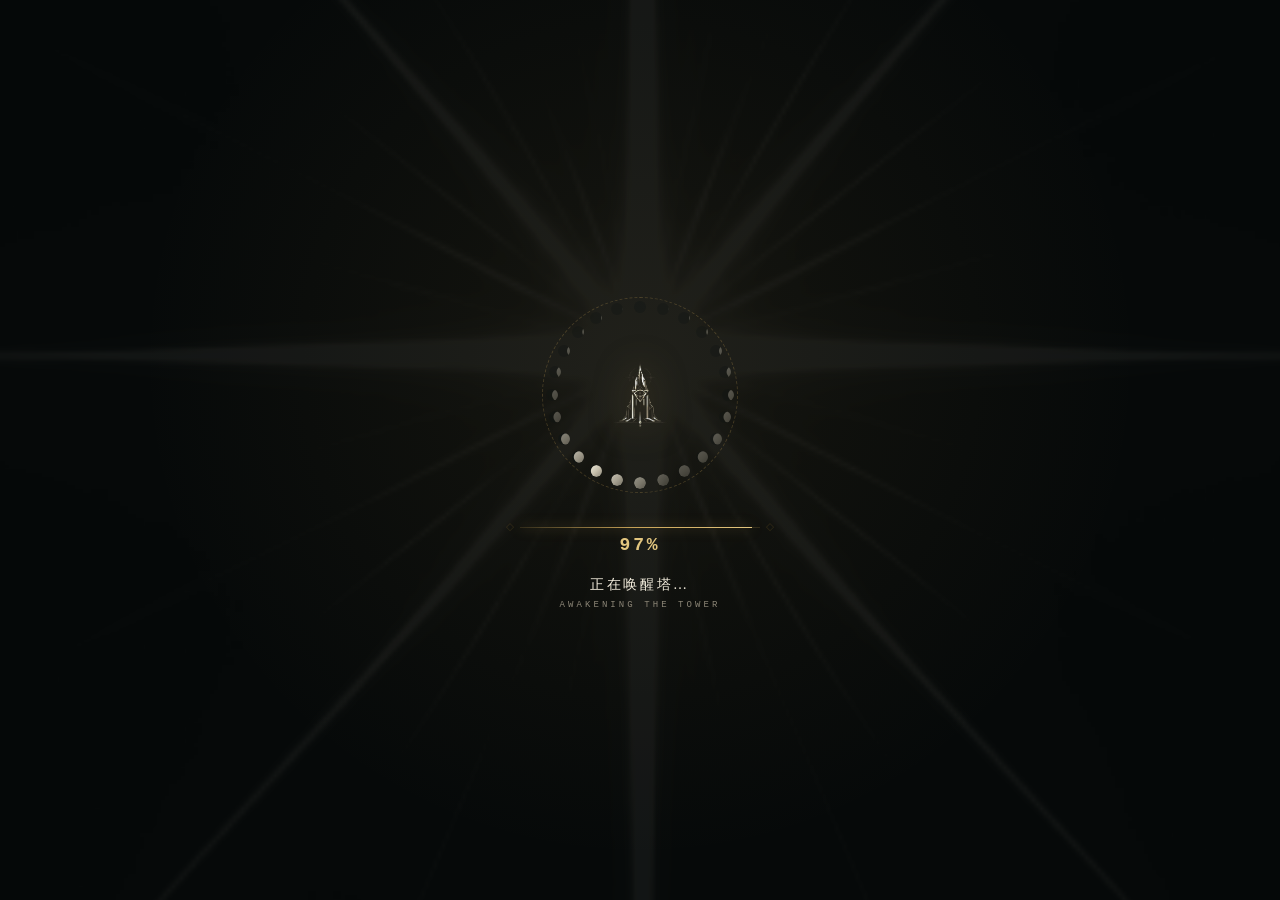
==== commit eaac1010: "训练场 PVP 接入：模块化 js/pvp、训练场大厅/邀请/前置阶段、裁判台交接（2026-11-24 01:29 UTC）" ====
--- a/index.html
+++ b/index.html
@@ -29,10 +29,11 @@
 <script src="js/pvp/core/engine.js?v=5" defer></script>
 <script src="js/pvp/core/rank.js?v=1" defer></script>
 <script src="js/pvp/channels/team.js?v=1" defer></script>
-<script src="js/pvp/config/training-config.js?v=1" defer></script>
-<script src="js/pvp/ui/training.js?v=2" defer></script>
-<script src="js/pvp/ui/referee.js?v=9" defer></script>
-<script src="js/app.js?v=69" defer></script>
+<script src="js/pvp/config/training-config.js?v=2" defer></script>
+<script src="js/pvp/ui/invite-bus.js?v=1" defer></script>
+<script src="js/pvp/ui/training.js?v=3" defer></script>
+<script src="js/pvp/ui/referee.js?v=10" defer></script>
+<script src="js/app.js?v=70" defer></script>
 </head>
 <body>
 
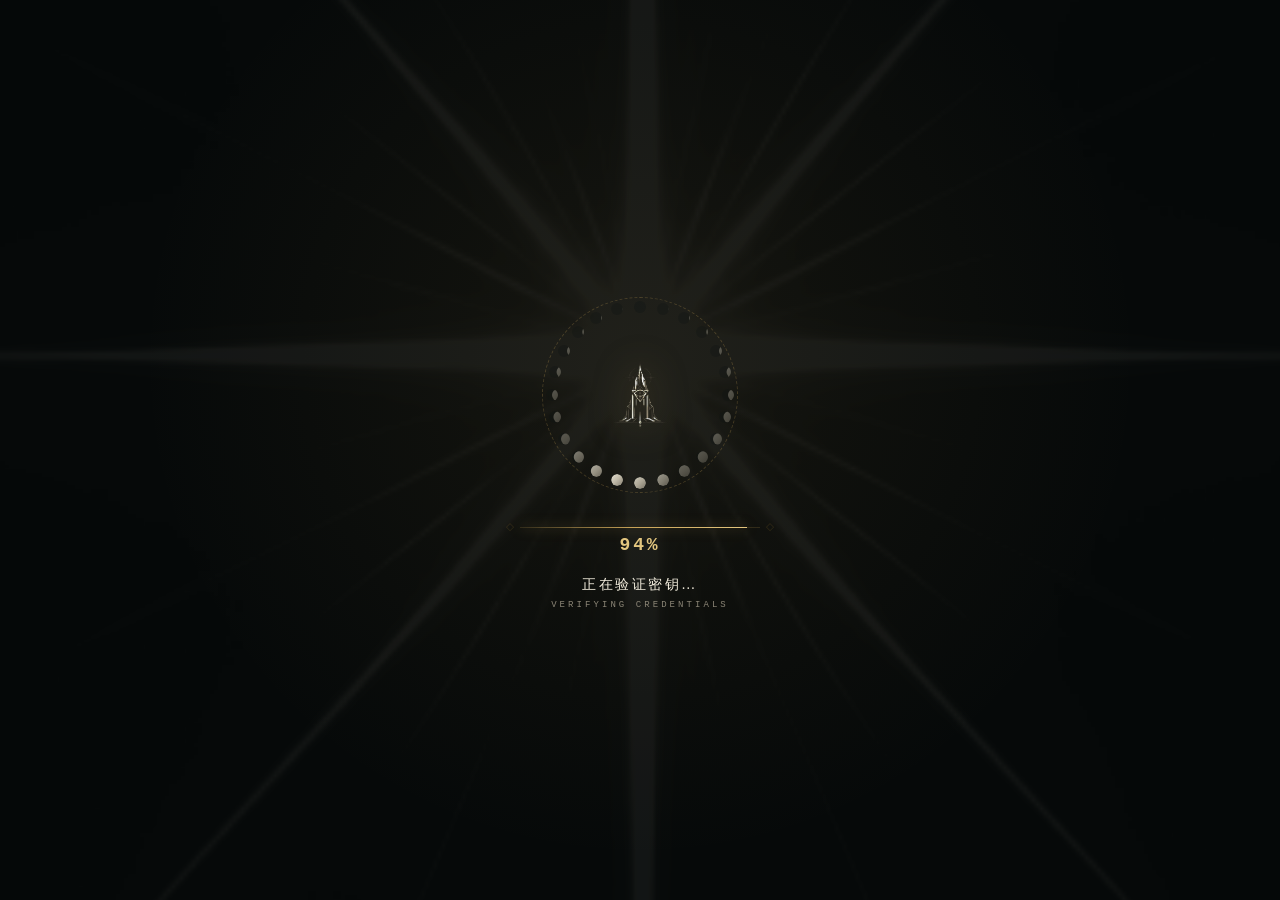
==== commit 716023a8: "训练场 PVP 接入：模块化 js/pvp、训练场大厅/邀请/前置阶段、裁判台交接（2026-11-24 01:33 UTC）" ====
--- a/index.html
+++ b/index.html
@@ -31,9 +31,9 @@
 <script src="js/pvp/channels/team.js?v=1" defer></script>
 <script src="js/pvp/config/training-config.js?v=2" defer></script>
 <script src="js/pvp/ui/invite-bus.js?v=1" defer></script>
-<script src="js/pvp/ui/training.js?v=3" defer></script>
+<script src="js/pvp/ui/training.js?v=4" defer></script>
 <script src="js/pvp/ui/referee.js?v=10" defer></script>
-<script src="js/app.js?v=70" defer></script>
+<script src="js/app.js?v=71" defer></script>
 </head>
 <body>
 
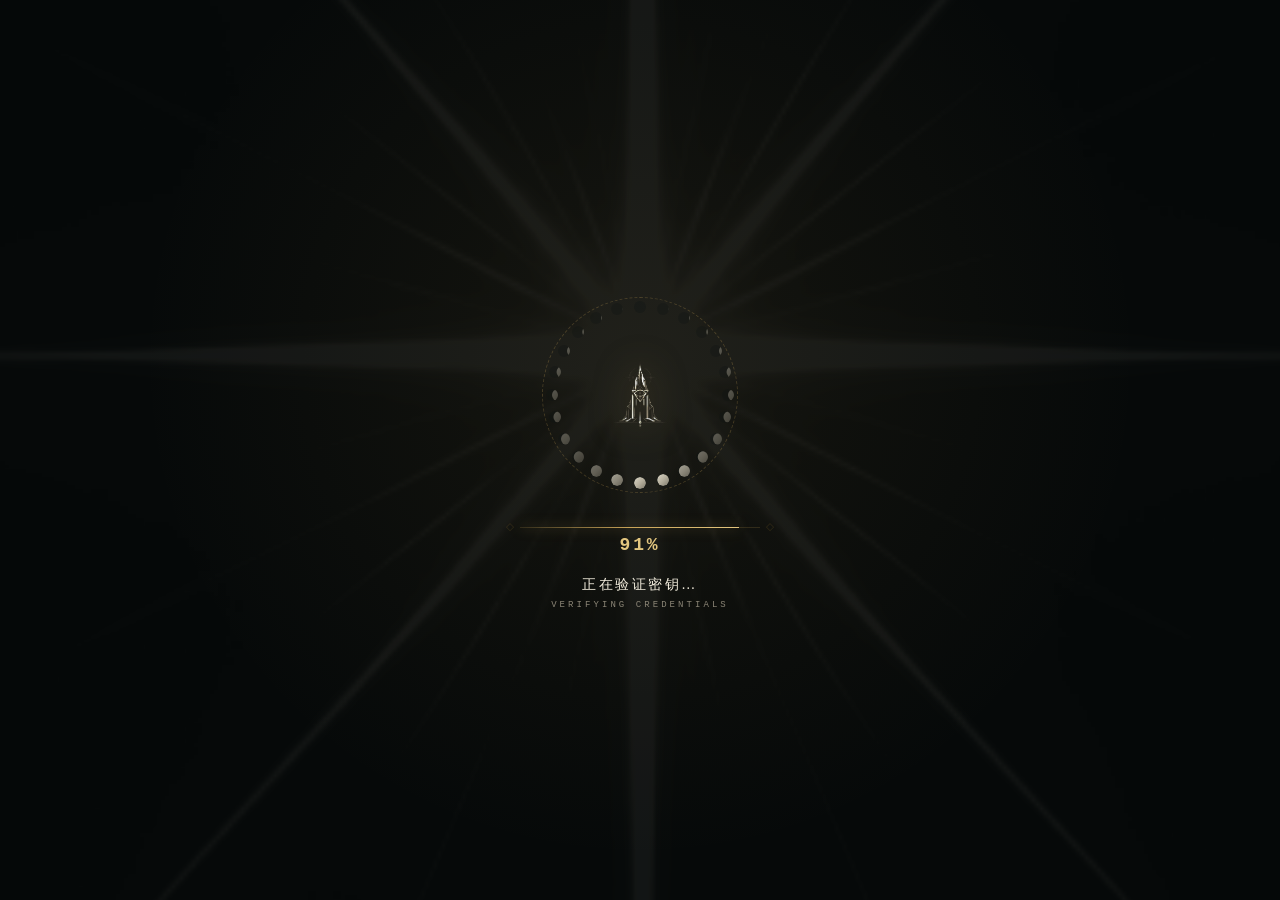
==== commit caf8f03a: "训练场 PVP 接入：模块化 js/pvp、训练场大厅/邀请/前置阶段、裁判台交接（2026-11-24 01:37 UTC）" ====
--- a/index.html
+++ b/index.html
@@ -32,8 +32,8 @@
 <script src="js/pvp/config/training-config.js?v=2" defer></script>
 <script src="js/pvp/ui/invite-bus.js?v=1" defer></script>
 <script src="js/pvp/ui/training.js?v=4" defer></script>
-<script src="js/pvp/ui/referee.js?v=10" defer></script>
-<script src="js/app.js?v=71" defer></script>
+<script src="js/pvp/ui/referee.js?v=11" defer></script>
+<script src="js/app.js?v=72" defer></script>
 </head>
 <body>
 
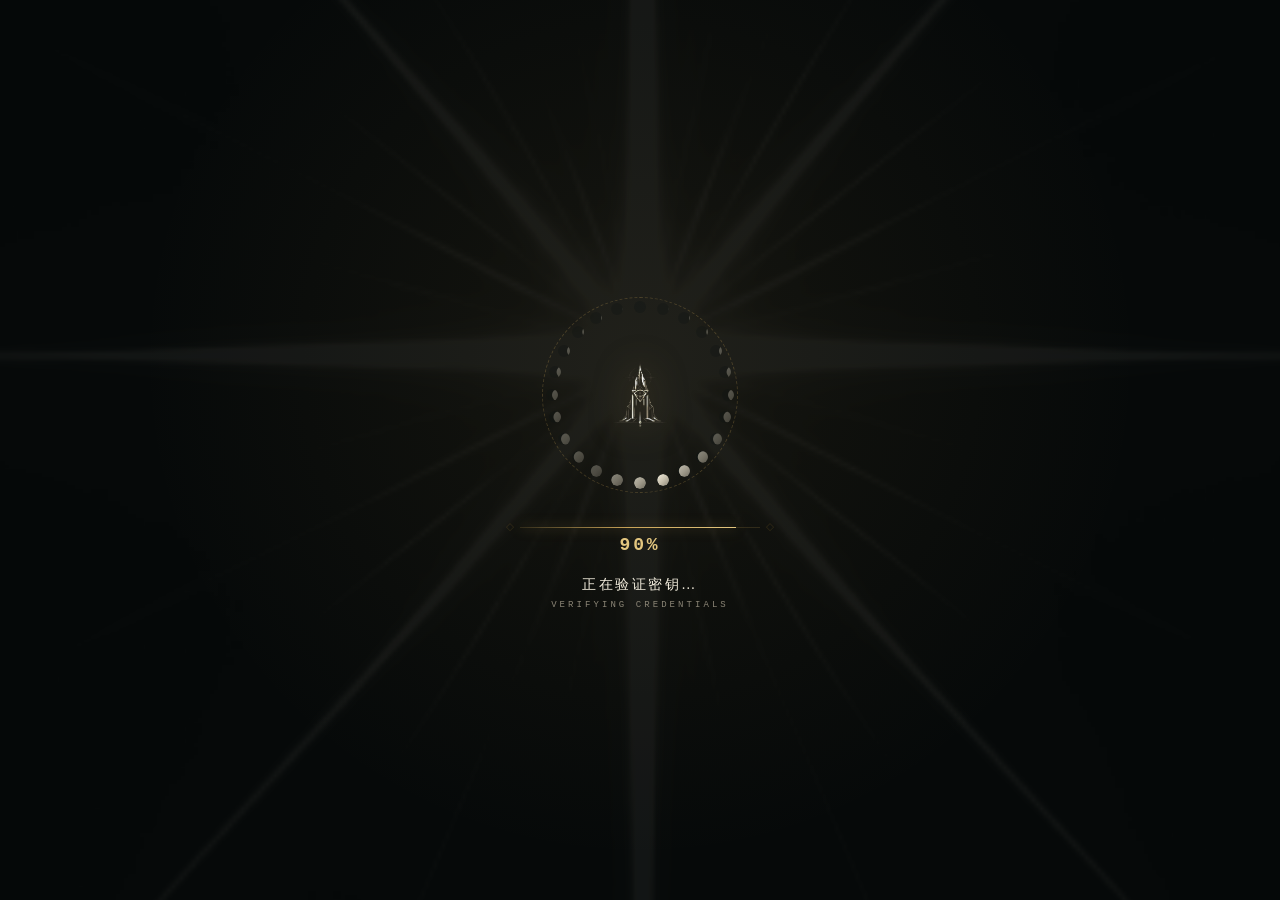
==== commit d9d2986f: "训练场 PVP 接入：模块化 js/pvp、训练场大厅/邀请/前置阶段、裁判台交接（2026-11-24 01:52 UTC）" ====
--- a/index.html
+++ b/index.html
@@ -13,7 +13,7 @@
 <link rel="stylesheet" href="css/app.css?v=70">
 <link rel="stylesheet" href="css/rite.css?v=70">
 <link rel="stylesheet" href="css/pvp/referee.css?v=5">
-<link rel="stylesheet" href="css/pvp/training.css?v=1">
+<link rel="stylesheet" href="css/pvp/training.css?v=2">
 <script type="importmap">
 {
   "imports": {
@@ -31,7 +31,7 @@
 <script src="js/pvp/channels/team.js?v=1" defer></script>
 <script src="js/pvp/config/training-config.js?v=2" defer></script>
 <script src="js/pvp/ui/invite-bus.js?v=1" defer></script>
-<script src="js/pvp/ui/training.js?v=4" defer></script>
+<script src="js/pvp/ui/training.js?v=5" defer></script>
 <script src="js/pvp/ui/referee.js?v=11" defer></script>
 <script src="js/app.js?v=72" defer></script>
 </head>
--- a/css/pvp/training.css
+++ b/css/pvp/training.css
@@ -21,6 +21,7 @@
   display: flex; justify-content: space-between; gap: 18px; align-items: flex-end;
   border-bottom: 1px solid #2a2c33; padding-bottom: 14px; margin-bottom: 18px;
 }
+.tp-back { margin-bottom: 10px; padding: 6px 11px; font-size: 10.5px; }
 .tp-kicker { font-size: 10px; letter-spacing: 3px; color: #8c8480; }
 .tp-head h2 { margin: 3px 0 2px; font-size: 24px; letter-spacing: 2px; color: #fff; font-weight: 500; }
 .tp-sub { color: #9a958e; font-size: 11px; letter-spacing: 1px; }
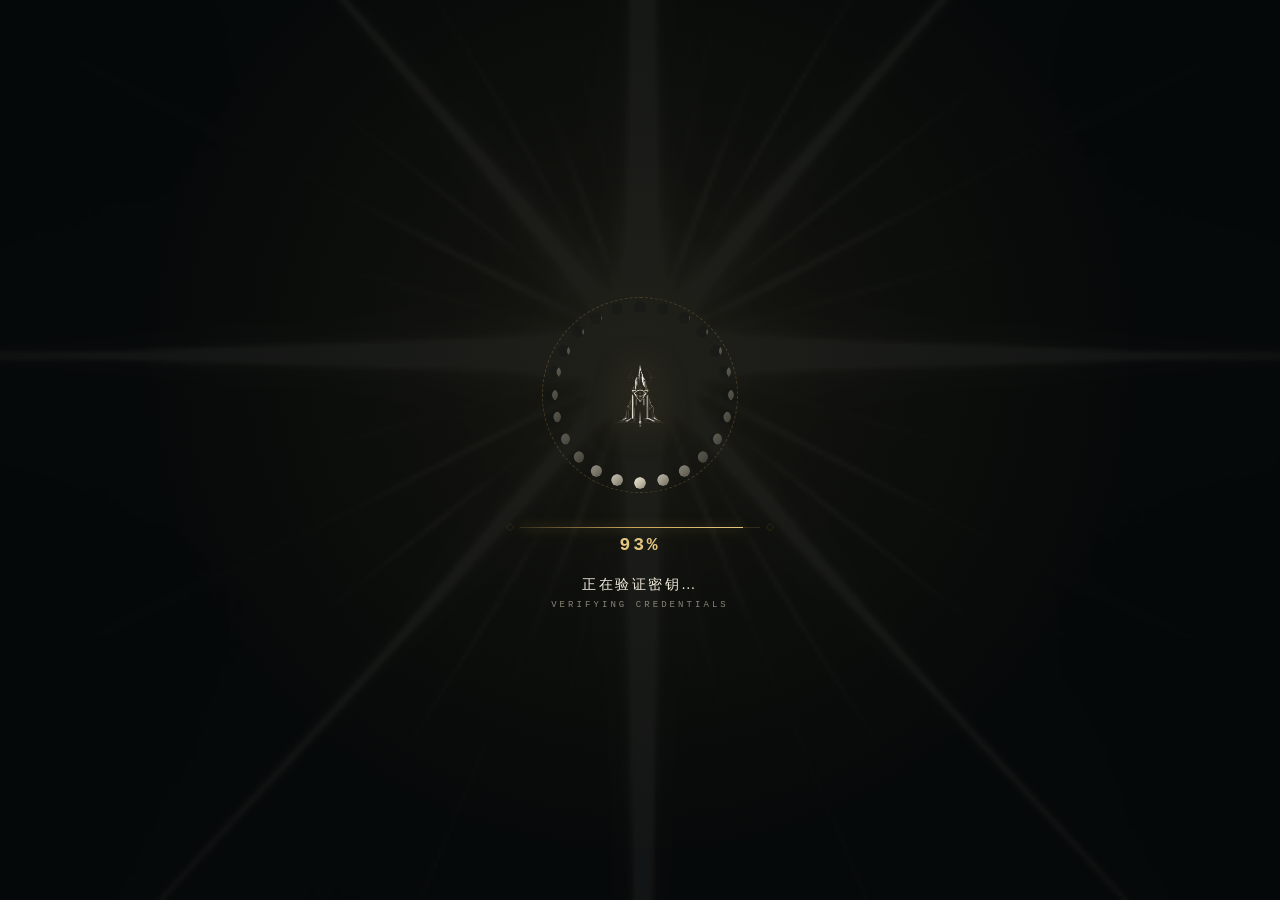
==== commit 7330497d: "训练场 PVP 接入：模块化 js/pvp、训练场大厅/邀请/前置阶段、裁判台交接（2026-11-24 02:35 UTC）" ====
--- a/index.html
+++ b/index.html
@@ -24,16 +24,17 @@
 </script>
 <script src="js/vendor/supabase.js?v=70" defer></script>
 <script src="js/config.js?v=70" defer></script>
-<script src="js/cloud.js?v=70" defer></script>
+<script src="js/cloud.js?v=71" defer></script>
 <script src="js/card-data.js?v=70" defer></script>
 <script src="js/pvp/core/engine.js?v=5" defer></script>
 <script src="js/pvp/core/rank.js?v=1" defer></script>
 <script src="js/pvp/channels/team.js?v=1" defer></script>
+<script src="js/pvp/cloud/authority.js?v=1" defer></script>
 <script src="js/pvp/config/training-config.js?v=2" defer></script>
-<script src="js/pvp/ui/invite-bus.js?v=1" defer></script>
-<script src="js/pvp/ui/training.js?v=5" defer></script>
-<script src="js/pvp/ui/referee.js?v=11" defer></script>
-<script src="js/app.js?v=72" defer></script>
+<script src="js/pvp/ui/invite-bus.js?v=2" defer></script>
+<script src="js/pvp/ui/training.js?v=6" defer></script>
+<script src="js/pvp/ui/referee.js?v=12" defer></script>
+<script src="js/app.js?v=74" defer></script>
 </head>
 <body>
 
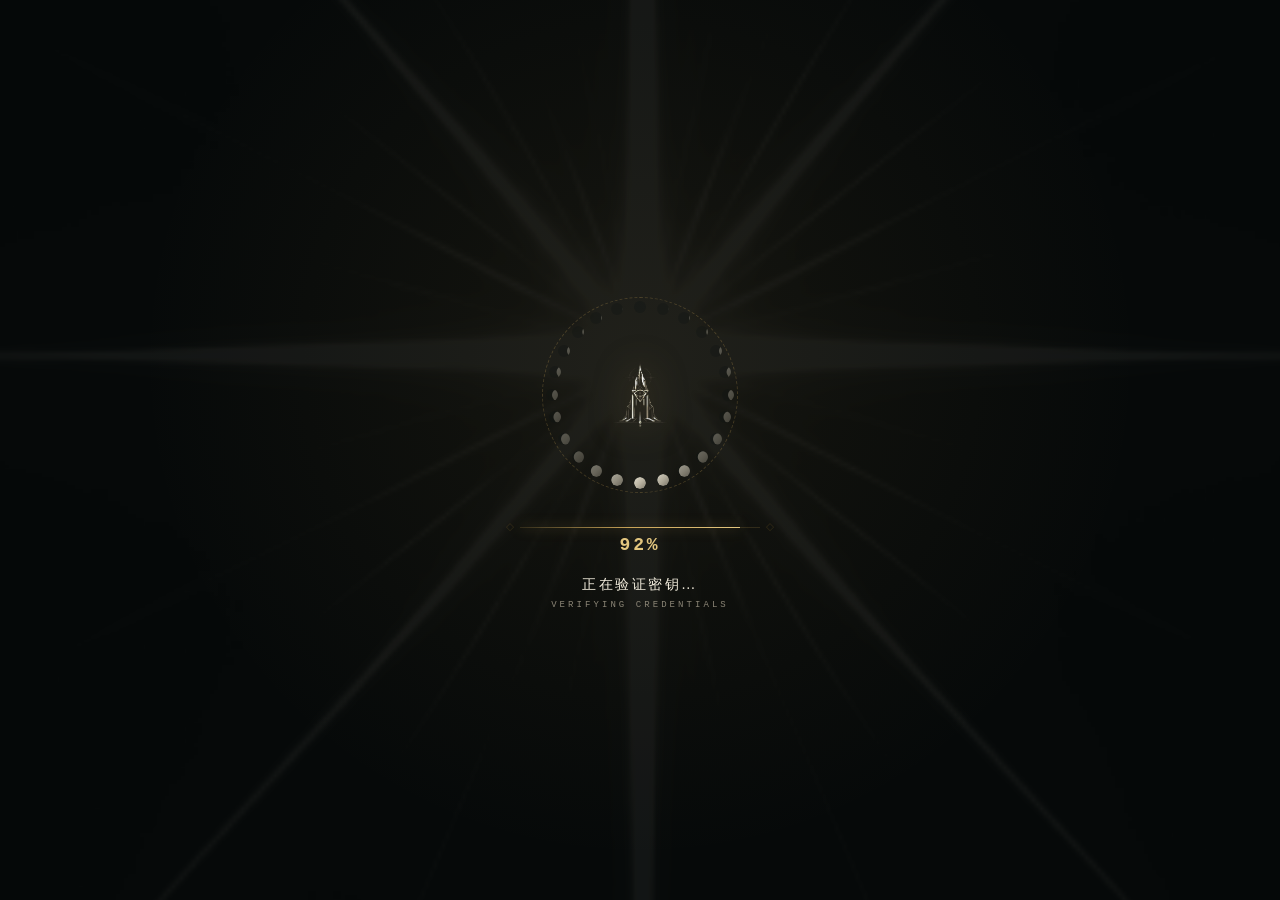
==== commit f65f49eb: "训练场 PVP 接入：模块化 js/pvp、训练场大厅/邀请/前置阶段、裁判台交接（2026-11-24 02:40 UTC）" ====
--- a/index.html
+++ b/index.html
@@ -31,9 +31,9 @@
 <script src="js/pvp/channels/team.js?v=1" defer></script>
 <script src="js/pvp/cloud/authority.js?v=1" defer></script>
 <script src="js/pvp/config/training-config.js?v=2" defer></script>
-<script src="js/pvp/ui/invite-bus.js?v=2" defer></script>
-<script src="js/pvp/ui/training.js?v=6" defer></script>
-<script src="js/pvp/ui/referee.js?v=12" defer></script>
+<script src="js/pvp/ui/invite-bus.js?v=3" defer></script>
+<script src="js/pvp/ui/training.js?v=7" defer></script>
+<script src="js/pvp/ui/referee.js?v=13" defer></script>
 <script src="js/app.js?v=74" defer></script>
 </head>
 <body>
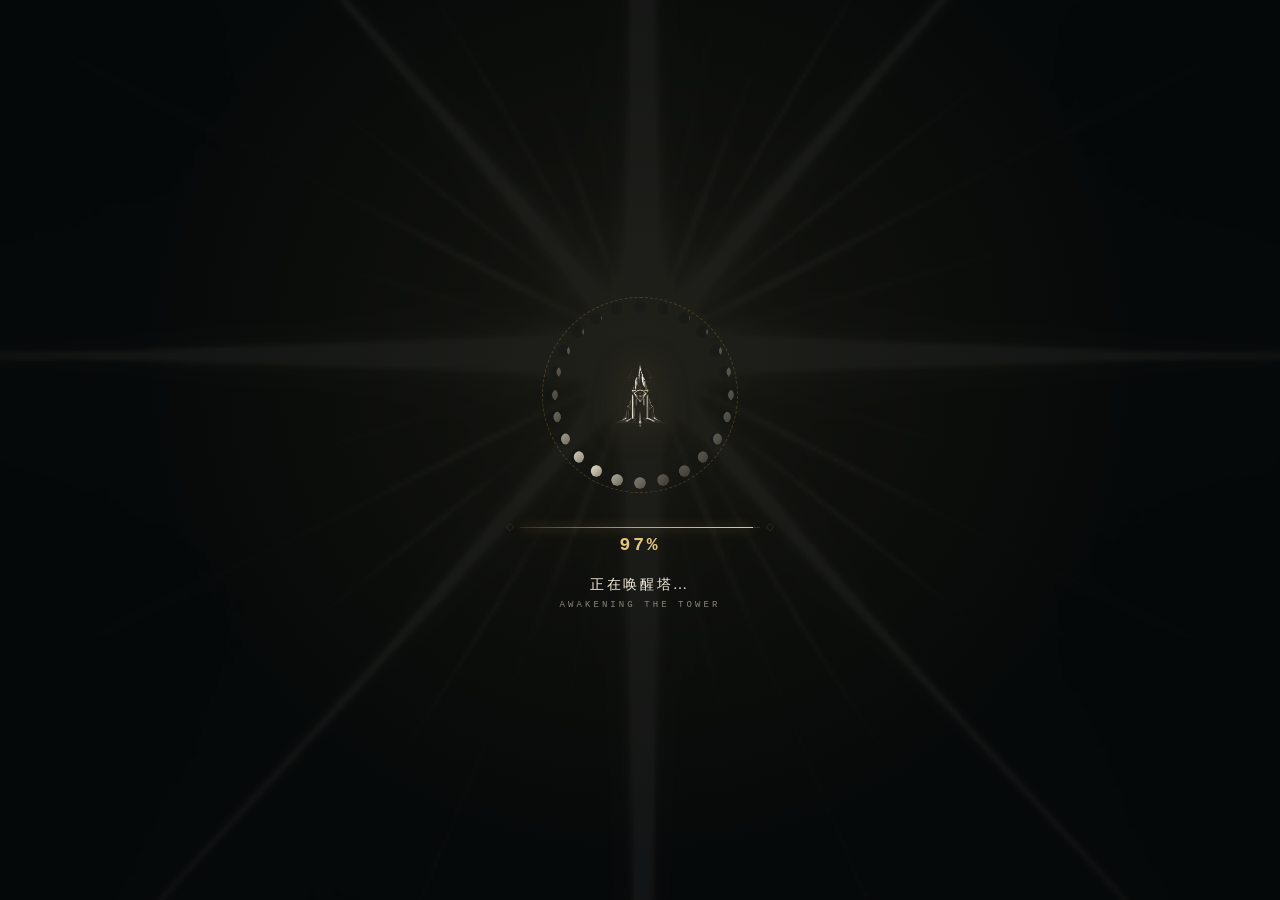
==== commit 0ad8668b: "训练场 PVP 接入：模块化 js/pvp、训练场大厅/邀请/前置阶段、裁判台交接（2026-11-24 02:42 UTC）" ====
--- a/index.html
+++ b/index.html
@@ -29,11 +29,11 @@
 <script src="js/pvp/core/engine.js?v=5" defer></script>
 <script src="js/pvp/core/rank.js?v=1" defer></script>
 <script src="js/pvp/channels/team.js?v=1" defer></script>
-<script src="js/pvp/cloud/authority.js?v=1" defer></script>
+<script src="js/pvp/cloud/authority.js?v=2" defer></script>
 <script src="js/pvp/config/training-config.js?v=2" defer></script>
 <script src="js/pvp/ui/invite-bus.js?v=3" defer></script>
 <script src="js/pvp/ui/training.js?v=7" defer></script>
-<script src="js/pvp/ui/referee.js?v=13" defer></script>
+<script src="js/pvp/ui/referee.js?v=14" defer></script>
 <script src="js/app.js?v=74" defer></script>
 </head>
 <body>
